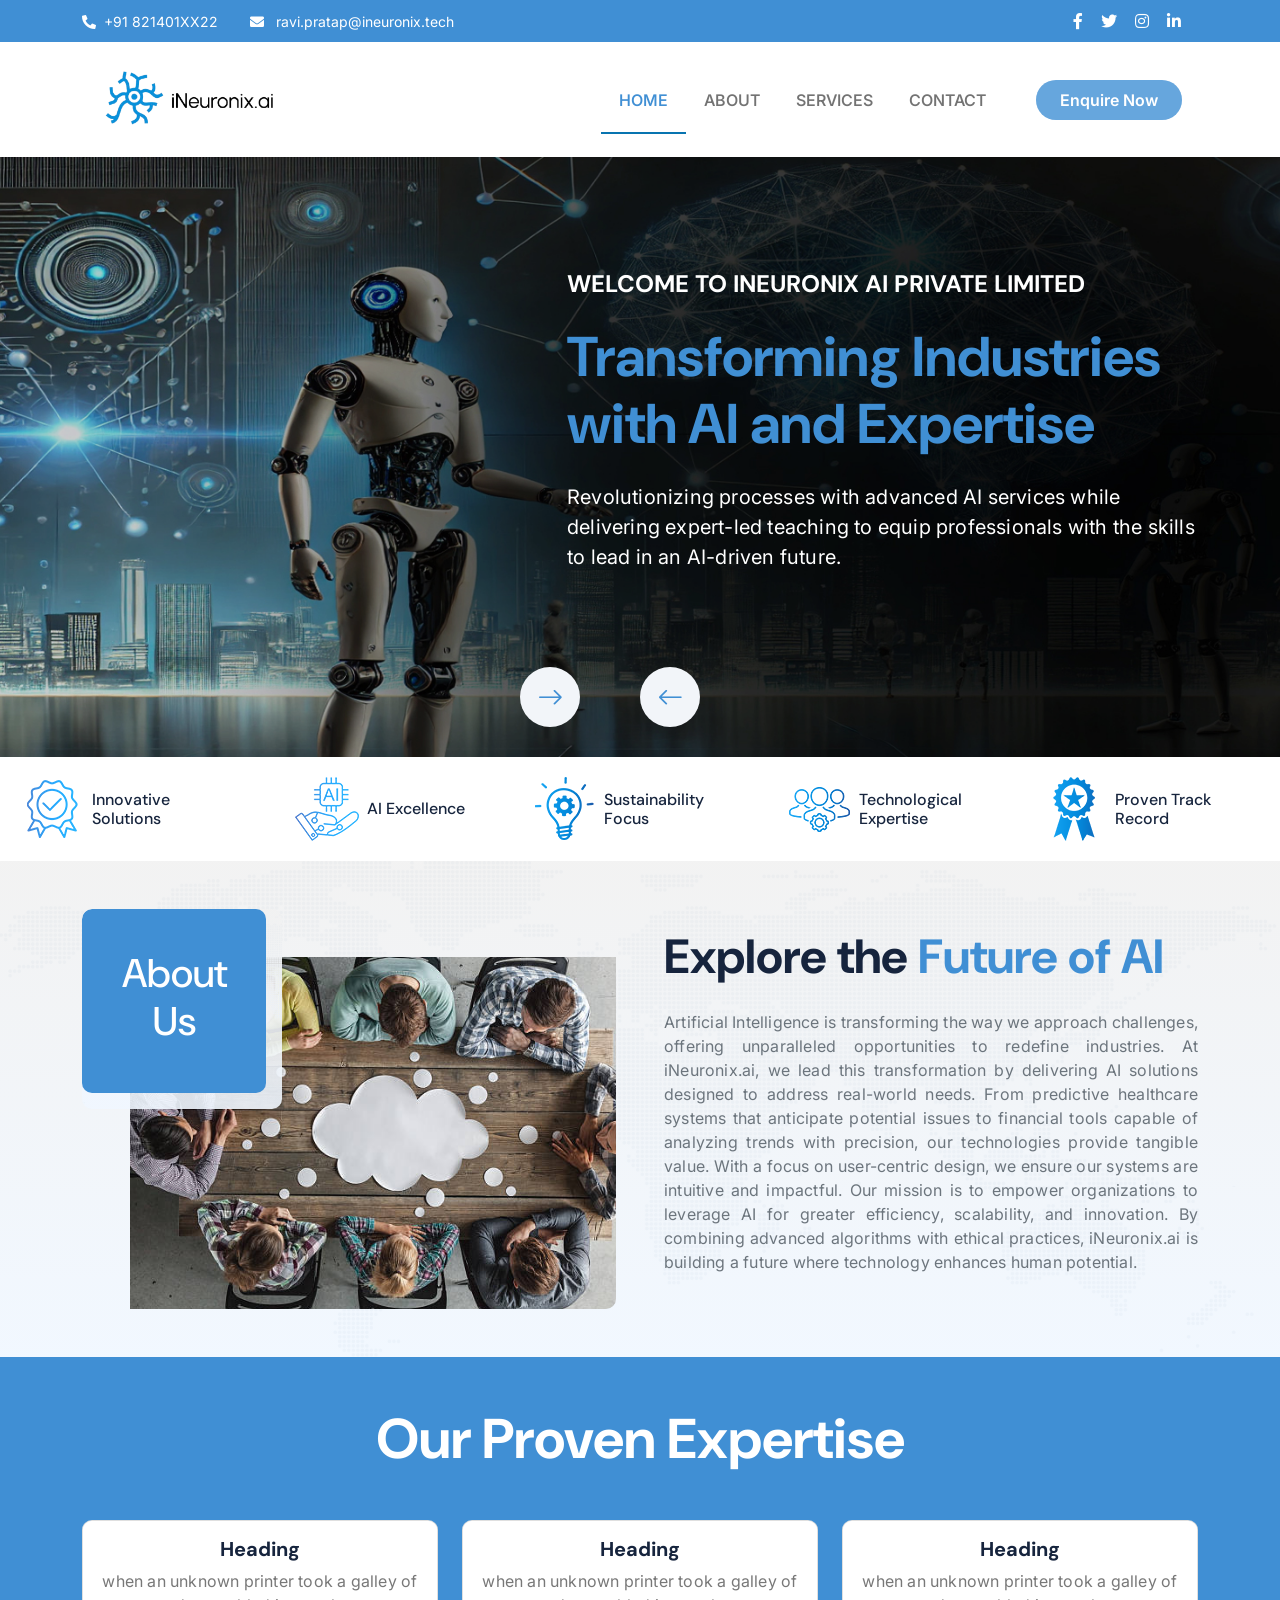
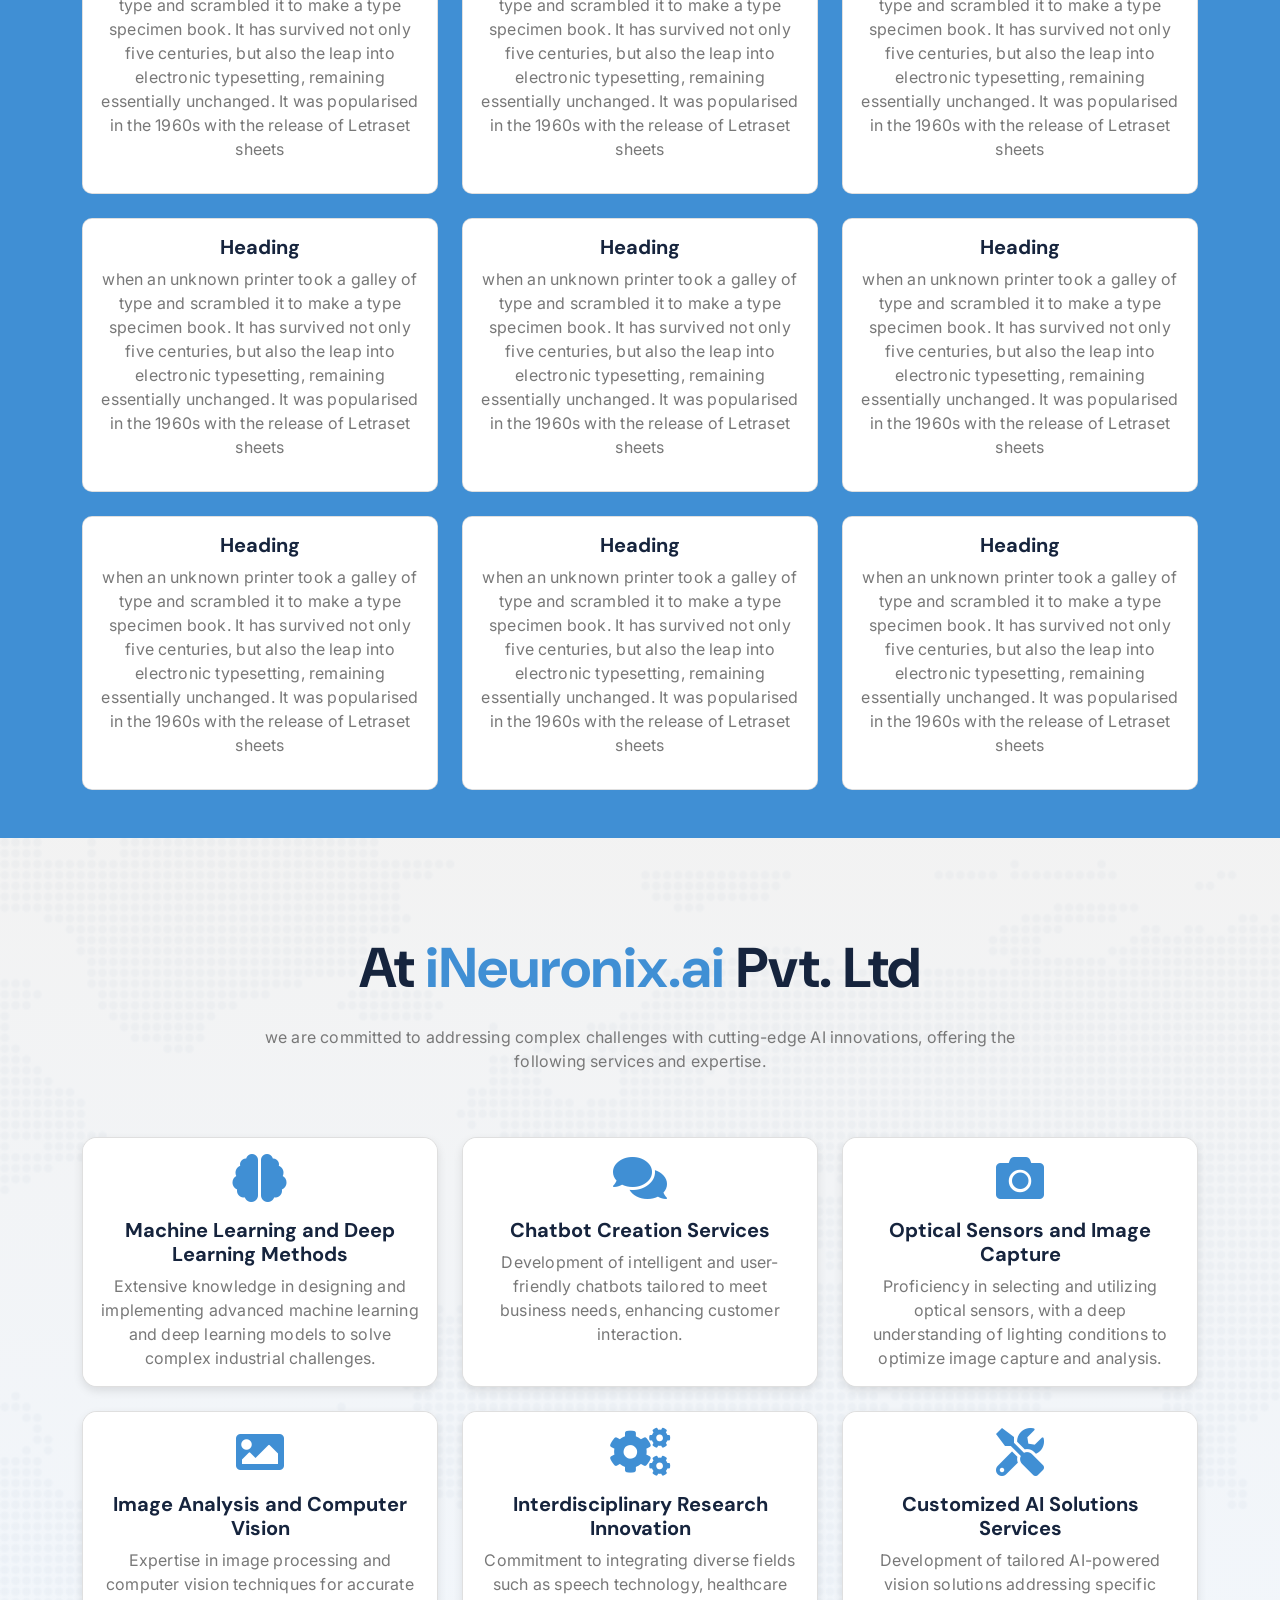
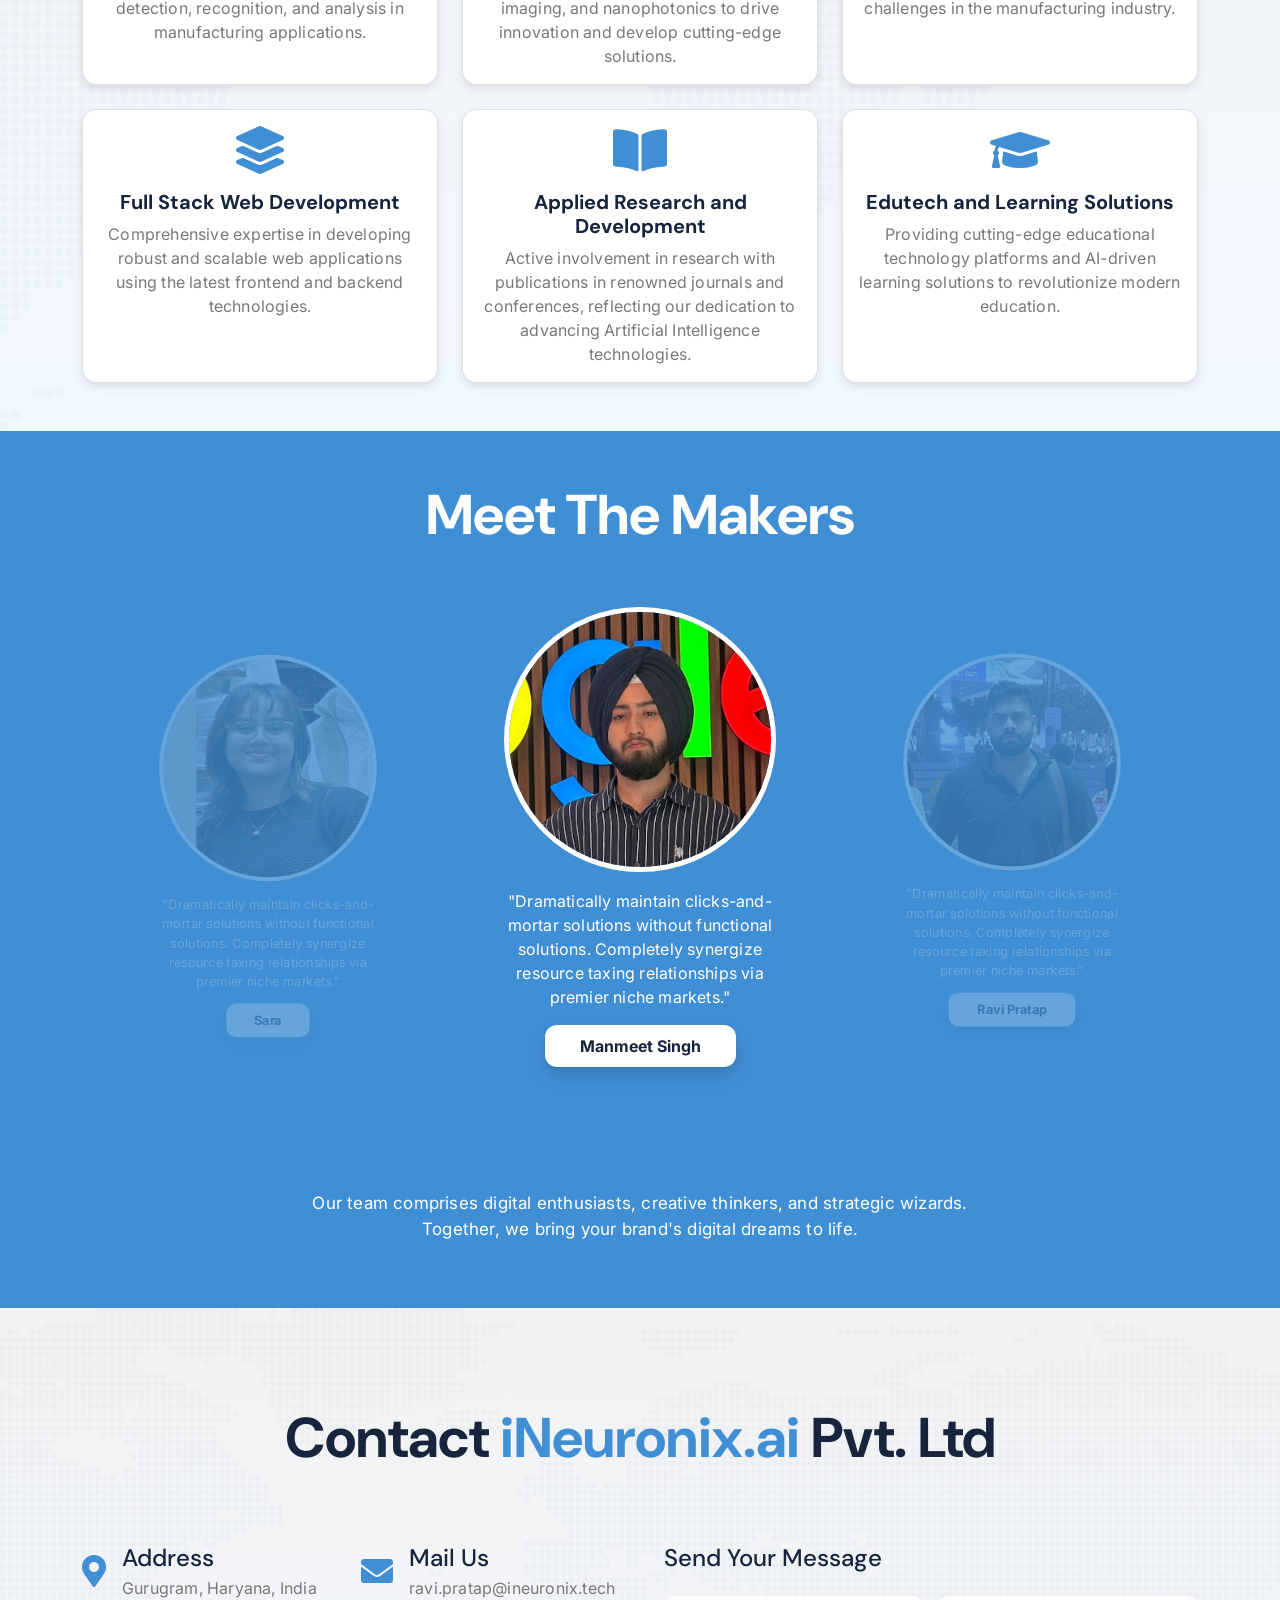
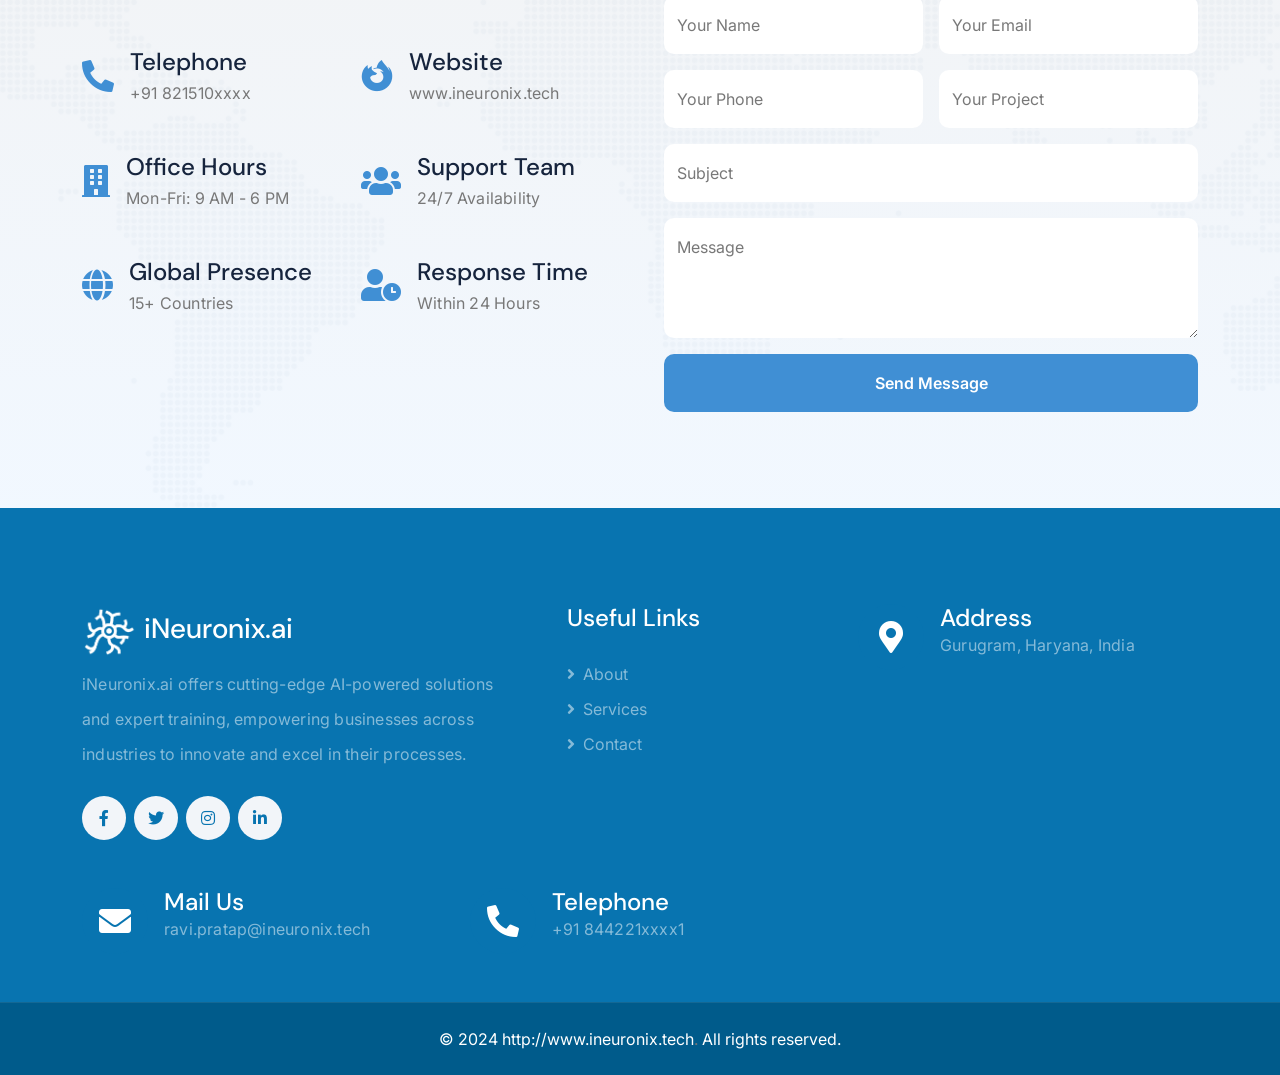
==== index.html @ e7546089 "adding a new team member" ====
<!DOCTYPE html>
<html lang="en">
  <head>
    <meta charset="utf-8" />
    <title>iNeuronix.ai</title>
    <link rel="icon" type="image/x-icon" href="img/siteicon.png" />
    <meta content="width=device-width, initial-scale=1.0" name="viewport" />
    <meta content="" name="keywords" />
    <meta content="" name="description" />

    <!-- Google Web Fonts -->
    <link rel="preconnect" href="https://fonts.googleapis.com" />
    <link rel="preconnect" href="https://fonts.gstatic.com" crossorigin />
    <link
      href="https://fonts.googleapis.com/css2?family=DM+Sans:ital,opsz,wght@0,9..40,100..1000;1,9..40,100..1000&family=Inter:slnt,wght@-10..0,100..900&display=swap"
      rel="stylesheet"
    />

    <!-- Icon Font Stylesheet -->
    <link
      rel="stylesheet"
      href="https://use.fontawesome.com/releases/v5.15.4/css/all.css"
    />
    <link
      href="https://cdn.jsdelivr.net/npm/bootstrap-icons@1.4.1/font/bootstrap-icons.css"
      rel="stylesheet"
    />

    <!-- Libraries Stylesheet -->
    <link rel="stylesheet" href="lib/animate/animate.min.css" />
    <link href="lib/lightbox/css/lightbox.min.css" rel="stylesheet" />
    <link href="lib/owlcarousel/assets/owl.carousel.min.css" rel="stylesheet" />
    <link
      rel="stylesheet"
      href="https://maxcdn.bootstrapcdn.com/bootstrap/4.1.3/css/bootstrap.min.css"
    />

    <!-- Customized Bootstrap Stylesheet -->
    <link href="css/bootstrap.min.css" rel="stylesheet" />

    <!-- Template Stylesheet -->
    <link href="css/style.css" rel="stylesheet" />
  </head>
  <style>
    .header-carousel {
      position: relative;
    }

    .header-carousel-item {
      position: relative;
      overflow: hidden;
    }

    .banner-carousel .slide-item .left-top-line,
    .banner-carousel .slide-item .right-bottom-curve,
    .banner-carousel .slide-item .right-top-curve {
      position: absolute;
      z-index: 2;
      opacity: 0;
      transition: opacity 1000ms ease, transform 1000ms ease;
    }

    .banner-carousel .slide-item .left-top-line {
      left: 0;
      top: 0;
      width: 350px;
      max-width: 100%;
      height: 100%;
      background: url(img/left-curve-line.png) left top no-repeat;
      transform: translateY(-100%);
    }

    .banner-carousel .slide-item .right-bottom-curve {
      right: 0;
      top: 0;
      width: 655px;
      max-width: 100%;
      height: 100%;
      background: url(img/right-curved-bg.png) right bottom no-repeat;
      transform: translateX(700px);
    }

    .banner-carousel .slide-item .right-top-curve {
      right: 0;
      top: 0;
      width: 164px;
      max-width: 100%;
      height: 100%;
      background: url(img/right-white-curve.png) right top no-repeat;
      transform: translateX(400px);
    }

    /* Active slide styles */
    .banner-carousel .active .left-top-line {
      opacity: 1;
      transform: translate(0);
      transition-delay: 200ms;
    }

    .banner-carousel .active .right-bottom-curve {
      opacity: 1;
      transform: translate(0);
      transition-delay: 1300ms;
    }

    .banner-carousel .active .right-top-curve {
      opacity: 1;
      transform: translate(0);
      transition-delay: 1300ms;
    }

    .custom-section {
      position: relative;
      overflow: hidden;
      padding: 60px 0;
      /* Adjust padding as needed */
    }

    /* Scroll effect */
    .custom-section {
      animation: scrollEffect 1s ease-in-out forwards;
    }

    @keyframes scrollEffect {
      0% {
        opacity: 0;
        transform: translateY(50px);
      }

      100% {
        opacity: 1;
        transform: translateY(0);
      }
    }

    /* Shine effect */
    .shine-effect {
      position: relative;
      overflow: hidden;
    }

    .custom-img {
      display: block;
      max-width: 100%;
      height: auto;
      opacity: 0;
      /* Start with the image hidden */
      animation: fadeIn 1s forwards;
      /* Fade-in animation */
    }

    @keyframes fadeIn {
      0% {
        opacity: 0;
        transform: translateX(-50px);
        /* Start from the left */
      }

      100% {
        opacity: 1;
        transform: translateX(0);
      }
    }

    .shine {
      position: absolute;
      top: 0;
      left: -100%;
      width: 100%;
      height: 100%;
      background: linear-gradient(
        90deg,
        rgba(255, 255, 255, 0.4) 0%,
        rgba(255, 255, 255, 0) 50%
      );
      animation: shine 3s infinite;
    }

    @keyframes shine {
      0% {
        left: -50%;
      }

      100% {
        left: 100%;
      }
    }

    /* button css start navbar */
    .pulse-glow {
      position: relative;
      overflow: hidden;
      color: white;
      animation: pulse 2s infinite;
    }

    .pulse-glow::before {
      content: "";
      position: absolute;
      top: -50%;
      left: -50%;
      width: 200%;
      height: 200%;
      background: rgba(255, 255, 255, 0.2);
      border-radius: 50%;
      animation: pulse-glow-effect 2s infinite;
      z-index: 0;
    }

    .pulse-glow:hover::before {
      animation: pulse-glow-effect 1s infinite;
    }

    @keyframes pulse {
      0% {
        transform: scale(1);
      }

      50% {
        transform: scale(1.05);
      }

      100% {
        transform: scale(1);
      }
    }

    @keyframes pulse-glow-effect {
      0% {
        transform: scale(3);
        opacity: 1;
      }

      100% {
        transform: scale(1);
        opacity: 0;
      }
    }

    .pulse-glow:hover {
      box-shadow: 0 0 15px 10px rgba(255, 255, 255, 0.5);
    }

    /* button css end */

    .custom-topbar {
      background-color: #408fd4;
    }

    .custom-border {
      border-color: white !important;
    }

    .text-white {
      color: white !important;
    }

    /* animation for about us page */
    @keyframes slideInFromRight {
      0% {
        transform: translateX(100%);
        opacity: 0;
      }

      100% {
        transform: translateX(0);
        opacity: 1;
      }
    }

    @keyframes slideInFromLeft {
      0% {
        transform: translateX(-100%);
        opacity: 0;
      }

      100% {
        transform: translateX(0);
        opacity: 1;
      }
    }

    .animate-image {
      animation: slideInFromRight 2.5s ease-in-out forwards;
    }

    .animate-text {
      animation: slideInFromLeft 2.5s ease-in-out forwards;
    }

    .custom-section {
      padding-top: 100px;
      /* Add space at the top */
      padding-bottom: 100px;
      /* Add space at the bottom */
    }

    .welcome-heading {
      font-size: 2rem;
      /* Larger font for prominence */
      font-weight: 700;
      /* Bold for emphasis */
      color: #333;
      /* Dark grey for a professional look */
      margin-bottom: 20px;
    }

    .custom-section {
      border-radius: 10px;
    }

    .custom-heading {
      font-size: 2.5rem;
      font-weight: 700;
      color: #333;
    }

    .custom-paragraph {
      font-size: 1.1rem;
      line-height: 1.6;
    }

    .nav-tabs .nav-link {
      border: none;
      background-color: transparent;
      color: #6c757d;
    }

    .nav-tabs .nav-link.active {
      color: #007bff;
      border-bottom: 2px solid #007bff;
    }

    .AboutusBottomIcons {
      color: #007bff;
    }

    .shine-effect img {
      transition: transform 0.3s ease;
    }

    .shine-effect img:hover {
      transform: scale(1.05);
    }

    .animate-text {
      animation: fadeInUp 1s ease-out;
    }

    .animate-image {
      animation: fadeIn 1s ease-in;
    }

    @keyframes fadeInUp {
      0% {
        opacity: 0;
        transform: translateY(20px);
      }

      100% {
        opacity: 1;
        transform: translateY(0);
      }
    }

    @keyframes fadeIn {
      0% {
        opacity: 0;
      }

      100% {
        opacity: 1;
      }
    }

    /* Styles for the carousel */
    .header-carousel-item {
      position: relative;
      background-size: cover;
      background-position: center;
      overflow: hidden;
      /* Prevent overflow */
    }

    /* Styles for the canvas */
    canvas {
      position: absolute;
      top: 0;
      left: 0;
      z-index: 1;
      /* Ensures canvas is above the background but below the text */
      width: 100%;
      height: 100%;
    }

    /* Carousel caption text style */
    .carousel-caption {
      position: relative;
      z-index: 2;
      /* Keeps the text above the canvas */
    }

    /* Additional styles for carousel content */
    .left-top-line,
    .right-bottom-curve,
    .right-top-curve {
      position: absolute;
      z-index: 3;
      /* Ensure these lines/curves stay above canvas */
    }

    /* Other content styling */
    .text-white,
    .fw-bold,
    .display-1 {
      z-index: 4;
    }

    .service-item {
      margin: 15px;
      transition: transform 0.3s ease, box-shadow 0.3s ease;
    }

    .service-item-inner {
      transition: all 0.3s ease;
    }

    .service-item:hover .service-item-inner {
      box-shadow: 0px 4px 20px rgba(0, 0, 0, 0.1);
      transform: translateY(-10px);
    }

    .service-icon img {
      transition: transform 0.3s ease;
    }

    .service-item:hover .service-icon img {
      transform: scale(1.1);
    }

    .service-item h4,
    .service-item p {
      transition: color 0.3s ease;
    }

    .service-item:hover h4 {
      color: #1d7185;
      font-weight: bold;
    }

    @media (max-width: 768px) {
      .service-item {
        margin: 10px 5px;
      }
    }

    @media (max-width: 576px) {
      .service-item {
        width: 100%;
        margin: 10px 0;
      }
    }

    @media (max-width: 576px) {
      .footer-item,
      .footer p,
      .footer h4 {
        text-align: left;
      }
    }
  </style>

  <body>
    <!-- Spinner Start -->
    <div
      id="spinner"
      class="show bg-white position-fixed translate-middle w-100 vh-70 top-50 start-50 d-flex align-items-center justify-content-center"
    >
      <div
        class="spinner-border text-primary"
        style="width: 3rem; height: 3rem"
        role="status"
      >
        <span class="sr-only">Loading...</span>
      </div>
    </div>
    <!-- Spinner End -->

    <!-- Topbar Start -->
    <div
      class="container-fluid topbar px-0 px-lg-4 py-2 d-none d-lg-block custom-topbar"
    >
      <div class="container">
        <div class="row gx-0 align-items-center">
          <div class="col-lg-8 text-center text-lg-start mb-lg-0">
            <div class="d-flex flex-wrap">
              <div class="border-end pe-3 custom-border">
                <a href="#" class="text-white small"
                  ><i class="fas fa-phone-alt text-white me-2"></i>+91
                  821401XX22</a
                >
              </div>
              <div class="ps-3">
                <a href="mailto:example@gmail.com" class="text-white small"
                  ><i class="fas fa-envelope text-white me-2"></i>
                  ravi.pratap@ineuronix.tech</a
                >
              </div>
            </div>
          </div>
          <div class="col-lg-4 text-center text-lg-end">
            <div class="d-flex justify-content-end">
              <div class="d-flex border-end pe-3 custom-border">
                <a class="btn p-0 text-white me-3" href="#"
                  ><i class="fab fa-facebook-f"></i
                ></a>
                <a class="btn p-0 text-white me-3" href="#"
                  ><i class="fab fa-twitter"></i
                ></a>
                <a class="btn p-0 text-white me-3" href="#"
                  ><i class="fab fa-instagram"></i
                ></a>
                <a
                  class="btn p-0 text-white me-0"
                  href="https://www.linkedin.com/in/ineuronix-ai-750268344"
                  ><i class="fab fa-linkedin-in"></i
                ></a>
              </div>
            </div>
          </div>
        </div>
      </div>
    </div>

    <!-- Topbar End -->
    <!-- color code theme #408fd4 -->
    <!-- Navbar & Hero Start -->
    <div class="container-fluid nav-bar px-0 px-lg-4 py-lg-0">
      <div class="container">
        <nav class="navbar navbar-expand-lg navbar-light">
          <a href="index.html" class="navbar-brand p-0">
            <img
              src="img/iNeuronix.ailogo.png"
              alt="Logo"
              class="navbar-logo"
            />
          </a>
          <button
            class="navbar-toggler"
            type="button"
            data-bs-toggle="collapse"
            data-bs-target="#navbarCollapse"
          >
            <span class="fa fa-bars"></span>
          </button>
          <div class="collapse navbar-collapse" id="navbarCollapse">
            <!-- Align all items to the right including "Get a Quote" button -->
            <div class="navbar-nav ms-auto align-items-center">
              <a href="#home" class="nav-item nav-link active">HOME</a>
              <a href="#about" class="nav-item nav-link">ABOUT</a>
              <a href="#service" class="nav-item nav-link">SERVICES</a>
              <!-- <a href="carrer.html" class="nav-item nav-link">Careers</a> -->
              <a href="#contact" class="nav-item nav-link">CONTACT</a>
              <!-- Get a Quote Button -->
              <div class="nav-btn px-3">
                <a
                  href="#"
                  id="getQuoteBtn"
                  class="btn btn-primary rounded-pill py-2 px-4 ms-3 flex-shrink-0 pulse-glow"
                  style="background-color: #408fd4"
                  >Enquire Now</a
                >
              </div>

              <!-- Modal for Query Box -->
              <div id="quoteModal" class="modal" tabindex="-1" role="dialog">
                <div class="modal-dialog" role="document">
                  <div class="modal-content">
                    <div class="modal-header">
                      <h5 class="modal-title">Send a Query</h5>
                      <button
                        type="button"
                        class="close"
                        data-bs-dismiss="modal"
                        aria-label="Close"
                      >
                        <span aria-hidden="true">&times;</span>
                      </button>
                    </div>
                    <div class="modal-body">
                      <form id="quoteForm">
                        <div class="mb-3">
                          <label for="query" class="form-label"
                            >Your Query</label
                          >
                          <textarea
                            class="form-control"
                            id="query"
                            rows="3"
                            placeholder="Write your query here..."
                          ></textarea>
                        </div>
                      </form>
                    </div>
                    <div class="modal-footer">
                      <button
                        type="button"
                        class="btn btn-primary"
                        id="sendEmailBtn"
                      >
                        Send
                      </button>
                      <button
                        type="button"
                        class="btn btn-secondary"
                        data-bs-dismiss="modal"
                      >
                        Close
                      </button>
                    </div>
                  </div>
                </div>
              </div>
            </div>
          </div>
        </nav>
      </div>
    </div>
    <!-- Navbar & Hero End -->

    <!-- Modal Search Start -->
    <div
      class="modal fade"
      id="searchModal"
      tabindex="-1"
      aria-labelledby="exampleModalLabel"
      aria-hidden="true"
    >
      <div class="modal-dialog modal-fullscreen">
        <div class="modal-content rounded-0">
          <div class="modal-header">
            <h5 class="modal-title" id="exampleModalLabel">
              Search by keyword
            </h5>
            <button
              type="button"
              class="btn-close"
              data-bs-dismiss="modal"
              aria-label="Close"
            ></button>
          </div>
          <div class="modal-body d-flex align-items-center bg-primary">
            <div class="input-group w-75 mx-auto d-flex">
              <input
                type="search"
                class="form-control p-3"
                placeholder="keywords"
                aria-describedby="search-icon-1"
              />
              <span
                id="search-icon-1"
                class="btn bg-light border nput-group-text p-3"
                ><i class="fa fa-search"></i
              ></span>
            </div>
          </div>
        </div>
      </div>
    </div>
    <!-- Modal Search End -->

    <section id="home">
      <!-- Carousel Start -->
      <div class="header-carousel owl-carousel">
        <!-- Slide 2 -->
        <div
          class="header-carousel-item bg-primary"
          style="
            background-image: url('img/banner2.jpg');
            background-size: cover;
            background-position: center;
          "
        >
          <!-- Animated canvas element for Slide 2 -->
          <!-- <canvas></canvas> -->

          <div class="left-top-line"></div>
          <div class="right-bottom-curve"></div>
          <div class="right-top-curve"></div>
          <div class="carousel-caption">
            <div class="container">
              <div class="row gy-4 gy-lg-0 gx-0 gx-lg-5 align-items-center">
                <div class="col-lg-5 animated fadeInLeft">
                  <div class="carousel-img">
                    <!-- Add image or content here if needed -->
                  </div>
                </div>
                <div class="col-lg-7 animated fadeInRight">
                  <div class="text-sm-center text-md-start">
                    <h4 class="text-white text-uppercase fw-bold mb-4">
                      Welcome To iNeuronix AI private limited
                    </h4>
                    <h1 class="display-1 mb-4" style="color: #408fd4">
                      Transforming Industries with AI and Expertise
                    </h1>
                    <p class="mb-5 fs-5">
                      Revolutionizing processes with advanced AI services while
                      delivering expert-led teaching to equip professionals with
                      the skills to lead in an AI-driven future.
                    </p>
                    <div
                      class="d-flex justify-content-center justify-content-md-start flex-shrink-0 mb-4"
                    >
                      <!-- <a class="btn btn-dark rounded-pill py-3 px-4 px-md-5 ms-2" href="#">Learn More</a> -->
                    </div>
                  </div>
                </div>
              </div>
            </div>
          </div>
        </div>

        <!-- Slide 3 -->
        <div
          class="header-carousel-item bg-primary"
          style="
            background-image: url('img/banner3.jpg');
            background-size: cover;
            background-position: center;
          "
        >
          <div class="left-top-line"></div>
          <div class="right-bottom-curve"></div>
          <div class="right-top-curve"></div>
          <div class="carousel-caption">
            <div class="container">
              <div class="row g-4 align-items-center">
                <div class="col-lg-7 animated fadeInLeft">
                  <div class="text-sm-center text-md-start">
                    <h4 class="text-white text-uppercase fw-bold mb-4">
                      Welcome To iNeuronix AI private limited
                    </h4>
                    <h1 class="display-1 mb-4" style="color: #408fd4">
                      Innovate with AI Excellence
                    </h1>
                    <p class="mb-5 fs-5">
                      Empowering businesses to redefine success with
                      cutting-edge AI solutions and comprehensive training
                      programs, designed to transform industries and inspire
                      growth.
                    </p>
                    <div
                      class="d-flex justify-content-center justify-content-md-start flex-shrink-0 mb-4"
                    >
                      <!-- <a class="btn btn-dark rounded-pill py-3 px-4 px-md-5 ms-2" href="#">Learn More</a> -->
                    </div>
                  </div>
                </div>
                <div class="col-lg-5 animated fadeInRight">
                  <div class="carousel-img" style="object-fit: cover">
                    <!-- Add image or content here if needed -->
                  </div>
                </div>
              </div>
            </div>
          </div>
        </div>
      </div>
    </section>

    <!-- clients section starts -->

    <section class="logo-gallery row">
      <div class="logo-item col-12 col-sm-6 col-md-4">
        <img src="img/icon-04-primary.png" alt="Logo 1" />
        <h6 class="mb-0 mx-2">Innovative Solutions</h6>
      </div>
      <div class="logo-item col-12 col-sm-6 col-md-4">
        <img src="img/icon-03-primary.png" alt="Logo 2" />
        <h6 class="mb-0 mx-2">AI Excellence</h6>
      </div>
      <div class="logo-item col-12 col-sm-6 col-md-4">
        <img src="img/icon1.png" alt="Logo 3" />
        <h6 class="mb-0 mx-2">Sustainability Focus</h6>
      </div>
      <div class="logo-item col-12 col-sm-6 col-md-4">
        <img src="img/icon4.png" alt="Logo 4" />
        <h6 class="mb-0 mx-2">Technological Expertise</h6>
      </div>
      <div class="logo-item col-12 col-sm-6 col-md-4">
        <img src="img/icon5.png" alt="Logo 5" />
        <h6 class="mb-0 mx-2">Proven Track Record</h6>
      </div>
    </section>

    <!-- clients section stops -->

    <!-- 
    <!-- Clients Logos Start-->
    <!-- <div class="clients-section py-5" style="background-color: #0874b0;">
            <div class="container-fluid">
                <div class="row justify-content-center align-items-center">
                    <div class="col-6 col-md-2">
                        <img src="img/icon-04-primary.png" alt="Client Logo 1" class="img-fluid">
                    </div>
                    <div class="col-6 col-md-2">
                        <img src="logo2.png" alt="Client Logo 2" class="img-fluid">
                    </div>
                    <div class="col-6 col-md-2">
                        <img src="logo3.png" alt="Client Logo 3" class="img-fluid">
                    </div>
                    <div class="col-6 col-md-2">
                        <img src="logo4.png" alt="Client Logo 4" class="img-fluid">
                    </div>
                    <div class="col-6 col-md-2">
                        <img src="logo5.png" alt="Client Logo 5" class="img-fluid">
                    </div>
                </div>
            </div>
        </div> -->
    <!-- Clients Logos Ends -->

    <section id="about" class="appoint">
      <div class="container-xxl py-5">
        <div class="container">
          <div class="row g-5 align-items-center">
            <div class="col-lg-6 wow fadeInUp" data-wow-delay="0.1s">
              <div
                class="position-relative overflow-hidden rounded ps-5 pt-5 h-70 animated-card"
                style="min-height: 400px"
              >
                <img
                  class="position-absolute w-100 h-70"
                  src="img/about.jpg"
                  alt=""
                  style="object-fit: cover"
                />
                <div
                  class="position-absolute top-0 start-0 appoint rounded pe-3 pb-3"
                  style="width: 200px; height: 200px"
                >
                  <div
                    class="d-flex flex-column justify-content-center text-center rounded h-100 p-3 animated-text"
                    id="aboutus-box"
                  >
                    <h1 class="text-white mb-0" id="animated-title-line1">
                      About
                    </h1>
                    <h1 class="text-white" id="animated-title-line2">Us</h1>
                  </div>
                </div>
              </div>
            </div>
            <div class="col-lg-6 wow fadeInUp" data-wow-delay="0.5s">
              <div class="h-70">
                <h1 id="dynamic-heading" class="display-5 display-md-4 display-lg-3 mb-4">
                  Explore the
                  <span
                    style="
                      background: linear-gradient(
                        to right,
                        #408fd4 0%,
                        #408fd4 100%
                      );
                      -webkit-background-clip: text;
                      -webkit-text-fill-color: transparent;
                      font-weight: bold;
                    "
                  >
                    Future of AI
                  </span>
                </h1>
                
                
                <p
                  id="dynamic-paragraph"
                  class="fs-6 mb-3 text-justify smooth-text"
                  style="color: #6c757d"
                >
                  Artificial Intelligence is transforming the way we approach
                  challenges, offering unparalleled opportunities to redefine
                  industries. At iNeuronix.ai, we lead this transformation by
                  delivering AI solutions designed to address real-world needs.
                  From predictive healthcare systems that anticipate potential
                  issues to financial tools capable of analyzing trends with
                  precision, our technologies provide tangible value. With a
                  focus on user-centric design, we ensure our systems are
                  intuitive and impactful. Our mission is to empower
                  organizations to leverage AI for greater efficiency,
                  scalability, and innovation. By combining advanced algorithms
                  with ethical practices, iNeuronix.ai is building a future
                  where technology enhances human potential.
                </p>
              </div>
            </div>
          </div>
        </div>
      </div>
    </section>

    <!-- About Us Section Ends -->

    <!-- What We Do Section Starts -->

    <!-- About Us Section Starts -->
    <!-- <div class="container-xxl py-5">
        <div class="container">
            <div class="row g-5 align-items-center">
                <div class="col-lg-6 wow fadeInUp" data-wow-delay="0.1s">
                    <div class="position-relative overflow-hidden rounded ps-5 pt-5 h-70" style="min-height: 400px;">
                        <img class="position-absolute w-100 h-70" src="img/about.jpg" alt="" style="object-fit: cover;" />
                        <div class="position-absolute top-0 start-0 bg-white rounded pe-3 pb-3" style="width: 200px; height: 200px;">
                            <div class="d-flex flex-column justify-content-center text-center bg-primary rounded h-70 p-3">
                                <h1 class="text-white mb-0">10</h1>
                                <h2 class="text-white">Years</h2>
                                <h5 class="text-white mb-0">Experience</h5>
                            </div>
                        </div>
                    </div>
                </div>
                <div class="col-lg-6 wow fadeInUp" data-wow-delay="0.5s">
                    <div class="h-70">
                        <h1 class="display-6 mb-4" style="font-size: 1.4vw;">
                            Experience the
                            <span style="background: linear-gradient(to right, #0874b0 0%, #2ab4ff 100%);
                                -webkit-background-clip: text;
                                -webkit-text-fill-color: transparent;
                                font-weight: bold;">
                                Pixonate AI Lab Advantage
                            </span>
                        </h1>
                        <p class="fs-6  mb-3 text-justify" style="color: #6c757d;">
                            Pixonate Lab Private Limited specializes in AI-powered solutions that enhance manufacturing processes across various industries. We drive innovation in healthcare, manufacturing, and business intelligence, focusing on computer vision, speech technology, and data science.
                        </p>
                        <p class="fs-6  mb-4 text-justify" style="color: #6c757d;">
                            Our commitment to excellence and sustainability allows us to deliver tailored solutions that address critical challenges with high accuracy and efficiency.
                        </p>
                        <div class="row g-4 mb-4">
                            <div class="col-sm-6">
                                <div class="d-flex align-items-center" >
                                    <img class="flex-shrink-0 me-3" src="img/icon-04-primary.png" alt="" />
                                    <h6 class="mb-0">Best Services<br> Guaranteed</h6>
                                </div>
                            </div>
                            <div class="col-sm-6">
                                <div class="d-flex align-items-center">
                                    <img class="flex-shrink-0 me-3" src="img/icon-03-primary.png" alt="" />
                                    <h6 class="mb-0">Pioneers in AI-Powered <br>Manufacturing Solutions</h6>
                                </div>
                            </div>
                            <div class="border-top mt-4 pt-4">
                
                            </div>
                        </div>
                    </div>
                </div>
            </div>
        </div>
    </div> -->

    <!-- About Us Section Ends -->

    <!-- Carousel End -->

    <!-- Feature Start -->
    <!-- <div class="container-fluid feature bg-light py-5">
            <div class="container py-5">
                <div class="text-center mx-auto pb-5 wow fadeInUp" data-wow-delay="0.2s" style="max-width: 800px;">
                    <h4 class="text-primary">Our Services</h4>
                    <h1 class="display-4 mb-4">Vision-Based AI Solutions</h1>
                    <p class="mb-0">Pixonate Lab Private Limited specializes in providing advanced AI-powered vision-based solutions tailored for the manufacturing industry. Explore our innovative services that enhance quality and efficiency in production.</p>
                </div>
                <div class="row g-4">
                    <div class="col-md-6 col-lg-6 col-xl-3 wow fadeInUp" data-wow-delay="0.2s">
                        <div class="feature-item p-4 pt-0 shadow-sm border rounded">
                            <div class="feature-icon mb-4 text-center">
                                <i class="fas fa-camera fa-3x text-primary"></i>
                            </div>
                            <h4 class="mb-3 text-center">Text and Code Recognition</h4>
                            <ul class="list-unstyled mb-4">
                                <li>OCR on Bearing/Tyre</li>
                                <li>Vehicle Number Plate Detection</li>
                                <li>Duplicate QR Code Detection</li>
                                <li>Character Count</li>
                            </ul>
                            <a class="btn btn-primary rounded-pill py-2 px-4" href="#">Learn More</a>
                        </div>
                    </div>
                    <div class="col-md-6 col-lg-6 col-xl-3 wow fadeInUp" data-wow-delay="0.4s">
                        <div class="feature-item p-4 pt-0 shadow-sm border rounded">
                            <div class="feature-icon mb-4 text-center">
                                <i class="fas fa-check-circle fa-3x text-primary"></i>
                            </div>
                            <h4 class="mb-3 text-center">Defect and Quality Inspection</h4>
                            <ul class="list-unstyled mb-4">
                                <li>Defect Detection</li>
                                <li>Surface Imperfection Detection</li>
                                <li>Weld Inspection</li>
                                <li>Packaging Integrity Check</li>
                                <li>Solder Joint Inspection</li>
                                <li>Edge and Contour Detection</li>
                            </ul>
                            <a class="btn btn-primary rounded-pill py-2 px-4" href="#">Learn More</a>
                        </div>
                    </div>
                    <div class="col-md-6 col-lg-6 col-xl-3 wow fadeInUp" data-wow-delay="0.6s">
                        <div class="feature-item p-4 pt-0 shadow-sm border rounded">
                            <div class="feature-icon mb-4 text-center">
                                <i class="fas fa-cogs fa-3x text-primary"></i>
                            </div>
                            <h4 class="mb-3 text-center">Shape and Component Verification</h4>
                            <ul class="list-unstyled mb-4">
                                <li>Missing Component Detection</li>
                                <li>Shape Detection in Manufacturing</li>
                                <li>Presence/Absence Verification</li>
                                <li>3D Object Recognition</li>
                            </ul>
                            <a class="btn btn-primary rounded-pill py-2 px-4" href="#">Learn More</a>
                        </div>
                    </div>
                    <div class="col-md-6 col-lg-6 col-xl-3 wow fadeInUp" data-wow-delay="0.8s">
                        <div class="feature-item p-4 pt-0 shadow-sm border rounded">
                            <div class="feature-icon mb-4 text-center">
                                <i class="fas fa-chart-line fa-3x text-primary"></i>
                            </div>
                            <h4 class="mb-3 text-center">Measurement and Analysis</h4>
                            <ul class="list-unstyled mb-4">
                                <li>Color and Texture Analysis</li>
                                <li>Gloss and Reflectivity Measurement</li>
                            </ul>
                            <a class="btn btn-primary rounded-pill py-2 px-4" href="#">Learn More</a>
                        </div>
                    </div>
                </div>
            </div>
        </div> -->

    <!-- Feature End -->

    <!-- About Start
        <div class="container-fluid bg-light about pb-5">
            <div class="container pb-5">
                <div class="row g-5">
                    <div class="col-xl-6 wow fadeInLeft" data-wow-delay="0.2s">
                        <div class="about-item-content bg-white rounded p-5 h-70">
                            <h4 class="text-primary">About Our Company</h4>
                            <h1 class="display-4 mb-4">High Range of Exploring Protection</h1>
                            <p>Lorem ipsum, dolor sit amet consectetur adipisicing elit. Sunt debitis sint tempora. Corporis consequatur illo blanditiis voluptates aperiam quos aliquam totam aliquid rem explicabo,
                            </p>
                            <p>Lorem ipsum dolor sit amet consectetur adipisicing elit. Beatae praesentium recusandae eligendi modi hic
                            </p>
                            <p class="text-dark"><i class="fa fa-check text-primary me-3"></i>We can save your money.</p>
                            <p class="text-dark"><i class="fa fa-check text-primary me-3"></i>Production or trading of good</p>
                            <p class="text-dark mb-4"><i class="fa fa-check text-primary me-3"></i>Our life insurance is flexible</p>
                            <a class="btn btn-primary rounded-pill py-3 px-5" href="#">More Information</a>
                        </div>
                    </div>
                    <div class="col-xl-6 wow fadeInRight" data-wow-delay="0.2s">
                        <div class="bg-white rounded p-5 h-70">
                            <div class="row g-4 justify-content-center">
                                <div class="col-12">
                                    <div class="rounded bg-light">
                                        <img src="img/about-1.png" class="img-fluid rounded w-100" alt="">
                                    </div>
                                </div>
                                <div class="col-sm-6">
                                    <div class="counter-item bg-light rounded p-3 h-70">
                                        <div class="counter-counting">
                                            <span class="text-primary fs-2 fw-bold" data-toggle="counter-up">129</span>
                                            <span class="h1 fw-bold text-primary">+</span>
                                        </div>
                                        <h4 class="mb-0 text-dark">Insurance Policies</h4>
                                    </div>
                                </div>
                                <div class="col-sm-6">
                                    <div class="counter-item bg-light rounded p-3 h-70">
                                        <div class="counter-counting">
                                            <span class="text-primary fs-2 fw-bold" data-toggle="counter-up">99</span>
                                            <span class="h1 fw-bold text-primary">+</span>
                                        </div>
                                        <h4 class="mb-0 text-dark">Awards WON</h4>
                                    </div>
                                </div>
                                <div class="col-sm-6">
                                    <div class="counter-item bg-light rounded p-3 h-70">
                                        <div class="counter-counting">
                                            <span class="text-primary fs-2 fw-bold" data-toggle="counter-up">556</span>
                                            <span class="h1 fw-bold text-primary">+</span>
                                        </div>
                                        <h4 class="mb-0 text-dark">Skilled Agents</h4>
                                    </div>
                                </div>
                                <div class="col-sm-6">
                                    <div class="counter-item bg-light rounded p-3 h-70">
                                        <div class="counter-counting">
                                            <span class="text-primary fs-2 fw-bold" data-toggle="counter-up">967</span>
                                            <span class="h1 fw-bold text-primary">+</span>
                                        </div>
                                        <h4 class="mb-0 text-dark">Team Members</h4>
                                    </div>
                                </div>
                            </div>
                        </div>
                    </div>
                </div>
            </div>
        </div> -->
    <!-- About End -->

    <!-- Case Studies Start -->
    <!-- Case Studies Section -->
    <div
      class="container-fluid case-studies-section pb-5"
      style="background-color: #408fd4"
    >
      <br /><br />
      <div class="container pb-5">
        <div class="mb-5 text-center">
          <h1 class="display-4 mb-0 text-white">Our Proven Expertise</h1>
        </div>

        <div class="row row-cols-1 row-cols-md-3 g-4">
          <!-- Case Study 1 -->
          <div class="col">
            <div class="card h-70 shadow-sm case-card">
              <!-- uncomment the following line for images in case studies -->
              <!-- <img
                src="img/character_count.png"
                class="card-img-top"
                alt="Character Count on Bearings"
              /> -->
              <div class="card-body">
                <h5 class="card-title text-center">Heading</h5>
                <p class="text-center">
                  when an unknown printer took a galley of type and scrambled it
                  to make a type specimen book. It has survived not only five
                  centuries, but also the leap into electronic typesetting,
                  remaining essentially unchanged. It was popularised in the
                  1960s with the release of Letraset sheets
                </p>
              </div>
            </div>
          </div>

          <!-- Case Study 2 -->
          <div class="col">
            <div class="card h-70 shadow-sm case-card">
              <!-- <img
                src="img/defect_detection_bearing_1.png"
                class="card-img-top"
                alt="Defect Detection on Bearings"
              /> -->
              <div class="card-body">
                <h5 class="card-title text-center">Heading</h5>

                <p class="text-center">
                  when an unknown printer took a galley of type and scrambled it
                  to make a type specimen book. It has survived not only five
                  centuries, but also the leap into electronic typesetting,
                  remaining essentially unchanged. It was popularised in the
                  1960s with the release of Letraset sheets
                </p>
              </div>
            </div>
          </div>

          <!-- Case Study 3 -->
          <div class="col">
            <div class="card h-70 shadow-sm case-card">
              <!-- <img
                src="img/sickle_cell_disease.jpg"
                class="card-img-top"
                alt="Sickle Cell Detection"
              /> -->
              <div class="card-body">
                <h5 class="card-title text-center">Heading</h5>
                <p class="text-center">
                  when an unknown printer took a galley of type and scrambled it
                  to make a type specimen book. It has survived not only five
                  centuries, but also the leap into electronic typesetting,
                  remaining essentially unchanged. It was popularised in the
                  1960s with the release of Letraset sheets
                </p>
              </div>
            </div>
          </div>

          <!-- Case Study 4 -->
          <div class="col">
            <div class="card h-70 shadow-sm case-card">
              <!-- <img
                src="img/batch_detection_tablet.png"
                class="card-img-top"
                alt="Batch Number Detection on Medicines"
              /> -->
              <div class="card-body">
                <h5 class="card-title text-center">Heading</h5>
                <p class="text-center">
                  when an unknown printer took a galley of type and scrambled it
                  to make a type specimen book. It has survived not only five
                  centuries, but also the leap into electronic typesetting,
                  remaining essentially unchanged. It was popularised in the
                  1960s with the release of Letraset sheets
                </p>
              </div>
            </div>
          </div>

          <!-- Case Study 5 -->
          <div class="col">
            <div class="card h-70 shadow-sm case-card">
              <!-- <img
                src="img/sealant_material.png"
                class="card-img-top"
                alt="Sealant Width Detection"
              /> -->
              <div class="card-body">
                <h5 class="card-title text-center">Heading</h5>
                <p class="text-center">
                  when an unknown printer took a galley of type and scrambled it
                  to make a type specimen book. It has survived not only five
                  centuries, but also the leap into electronic typesetting,
                  remaining essentially unchanged. It was popularised in the
                  1960s with the release of Letraset sheets
                </p>
              </div>
            </div>
          </div>

          <!-- Case Study 6 -->
          <div class="col">
            <div class="card h-70 shadow-sm case-card">
              <!-- <img
                src="img/resistor_defect_2.png"
                class="card-img-top"
                alt="Resistor Defect Detection"
              /> -->
              <div class="card-body">
                <h5 class="card-title text-center">Heading</h5>
                <p class="text-center">
                  when an unknown printer took a galley of type and scrambled it
                  to make a type specimen book. It has survived not only five
                  centuries, but also the leap into electronic typesetting,
                  remaining essentially unchanged. It was popularised in the
                  1960s with the release of Letraset sheets
                </p>
              </div>
            </div>
          </div>
          <!-- Case Study 7 -->
          <div class="col">
            <div class="card h-70 shadow-sm case-card">
              <!-- <img
                src="img/resistor_defect_2.png"
                class="card-img-top"
                alt="Resistor Defect Detection"
              /> -->
              <div class="card-body">
                <h5 class="card-title text-center">Heading</h5>
                <p class="text-center">
                  when an unknown printer took a galley of type and scrambled it
                  to make a type specimen book. It has survived not only five
                  centuries, but also the leap into electronic typesetting,
                  remaining essentially unchanged. It was popularised in the
                  1960s with the release of Letraset sheets
                </p>
              </div>
            </div>
          </div>
          <!-- Case Study 8 -->
          <div class="col">
            <div class="card h-70 shadow-sm case-card">
              <!-- <img
                src="img/resistor_defect_2.png"
                class="card-img-top"
                alt="Resistor Defect Detection"
              /> -->
              <div class="card-body">
                <h5 class="card-title text-center">Heading</h5>
                <p class="text-center">
                  when an unknown printer took a galley of type and scrambled it
                  to make a type specimen book. It has survived not only five
                  centuries, but also the leap into electronic typesetting,
                  remaining essentially unchanged. It was popularised in the
                  1960s with the release of Letraset sheets
                </p>
              </div>
            </div>
          </div>
          <!-- Case Study 9 -->
          <div class="col">
            <div class="card h-70 shadow-sm case-card">
              <!-- <img
                src="img/resistor_defect_2.png"
                class="card-img-top"
                alt="Resistor Defect Detection"
              /> -->
              <div class="card-body">
                <h5 class="card-title text-center">Heading</h5>
                <p class="text-center">
                  when an unknown printer took a galley of type and scrambled it
                  to make a type specimen book. It has survived not only five
                  centuries, but also the leap into electronic typesetting,
                  remaining essentially unchanged. It was popularised in the
                  1960s with the release of Letraset sheets
                </p>
              </div>
            </div>
          </div>
        </div>
      </div>
    </div>
    <!-- Case Studies End -->

    <!-- services new text -->
    <!-- <section id="service">
      <div class="container-fluid py-5 bg-light appoint">
        <div class="container wow fadeInUp">
          <div
            class="text-center mx-auto wow fadeInUp"
            data-wow-delay="0.1s"
            style="max-width: 500px"
          >
            <h1
              class="fs-3 mb-20"
              style="margin-bottom: 10px; white-space: nowrap"
            >
              Our Solutions
              <span
                class="typewriter-text"
                style="
                  background: linear-gradient(#0874b0 0%, #2ab4ff 100%);
                  -webkit-background-clip: text;
                  -webkit-text-fill-color: transparent;
                  font-weight: bold;
                "
              >
                and Services
              </span>
            </h1>
            <p class="mb-0">
              we are dedicated to solving complex challenges through innovative
              AI solutions.
            </p>
          </div>

          <div
            class="row justify-content-center fadeInUp d-flex align-items-stretch"
            data-wow-delay="0.1s"
          >
            <div class="col-lg-3 col-md-6 col-sm-12 p-2 d-flex">
              <div class="service-item d-flex flex-column w-100">
                <div
                  class="service-item-inner rounded d-flex flex-column h-70 p-4"
                >
                  <div
                    class="service-icon flashing-border flex-shrink-0 bg-primary rounded-end mb-3"
                    style="
                      margin-left: 0;
                      margin-bottom: 15px;
                      margin-top: 10px;
                    "
                  >
                    <img class="img-fluid" src="img/icon-10-light.png" alt="" />
                  </div>
                  <h4
                    class="mb-2 service-title"
                    id="service-title"
                    style="font-size: 21px; font-weight: normal"
                  >
                    Text and Code Recognition
                  </h4>
                  <p class="mb-3 fs-6">
                    OCR is used for bearing/tyre, number plate detection,
                    counting characters, and spotting duplicate QR codes in
                    overlapped samples.
                  </p>
                </div>
              </div>
            </div>

            <div class="col-lg-3 col-md-6 col-sm-12 p-2 d-flex">
              <div class="service-item d-flex flex-column w-100">
                <div
                  class="service-item-inner rounded d-flex flex-column h-70 p-4"
                >
                  <div
                    class="service-icon flashing-border flex-shrink-0 bg-primary rounded-end mb-3"
                    style="
                      margin-left: 0;
                      margin-bottom: 15px;
                      margin-top: 10px;
                    "
                  >
                    <img class="img-fluid" src="img/icon-01-light.png" alt="" />
                  </div>
                  <h4
                    class="mb-2 service-title"
                    id="service-title"
                    style="font-size: 21px; font-weight: normal"
                  >
                    Defect and Quality Inspection
                  </h4>
                  <p class="mb-3 fs-6">
                    Defect detection includes surface imperfections, weld
                    inspection, packaging integrity, solder joint inspection,
                    and edge/contour detection.
                  </p>
                </div>
              </div>
            </div>

            <div class="col-lg-3 col-md-6 col-sm-12 p-2 d-flex">
              <div class="service-item d-flex flex-column w-100">
                <div
                  class="service-item-inner rounded d-flex flex-column h-70 p-4"
                >
                  <div
                    class="service-icon flashing-border flex-shrink-0 bg-primary rounded-end mb-3"
                    style="
                      margin-left: 0;
                      margin-bottom: 15px;
                      margin-top: 10px;
                    "
                  >
                    <img class="img-fluid" src="img/icon-05-light.png" alt="" />
                  </div>
                  <h4
                    class="mb-2 service-title"
                    id="service-title"
                    style="font-size: 21px; font-weight: normal"
                  >
                    Presence, Shape, & Component Verification
                  </h4>
                  <p class="mb-3 fs-6">
                    Detection includes missing components, shape detection,
                    presence/absence verification, and 3D object recognition in
                    manufacturing.
                  </p>
                </div>
              </div>
            </div>

            <div class="col-lg-3 col-md-6 col-sm-12 p-2 d-flex">
              <div class="service-item d-flex flex-column w-100">
                <div
                  class="service-item-inner rounded d-flex flex-column h-70 p-4"
                >
                  <div
                    class="service-icon flashing-border flex-shrink-0 bg-primary rounded-end mb-3"
                    style="
                      margin-left: 0;
                      margin-bottom: 15px;
                      margin-top: 10px;
                    "
                  >
                    <img class="img-fluid" src="img/icon-08-light.png" alt="" />
                  </div>
                  <h4
                    class="mb-2 service-title"
                    id="service-title"
                    style="font-size: 21px; font-weight: normal"
                  >
                    Measurement and Analysis
                  </h4>
                  <p class="mb-3 fs-6">
                    Analysis includes color and texture, gloss, and reflectivity
                    measurement.
                  </p>
                </div>
              </div>
            </div>
          </div>
        </div>
      </div>
    </section> -->
    <!-- services new end -->

    <!-- services examples starts -->
    <!-- services examples ends -->

    <!-- Service Start
    <div class="container-fluid service py-5" style="background-color: #f2f5f9;">
        <div class="container py-5">
            <div class="text-center mx-auto pb-5 wow fadeInUp" data-wow-delay="0.2s" style="max-width: 800px;">
                <h4 class="text-primary">Our Services</h4>
                <h1 class="display-4 mb-4">Vision-Based AI Solutions</h1>
                <p class="mb-0">Pixonate Lab Private Limited specializes in providing advanced AI-powered vision-based
                    solutions tailored for the manufacturing industry. Explore our innovative services that enhance
                    quality and efficiency in production.</p>
            </div>
            <div class="row g-4 justify-content-center">
                <div class="col-md-6 col-lg-6 col-xl-3 wow fadeInUp" data-wow-delay="0.2s">
                    <div class="service-item h-70">
                        <div class="service-img">
                            <img src="img/blog-1.png" class="img-fluid rounded-top w-100" alt="">
                            <div class="service-icon p-3">
                                <i class="fa fa-barcode fa-2x"></i>
                            </div>
                        </div>
                        <div class="service-content p-4">
                            <div class="service-content-inner">
                                <h4 class="mb-3 text-center ServicesMainHeading">Text and Code Recognition</h4>
                                <ul class="list-unstyled mb-4">
                                    <li>OCR on Bearing/Tyre</li>
                                    <li>Vehicle Number Plate Detection</li>
                                    <li>Duplicate QR Code Detection</li>
                                    <li>Character Count</li>
                                </ul>
                            </div>
                            <div class="text-center">
                                <a class="btn btn-primary rounded-pill py-2 px-4" id="service-lmbtn" href="#">Learn
                                    More</a>
                            </div>
                        </div>
                    </div>
                </div>
                <div class="col-md-6 col-lg-6 col-xl-3 wow fadeInUp" data-wow-delay="0.4s">
                    <div class="service-item h-70">
                        <div class="service-img">
                            <img src="img/blog-2.png" class="img-fluid rounded-top w-100" alt="">
                            <div class="service-icon p-3">
                                <i class="fa fa-search fa-2x"></i>
                            </div>
                        </div>
                        <div class="service-content p-4">
                            <div class="service-content-inner">
                                <h4 class="mb-3 text-center ServicesMainHeading">Defect and Quality Inspection</h4>
                                <ul class="list-unstyled mb-4">
                                    <li>Defect Detection</li>
                                    <li>Surface Imperfection Detection</li>
                                    <li>Weld Inspection</li>
                                    <li>Packaging Integrity Check</li>
                                    <li>Solder Joint Inspection</li>
                                    <li>Edge and Contour Detection</li>
                                </ul>
                            </div>
                            <div class="text-center">
                                <a class="btn btn-primary rounded-pill py-2 px-4" id="service-lmbtn" href="#">Learn
                                    More</a>
                            </div>
                        </div>
                    </div>
                </div>
                <div class="col-md-6 col-lg-6 col-xl-3 wow fadeInUp" data-wow-delay="0.6s">
                    <div class="service-item h-70">
                        <div class="service-img">
                            <img src="img/blog-3.png" class="img-fluid rounded-top w-100" alt="">
                            <div class="service-icon p-3">
                                <i class="fa fa-cubes fa-2x"></i>
                            </div>
                        </div>
                        <div class="service-content p-4">
                            <div class="service-content-inner">
                                <h4 class="mb-3 text-center ServicesMainHeading">Shape and Component Verification</h4>
                                <ul class="list-unstyled mb-4">
                                    <li>Missing Component Detection</li>
                                    <li>Shape Detection in Manufacturing</li>
                                    <li>Presence/Absence Verification</li>
                                    <li>3D Object Recognition</li>
                                </ul>
                            </div>
                            <div class="text-center">
                                <a class="btn btn-primary rounded-pill py-2 px-4" id="service-lmbtn" href="#">Learn
                                    More</a>
                            </div>
                        </div>
                    </div>
                </div>
                <div class="col-md-6 col-lg-6 col-xl-3 wow fadeInUp" data-wow-delay="0.8s">
                    <div class="service-item h-70">
                        <div class="service-img">
                            <img src="img/blog-4.png" class="img-fluid rounded-top w-100" alt="">
                            <div class="service-icon p-3">
                                <i class="fa fa-tint fa-2x"></i>
                            </div>
                        </div>
                        <div class="service-content p-4">
                            <div class="service-content-inner">
                                <h4 class="mb-3 text-center ServicesMainHeading">Measurement and Analysis</h4>
                                <ul class="list-unstyled mb-4">
                                    <li>Color and Texture Analysis</li>
                                    <li>Gloss and Reflectivity Measurement</li>
                                </ul>
                            </div>
                            <div class="text-center">
                                <a class="btn btn-primary rounded-pill py-2 px-4" id="service-lmbtn" href="#">Learn
                                    More</a>
                            </div>
                        </div>
                    </div>
                </div>
            </div>
        </div>
    </div> -->

    <!-- Service End -->

    <!-- FAQs Start
        <div class="container-fluid faq-section bg-light py-5">
            <div class="container py-5">
                <div class="row g-5 align-items-center">
                    <div class="col-xl-6 wow fadeInLeft" data-wow-delay="0.2s">
                        <div class="h-70">
                            <div class="mb-5">
                                <h4 class="text-primary">Some Important FAQ's</h4>
                                <h1 class="display-4 mb-0">Common Frequently Asked Questions</h1>
                            </div>
                            <div class="accordion" id="accordionExample">
                                <div class="accordion-item">
                                    <h2 class="accordion-header" id="headingOne">
                                        <button class="accordion-button border-0" type="button" data-bs-toggle="collapse" data-bs-target="#collapseOne" aria-expanded="true" aria-controls="collapseOne">
                                            Q: What happens during Freshers' Week?
                                        </button>
                                    </h2>
                                    <div id="collapseOne" class="accordion-collapse collapse show active" aria-labelledby="headingOne" data-bs-parent="#accordionExample">
                                        <div class="accordion-body rounded">
                                            A: Leverage agile frameworks to provide a robust synopsis for high level overviews. Iterative approaches to corporate strategy foster collaborative thinking to further the overall value proposition. Organically grow the holistic world view of disruptive innovation via workplace diversity and empowerment.
                                        </div>
                                    </div>
                                </div>
                                <div class="accordion-item">
                                    <h2 class="accordion-header" id="headingTwo">
                                        <button class="accordion-button collapsed" type="button" data-bs-toggle="collapse" data-bs-target="#collapseTwo" aria-expanded="false" aria-controls="collapseTwo">
                                            Q: What is the transfer application process?
                                        </button>
                                    </h2>
                                    <div id="collapseTwo" class="accordion-collapse collapse" aria-labelledby="headingTwo" data-bs-parent="#accordionExample">
                                        <div class="accordion-body">
                                            A: Leverage agile frameworks to provide a robust synopsis for high level overviews. Iterative approaches to corporate strategy foster collaborative thinking to further the overall value proposition. Organically grow the holistic world view of disruptive innovation via workplace diversity and empowerment.
                                        </div>
                                    </div>
                                </div>
                                <div class="accordion-item">
                                    <h2 class="accordion-header" id="headingThree">
                                        <button class="accordion-button collapsed" type="button" data-bs-toggle="collapse" data-bs-target="#collapseThree" aria-expanded="false" aria-controls="collapseThree">
                                            Q: Why should I attend community college?
                                        </button>
                                    </h2>
                                    <div id="collapseThree" class="accordion-collapse collapse" aria-labelledby="headingThree" data-bs-parent="#accordionExample">
                                        <div class="accordion-body">
                                            A: Leverage agile frameworks to provide a robust synopsis for high level overviews. Iterative approaches to corporate strategy foster collaborative thinking to further the overall value proposition. Organically grow the holistic world view of disruptive innovation via workplace diversity and empowerment.
                                        </div>
                                    </div>
                                </div>
                            </div>
                        </div>
                    </div>
                    <div class="col-xl-6 wow fadeInRight" data-wow-delay="0.4s">
                        <img src="img/carousel-2.png" class="img-fluid w-100" alt="">
                    </div>
                </div>
            </div>
        </div> -->
    <!-- FAQs End -->

    <!--  sample expertise section with image starts -->
    <!-- 
    <div class="col-lg-6 col-xl-4 wow fadeInUp" data-wow-delay="0.4s">
        <div class="blog-item">
            <div class="blog-img">
                <img src="img/blog-2.png" class="img-fluid rounded-top w-100" alt="">
                <div class="blog-categiry py-2 px-4">
                    <span>Business</span>
                </div>
            </div>
            <div class="blog-content p-4">
                <div class="blog-comment d-flex justify-content-between mb-3">
                    <div class="small"><span class="fa fa-user text-primary"></span> Martin.C</div>
                    <div class="small"><span class="fa fa-calendar text-primary"></span> 30 Dec 2025</div>
                    <div class="small"><span class="fa fa-comment-alt text-primary"></span> 6 Comments</div>
                </div>
                <a href="#" class="h4 d-inline-block mb-3">Leverage agile frameworks to provide</a>
                <p class="mb-3">Lorem, ipsum dolor sit amet consectetur adipisicing elit. Eius libero soluta
                    impedit eligendi? Quibusdam, laudantium.</p>
                <a href="#" class="btn p-0">Read More <i class="fa fa-arrow-right"></i></a>
            </div>
        </div>
    </div> -->

    <!-- sample expertise section with image end -->

    <!-- Expertise section Start here-->
    <!-- for background use id="back2" -->
    <div class="container-fluid blog py-5 appoint">
      <div class="container py-5">
        <div
          class="text-center mx-auto pb-5 wow fadeInUp"
          data-wow-delay="0.2s"
          style="max-width: 800px"
        >
          <h1 class="display-4 text mb-4">
            At
            <span
              style="
                background: linear-gradient(to right, #408fd4 0%, #408fd4 100%);
                -webkit-background-clip: text;
                -webkit-text-fill-color: transparent;
                font-weight: bold;
              "
            >
              iNeuronix.ai
            </span>
            Pvt. Ltd
          </h1>
          <p>
            we are committed to addressing complex challenges with cutting-edge
            AI innovations, offering the following services and expertise.
          </p>
        </div>
        <div class="row g-4 justify-content-center">
          <!-- Card 1 -->
          <div class="col-lg-6 col-xl-4 wow fadeInUp d-flex">
            <div
              class="card flex-fill text-center shadow-sm transition-card expertiseCard"
            >
              <div class="card-body">
                <div class="mb-3">
                  <i class="fas fa-brain fa-3x" id="services-icon"></i>
                </div>
                <h5 class="card-title">
                  Machine Learning and Deep Learning Methods
                </h5>
                <p class="card-text">
                  Extensive knowledge in designing and implementing advanced
                  machine learning and deep learning models to solve complex
                  industrial challenges.
                </p>
              </div>
            </div>
          </div>

          <!-- Card 2 -->
          <div class="col-lg-6 col-xl-4 wow fadeInUp d-flex">
            <div
              class="card flex-fill text-center shadow-sm transition-card expertiseCard"
            >
              <div class="card-body">
                <div class="mb-3">
                  <i class="fas fa-comments fa-3x" id="services-icon"></i>
                </div>
                <h5 class="card-title">Chatbot Creation Services</h5>
                <p class="card-text">
                  Development of intelligent and user-friendly chatbots tailored
                  to meet business needs, enhancing customer interaction.
                </p>
              </div>
            </div>
          </div>

          <!-- Card 3 -->
          <div class="col-lg-6 col-xl-4 wow fadeInUp d-flex">
            <div
              class="card flex-fill text-center shadow-sm transition-card expertiseCard"
            >
              <div class="card-body">
                <div class="mb-3">
                  <i class="fas fa-camera fa-3x" id="services-icon"></i>
                </div>
                <h5 class="card-title">Optical Sensors and Image Capture</h5>
                <p class="card-text">
                  Proficiency in selecting and utilizing optical sensors, with a
                  deep understanding of lighting conditions to optimize image
                  capture and analysis.
                </p>
              </div>
            </div>
          </div>

          <!-- Card 4 -->
          <div class="col-lg-6 col-xl-4 wow fadeInUp d-flex">
            <div
              class="card flex-fill text-center shadow-sm transition-card expertiseCard"
            >
              <div class="card-body">
                <div class="mb-3">
                  <i class="fas fa-image fa-3x" id="services-icon"></i>
                </div>
                <h5 class="card-title">Image Analysis and Computer Vision</h5>
                <p class="card-text">
                  Expertise in image processing and computer vision techniques
                  for accurate detection, recognition, and analysis in
                  manufacturing applications.
                </p>
              </div>
            </div>
          </div>

          <!-- Card 5 -->
          <div class="col-lg-6 col-xl-4 wow fadeInUp d-flex">
            <div
              class="card flex-fill text-center shadow-sm transition-card expertiseCard"
            >
              <div class="card-body">
                <div class="mb-3">
                  <i class="fas fa-cogs fa-3x" id="services-icon"></i>
                </div>
                <h5 class="card-title">
                  Interdisciplinary Research Innovation
                </h5>
                <p class="card-text">
                  Commitment to integrating diverse fields such as speech
                  technology, healthcare imaging, and nanophotonics to drive
                  innovation and develop cutting-edge solutions.
                </p>
              </div>
            </div>
          </div>

          <!-- Card 6 -->
          <div class="col-lg-6 col-xl-4 wow fadeInUp d-flex">
            <div
              class="card flex-fill text-center shadow-sm transition-card expertiseCard"
            >
              <div class="card-body">
                <div class="mb-3">
                  <i class="fas fa-tools fa-3x" id="services-icon"></i>
                </div>
                <h5 class="card-title">Customized AI Solutions Services</h5>
                <p class="card-text">
                  Development of tailored AI-powered vision solutions addressing
                  specific challenges in the manufacturing industry.
                </p>
              </div>
            </div>
          </div>

          <!-- Card 7 -->
          <div class="col-lg-6 col-xl-4 wow fadeInUp d-flex">
            <div
              class="card flex-fill text-center shadow-sm transition-card expertiseCard"
            >
              <div class="card-body">
                <div class="mb-3">
                  <i class="fas fa-layer-group fa-3x" id="services-icon"></i>
                </div>
                <h5 class="card-title">Full Stack Web Development</h5>
                <p class="card-text">
                  Comprehensive expertise in developing robust and scalable web
                  applications using the latest frontend and backend
                  technologies.
                </p>
              </div>
            </div>
          </div>

          <!-- Card 8 -->
          <div class="col-lg-6 col-xl-4 wow fadeInUp d-flex">
            <div
              class="card flex-fill text-center shadow-sm transition-card expertiseCard"
            >
              <div class="card-body">
                <div class="mb-3">
                  <i class="fas fa-book-open fa-3x" id="services-icon"></i>
                </div>
                <h5 class="card-title">Applied Research and Development</h5>
                <p class="card-text">
                  Active involvement in research with publications in renowned
                  journals and conferences, reflecting our dedication to
                  advancing Artificial Intelligence technologies.
                </p>
              </div>
            </div>
          </div>

          <!-- Card 9 -->
          <div class="col-lg-6 col-xl-4 wow fadeInUp d-flex">
            <div
              class="card flex-fill text-center shadow-sm transition-card expertiseCard"
            >
              <div class="card-body">
                <div class="mb-3">
                  <i class="fas fa-graduation-cap fa-3x" id="services-icon"></i>
                </div>
                <h5 class="card-title">Edutech and Learning Solutions</h5>
                <p class="card-text">
                  Providing cutting-edge educational technology platforms and
                  AI-driven learning solutions to revolutionize modern
                  education.
                </p>
              </div>
            </div>
          </div>
        </div>
      </div>
    </div>
    <!-- Expertise section ends here-->

    <!-- Team Starts -->
    <!-- TESTIMONIALS -->
    <section
      class="testimonials"
      style="background-color: #408fd4; padding: 50px 0"
    >
      <div class="container">
        <div class="row">
          <div class="text-center">
            <h1 class="display-4 text-white">Meet The Makers</h1>
          </div>
          <div class="col-sm-12">
            <div id="customers-testimonials" class="owl-carousel">
              <!-- TESTIMONIAL 1 -->
              <div class="item text-center">
                <!-- <div class="shadow-effect p-4"> -->
                <img
                  class="img-circle"
                  src="img/WhatsApp Image 2024-12-31 at 6.08.18 PM.jpeg"
                  alt="Maker 1"
                  width="220"
                />

                <p class="mt-3 text-white">
                  "Dramatically maintain clicks-and-mortar solutions without
                  functional solutions. Completely synergize resource taxing
                  relationships via premier niche markets."
                </p>
                <!-- </div> -->
                <div
                  class="testimonial-name mt-3 bg-white text-dark font-weight-bold"
                >
                  Manmeet Singh
                </div>
              </div>

              <!-- TESTIMONIAL 2 -->
              <div class="item text-center">
                <!-- <div class="shadow-effect p-4"> -->
                <img class="img-circle" src="img/ravi.jpeg" alt="Maker 2" />
                <p class="mt-3 text-white">
                  "Dramatically maintain clicks-and-mortar solutions without
                  functional solutions. Completely synergize resource taxing
                  relationships via premier niche markets."
                </p>
                <!-- </div> -->
                <div
                  class="testimonial-name mt-3 bg-white text-dark font-weight-bold"
                >
                  Ravi Pratap
                </div>
              </div>

              <!-- TESTIMONIAL 2 -->
              <div class="item text-center">
                <!-- <div class="shadow-effect p-4"> -->
                <img class="img-circle" src="img/tanay.jpeg" alt="Maker 2" />
                <p class="mt-3 text-white">
                  "Dramatically maintain clicks-and-mortar solutions without
                  functional solutions. Completely synergize resource taxing
                  relationships via premier niche markets."
                </p>
                <!-- </div> -->
                <div
                  class="testimonial-name mt-3 bg-white text-dark font-weight-bold"
                >
                  Tanay Singh
                </div>
              </div>

              <div class="item text-center">
                <!-- <div class="shadow-effect p-4"> -->
                <img class="img-circle" src="img/sara2.png" alt="Maker 2" />
                <p class="mt-3 text-white">
                  "Dramatically maintain clicks-and-mortar solutions without
                  functional solutions. Completely synergize resource taxing
                  relationships via premier niche markets."
                </p>
                <!-- </div> -->
                <div
                  class="testimonial-name mt-3 bg-white text-dark font-weight-bold"
                >
                  Sara
                </div>
              </div>
            </div>
          </div>
        </div>
      </div>
    </section>
    <div class="meet-makers-bottomtext">
      <p>
        Our team comprises digital enthusiasts, creative thinkers, and strategic
        wizards. <br />Together, we bring your brand's digital dreams to life.
      </p>
    </div>

    <!-- Team Ends -->

   <!-- Contact Start -->
<section id="contact">
    <div class="container-fluid contact py-5 appoint">
      <div class="container py-5">
        <div
          class="text-center mx-auto pb-5 wow fadeInUp"
          data-wow-delay="0.2s"
          style="max-width: 800px"
        >
        <h1 class="display-4 text mb-4">
            Contact
            <span
              style="
                background: linear-gradient(to right, #408fd4 0%, #408fd4 100%);
                -webkit-background-clip: text;
                -webkit-text-fill-color: transparent;
                font-weight: bold;
              "
            >
              iNeuronix.ai
            </span>
            Pvt. Ltd
          </h1>
          
        </div>
        <div class="row g-5 align-items-start">
          <!-- Contact Add Items -->
          <div class="col-lg-6">
            <div class="row g-4">
              <div class="col-md-6">
                <div class="contact-add-item d-flex align-items-center mb-4">
                  <div class="contact-icon me-3">
                    <i class="fas fa-map-marker-alt fa-2x"></i>
                  </div>
                  <div>
                    <h4 class="mb-1">Address</h4>
                    <p class="mb-0">Gurugram, Haryana, India</p>
                  </div>
                </div>
              </div>
              <div class="col-md-6">
                <div class="contact-add-item d-flex align-items-center mb-4">
                  <div class="contact-icon me-3">
                    <i class="fas fa-envelope fa-2x"></i>
                  </div>
                  <div>
                    <h4 class="mb-1">Mail Us</h4>
                    <p class="mb-0">ravi.pratap@ineuronix.tech</p>
                  </div>
                </div>
              </div>
              <div class="col-md-6">
                <div class="contact-add-item d-flex align-items-center mb-4">
                  <div class="contact-icon me-3">
                    <i class="fa fa-phone-alt fa-2x"></i>
                  </div>
                  <div>
                    <h4 class="mb-1">Telephone</h4>
                    <p class="mb-0">+91 821510xxxx</p>
                  </div>
                </div>
              </div>
              <div class="col-md-6">
                <div class="contact-add-item d-flex align-items-center mb-4">
                  <div class="contact-icon me-3">
                    <i class="fab fa-firefox-browser fa-2x"></i>
                  </div>
                  <div>
                    <h4 class="mb-1">Website</h4>
                    <p class="mb-0">www.ineuronix.tech</p>
                  </div>
                </div>
              </div>
              <div class="col-md-6">
                <div class="contact-add-item d-flex align-items-center mb-4">
                  <div class= "contact-icon me-3">
                    <i class="fas fa-building fa-2x"></i>
                  </div>
                  <div>
                    <h4 class="mb-1">Office Hours</h4>
                    <p class="mb-0">Mon-Fri: 9 AM - 6 PM</p>
                  </div>
                </div>
              </div>
              <div class="col-md-6">
                <div class="contact-add-item d-flex align-items-center mb-4">
                  <div class="contact-icon me-3">
                    <i class="fas fa-users fa-2x"></i>
                  </div>
                  <div>
                    <h4 class="mb-1">Support Team</h4>
                    <p class="mb-0">24/7 Availability</p>
                  </div>
                </div>
              </div>
              <div class="col-md-6">
                <div class="contact-add-item d-flex align-items-center mb-4">
                  <div class="contact-icon me-3">
                    <i class="fas fa-globe fa-2x"></i>
                  </div>
                  <div>
                    <h4 class="mb-1">Global Presence</h4>
                    <p class="mb-0">15+ Countries</p>
                  </div>
                </div>
              </div>
              <div class="col-md-6">
                <div class="contact-add-item d-flex align-items-center mb-4">
                  <div class="contact-icon me-3">
                    <i class="fas fa-user-clock fa-2x"></i>
                  </div>
                  <div>
                    <h4 class="mb-1">Response Time</h4>
                    <p class="mb-0">Within 24 Hours</p>
                  </div>
                </div>
              </div>
            </div>
          </div>
          <!-- Contact Form -->
          <div class="col-lg-6">
            <div>
              <h4 class="mb-4">Send Your Message</h4>
              <form>
                <div class="row g-3">
                  <div class="col-lg-6">
                    <div class="form-floating">
                      <input
                        type="text"
                        class="form-control border-0"
                        id="name"
                        placeholder="Your Name"
                      />
                      <label for="name">Your Name</label>
                    </div>
                  </div>
                  <div class="col-lg-6">
                    <div class="form-floating">
                      <input
                        type="email"
                        class="form-control border-0"
                        id="email"
                        placeholder="Your Email"
                      />
                      <label for="email">Your Email</label>
                    </div>
                  </div>
                  <div class="col-lg-6">
                    <div class="form-floating">
                      <input
                        type="phone"
                        class="form-control border-0"
                        id="phone"
                        placeholder="Phone"
                      />
                      <label for="phone">Your Phone</label>
                    </div>
                  </div>
                  <div class="col-lg-6">
                    <div class="form-floating">
                      <input
                        type="text"
                        class="form-control border-0"
                        id="project"
                        placeholder="Project"
                      />
                      <label for="project">Your Project</label>
                    </div>
                  </div>
                  <div class="col-12">
                    <div class="form-floating">
                      <input
                        type="text"
                        class="form-control border-0"
                        id="subject"
                        placeholder="Subject"
                      />
                      <label for="subject">Subject</label>
                    </div>
                  </div>
                  <div class="col-12">
                    <div class="form-floating">
                      <textarea
                        class="form-control border-0"
                        placeholder="Leave a message here"
                        id="message"
                        style="height: 120px"
                      ></textarea>
                      <label for="message">Message</label>
                    </div>
                  </div>
                  <div class="col-12">
                    <button type="submit" class="btn contact-sendbtn w-100 py-3">
                      Send Message
                    </button>
                  </div>
                </div>
              </form>
            </div>
          </div>
        </div>
      </div>
      <br>
      <br>
    </div>
  </section>
  
    <!-- Contact End -->

    <!-- Footer Start -->
    <div class="container-fluid footer py-5 wow fadeIn" data-wow-delay="0.2s">
      <div class="container py-5">
        <div class="row g-5">
          <!-- Company Info Section -->
          <div class="col-md-6 col-lg-5">
            <div class="footer-item">
              <a href="index.html">
                <h3>
                  <img
                    src="img/footerLogo.png"
                    alt="Logo"
                    class="navbar-logo"
                  />
                  <span style="color: #fff">iNeuronix.ai</span>
                </h3>
              </a>
              <p class="text-white-50 mb-4">
                iNeuronix.ai offers cutting-edge AI-powered solutions and expert
                training, empowering businesses across industries to innovate
                and excel in their processes.
              </p>
              <div class="footer-btn d-flex">
                <a class="btn btn-md-square rounded-circle me-2" href="#"
                  ><i class="fab fa-facebook-f"></i
                ></a>
                <a class="btn btn-md-square rounded-circle me-2" href="#"
                  ><i class="fab fa-twitter"></i
                ></a>
                <a class="btn btn-md-square rounded-circle me-2" href="#"
                  ><i class="fab fa-instagram"></i
                ></a>
                <a class="btn btn-md-square rounded-circle me-2" href="#"
                  ><i class="fab fa-linkedin-in"></i
                ></a>
              </div>
            </div>
          </div>

          <!-- Useful Links Section -->
          <div class="col-md-6 col-lg-3">
            <div class="footer-item">
              <h4 class="text-white mb-4">Useful Links</h4>
              <ul class="list-unstyled">
                <li>
                  <a href="#" class="text-white-50"
                    ><i class="fas fa-angle-right me-2"></i>About</a
                  >
                </li>
                <li>
                  <a href="#" class="text-white-50"
                    ><i class="fas fa-angle-right me-2"></i>Services</a
                  >
                </li>
                <li>
                  <!-- <a href="#" class="text-white-50"
                    ><i class="fas fa-angle-right me-2"></i>Careers</a
                  > -->
                </li>
                <li>
                  <a href="#" class="text-white-50"
                    ><i class="fas fa-angle-right me-2"></i>Contact</a
                  >
                </li>
              </ul>
            </div>
          </div>

          <!-- Contact Info Section -->
          <div class="col-lg-6 col-xl-4">
            <div class="d-flex">
              <div
                class="btn-xl-square bg-primary text-white rounded-circle p-4 me-3"
              >
                <i class="fas fa-map-marker-alt fa-2x"></i>
              </div>
              <div>
                <h4 class="text-white">Address</h4>
                <p class="text-white-50 mb-0">Gurugram, Haryana, India</p>
              </div>
            </div>
          </div>

          <div class="col-lg-6 col-xl-4">
            <div class="d-flex">
              <div
                class="btn-xl-square bg-primary text-white rounded-circle p-4 me-3"
              >
                <i class="fas fa-envelope fa-2x"></i>
              </div>
              <div>
                <h4 class="text-white">Mail Us</h4>
                <p class="text-white-50 mb-0">ravi.pratap@ineuronix.tech</p>
              </div>
            </div>
          </div>

          <div class="col-lg-6 col-xl-4">
            <div class="d-flex">
              <div
                class="btn-xl-square bg-primary text-white rounded-circle p-4 me-3"
              >
                <i class="fas fa-phone-alt fa-2x"></i>
              </div>
              <div>
                <h4 class="text-white">Telephone</h4>
                <p class="text-white-50 mb-0">+91 844221xxxx1</p>
              </div>
            </div>
          </div>
        </div>
      </div>
    </div>
    <!-- Footer End -->

    <!-- Copyright Start -->
    <div class="container-fluid copyright py-4">
      <div class="container">
        <div class="row g-4 align-items-center">
          <center>
            <span class="text-body"
              ><a href="#" class="text-white"
                >© 2024 http://www.ineuronix.tech</a
              >. <span class="text-white">All rights reserved.</span></span
            >
          </center>
        </div>
      </div>
    </div>
    <!-- Copyright End -->

    <!-- Back to Top -->
    <a href="#" class="btn btn-lg-square rounded-circle back-to-top contact-sendbtn"
      ><i class="fa fa-arrow-up"></i
    ></a>

    <script src="https://ajax.googleapis.com/ajax/libs/jquery/3.3.1/jquery.min.js"></script>
    <script src="https://maxcdn.bootstrapcdn.com/bootstrap/4.1.3/js/bootstrap.min.js"></script>

    <!-- JavaScript Libraries -->
    <script src="https://ajax.googleapis.com/ajax/libs/jquery/3.6.4/jquery.min.js"></script>
    <script src="https://cdn.jsdelivr.net/npm/bootstrap@5.0.0/dist/js/bootstrap.bundle.min.js"></script>
    <script src="lib/wow/wow.min.js"></script>
    <script src="lib/easing/easing.min.js"></script>
    <script src="lib/waypoints/waypoints.min.js"></script>
    <script src="lib/counterup/counterup.min.js"></script>
    <script src="lib/lightbox/js/lightbox.min.js"></script>
    <script src="lib/owlcarousel/owl.carousel.min.js"></script>

    <!-- Template Javascript -->
    <script src="js/main.js"></script>
    <script src="js/banner.js"></script>
    <script src="js/animations.js"></script>

    <script
      src="https://code.jquery.com/jquery-3.3.1.min.js"
      integrity="sha256-FgpCb/KJQlLNfOu91ta32o/NMZxltwRo8QtmkMRdAu8="
      crossorigin="anonymous"
    ></script>
  </body>
</html>
---- css/style.css ----
/*** Spinner Start ***/



/* navbar new css */
/* Fresh Navbar Styles */
/* .navbar {
     background-color: #fff; /
    box-shadow: 0 2px 10px rgba(0, 0, 0, 0.1); 
} */

p {
    letter-spacing: 0.2px;
}

.navbar .nav-link {
    color: #333;
    /* Default text color */
    font-weight: 550;
    /* Slightly bolder text */
    padding: 10px 15px;
    /* Spacing around the nav items */
    position: relative;
    /* For positioning the underline effect */
    transition: color 0.3s ease;
    /* Smooth transition for color change */
}

.navbar .nav-link:hover,
.navbar .nav-link.active {
    color: #0874b0;
    /* Hover/Active text color */
}

.navbar .nav-link::before {
    content: "";
    position: absolute;
    bottom: -4px;
    /* Positioning the underline slightly below the text */
    left: 0;
    width: 0;
    height: 2px;
    background-color: #0874b0;
    /* Underline color */
    transition: width 0.3s ease;
    /* Smooth animation for underline */
}

.navbar .nav-link:hover::before,
.navbar .nav-link.active::before {
    width: 100%;
    /* Full width underline on hover/active */
}

.navbar-logo {
    max-height: 55px;
    /* Restrict the logo size */
}

/* Toggler button styles */
.navbar-toggler {
    border: none;
    outline: none;
}

.navbar-toggler .fa-bars {
    color: #333;
    font-size: 20px;
    /* Slightly larger icon */
}

/* Button styles */
.nav-btn .btn-primary {
    background-color: #408fd4;
    /* Use the primary color */
    border: none;
    transition: background-color 0.3s ease;
}

.nav-btn .btn-primary:hover {
    background-color: #065a89;
    /* Darken button on hover */
}



/* navbar css end */
#spinner {
    opacity: 0;
    visibility: hidden;
    transition: opacity .5s ease-out, visibility 0s linear .5s;
    z-index: 99999;
}

#spinner.show {
    transition: opacity .5s ease-out, visibility 0s linear 0s;
    visibility: visible;
    opacity: 1;
}

/*** Spinner End ***/

.back-to-top {
    position: fixed;
    right: 30px;
    bottom: 30px;
    transition: 0.5s;
    z-index: 99;
}


/*** Button Start ***/
.btn {
    font-weight: 600;
    transition: .5s;
}

.btn-square {
    width: 32px;
    height: 32px;
}

.btn-sm-square {
    width: 34px;
    height: 34px;
}

.btn-md-square {
    width: 44px;
    height: 44px;
}

.btn-lg-square {
    width: 56px;
    height: 56px;
}

.btn-xl-square {
    width: 66px;
    height: 66px;
}

.btn-square,
.btn-sm-square,
.btn-md-square,
.btn-lg-square,
.btn-xl-square {
    padding: 0;
    display: flex;
    align-items: center;
    justify-content: center;
    font-weight: normal;
}

.btn.btn-primary {
    background-color: #065a89;
    color: var(--bs-white);
    border: none;
}

.btn.btn-primary:hover {
    background: var(--bs-dark);
    color: var(--bs-white);
}

.btn.btn-light {
    color: var(--bs-primary);
    border: none;
}

.btn.btn-light:hover {
    color: var(--bs-white);
    background: var(--bs-dark);
}

.btn.btn-dark {
    color: var(--bs-white);
    border: none;
    position: relative;
    display: block;
    font-size: 18px;
    line-height: 30px;
    font-weight: 400;
    padding: 19px 50px 16px;
    z-index: 1;
    letter-spacing: 0.1em;
    color: inherit;
}


.btn.btn-dark:hover {
    color: var(--bs-primary);
    background: var(--bs-light);
}


/*** Topbar Start ***/
.topbar .dropdown-toggle::after {
    border: none;
    content: "\f107";
    font-family: "Font Awesome 5 Free";
    font-weight: 600;
    vertical-align: middle;
    margin-left: 8px;
    color: var(--bs-primary);
}

.topbar .dropdown .dropdown-menu a:hover {
    background: var(--bs-primary);
    color: var(--bs-white);
}

.topbar .dropdown .dropdown-menu {
    transform: rotateX(0deg);
    visibility: visible;
    background: var(--bs-light);
    padding-top: 10px;
    border: 0;
    transition: .5s;
    opacity: 1;
}

/*** Topbar End ***/


/*** Navbar Start ***/
.nav-bar {
    background: var(--bs-white);
    transition: 1s;
}

.navbar-light .navbar-brand img {
    max-height: 60px;
    transition: .5s;
}

.nav-bar .navbar-light .navbar-brand img {
    max-height: 95px;
}

.navbar .navbar-nav .nav-item .nav-link {
    padding: 0;
}

.navbar .navbar-nav .nav-item {
    display: flex;
    align-items: center;
    padding: 18px;
}

.navbar-light .navbar-nav .nav-item:hover,
.navbar-light .navbar-nav .nav-item.active,
.navbar-light .navbar-nav .nav-item:hover .nav-link,
.navbar-light .navbar-nav .nav-item.active .nav-link {
    /* color: var(--bs-primary); */
    color: #408fd4;
}

@media (max-width: 991px) {
    .navbar {
        padding: 10px 0;
    }

    .navbar .navbar-nav .nav-link {
        padding: 0;
    }

    .navbar .navbar-nav .nav-item {
        display: flex;
        padding: 10px;
        flex-direction: column;
        justify-content: start;
        align-items: start;
    }

    .navbar .navbar-nav .nav-btn {
        display: flex;
        justify-content: start;
    }

    .navbar .navbar-nav {
        width: 100%;
        display: flex;
        margin-top: 20px;
        padding-bottom: 20px;
        /* background: var(--bs-light); */
        border-radius: 10px;
    }

    .navbar.navbar-expand-lg .navbar-toggler {
        padding: 8px 15px;
        border: 1px solid var(--bs-primary);
        color: var(--bs-primary);
    }
}

.navbar .dropdown-toggle::after {
    border: none;
    content: "\f107";
    font-family: "Font Awesome 5 Free";
    font-weight: 600;
    vertical-align: middle;
    margin-left: 8px;
}

.dropdown .dropdown-menu .dropdown-item:hover {
    background: var(--bs-primary);
    color: var(--bs-white);
}

@media (min-width: 992px) {
    .navbar {
        padding: 10px 0;
    }

    .navbar .nav-btn {
        display: flex;
        align-items: center;
        justify-content: end;
    }

    .navbar .navbar-nav {
        /* width: 100%; */
        display: flex;
        justify-content: center;
        align-items: center;

        border-radius: 10px;
    }

    .navbar .navbar-nav .nav-btn {
        width: 100%;
        display: flex;
        margin-left: auto;
    }

    .navbar .nav-item .dropdown-menu {
        display: block;
        visibility: hidden;
        top: 100%;
        transform: rotateX(-75deg);
        transform-origin: 0% 0%;
        border: 0;
        border-radius: 10px;
        transition: .5s;
        opacity: 0;
    }

    .navbar .nav-item:hover .dropdown-menu {
        transform: rotateX(0deg);
        visibility: visible;
        margin-top: 20px;
        background: var(--bs-light);
        transition: .5s;
        opacity: 1;
    }
}

/*** Navbar End ***/


/*** Carousel Hero Header Start ***/
.header-carousel .header-carousel-item {
    height: 600px;
}

.header-carousel .owl-nav .owl-prev,
.header-carousel .owl-nav .owl-next {
    position: absolute;
    width: 60px;
    height: 60px;
    border-radius: 60px;
    background: var(--bs-light);
    /* color: var(--bs-primary); */
    color: #408fd4;
    font-size: 26px;
    display: flex;
    align-items: center;
    justify-content: center;
    transition: 0.5s;
}

.header-carousel .owl-nav .owl-prev {
    bottom: 30px;
    left: 50%;
    transform: translateX(-50%);
    margin-left: 30px;
}

.header-carousel .owl-nav .owl-next {
    bottom: 30px;
    right: 50%;
    transform: translateX(-50%);
    margin-right: 30px;
}

.header-carousel .owl-nav .owl-prev:hover,
.header-carousel .owl-nav .owl-next:hover {
    box-shadow: inset 0 0 100px 0 var(--bs-secondary);
    color: var(--bs-white);
    background-color: #408fd4;
}

.header-carousel .header-carousel-item .carousel-caption {
    position: absolute;
    width: 100%;
    height: 100%;
    left: 0;
    bottom: 0;
    background: rgba(0, 0, 0, .2);
    display: flex;
    align-items: center;
}

@media (max-width: 991px) {
    .header-carousel .header-carousel-item .carousel-caption {
        padding-top: 45px;
    }

    .header-carousel .header-carousel-item {
        height: 1300px;
    }
}

@media (max-width: 767px) {
    .header-carousel .header-carousel-item {
        height: 950px;
    }

    .header-carousel .owl-nav .owl-prev {
        bottom: -30px;
        left: 50%;
        transform: translateX(-50%);
        margin-left: -45px;
    }

    .header-carousel .owl-nav .owl-next {
        bottom: -30px;
        left: 50%;
        transform: translateX(-50%);
        margin-left: 45px;
    }
}

/*** Carousel Hero Header End ***/


/*** Single Page Hero Header Start ***/
.bg-breadcrumb {
    position: relative;
    overflow: hidden;
    background: linear-gradient(rgba(1, 95, 201, 0.9), rgba(0, 0, 0, 0.2)), url(../img/bg-breadcrumb.jpg);
    background-position: center center;
    background-repeat: no-repeat;
    background-size: cover;
    padding: 60px 0 60px 0;
    transition: 0.5s;
}

.bg-breadcrumb .breadcrumb {
    position: relative;
}

.bg-breadcrumb .breadcrumb .breadcrumb-item a {
    color: var(--bs-white);
}

/*** Single Page Hero Header End ***/


/*** Feature Start ***/
.feature .feature-item {
    box-shadow: rgba(50, 50, 93, 0.25) 0px 50px 100px -20px, rgba(0, 0, 0, 0.3) 0px 30px 60px -30px;
    border-radius: 10px;
    background: var(--bs-white);
    transition: 0.5s;
}

.feature .feature-item:hover {
    /* background: var(--bs-primary); */
    background: #0874b0;
    color: #ffffff;
}

.feature .feature-item .feature-icon {
    position: relative;
    width: 100px;
    display: inline-flex;
    align-items: center;
    justify-content: center;
    border-bottom-left-radius: 10px;
    border-bottom-right-radius: 10px;
    background: var(--bs-light);
}

.feature .feature-item:hover .feature-icon i {
    z-index: 9;
}

.feature .feature-item .feature-icon::after {
    content: "";
    position: absolute;
    width: 100%;
    height: 0;
    top: 0;
    left: 0;
    border-bottom-left-radius: 10px;
    border-bottom-right-radius: 10px;
    background: var(--bs-dark);
    transition: 0.5s;
    z-index: 1;
}

.feature .feature-item:hover .feature-icon::after {
    height: 100%;
}

.feature .feature-item .feature-icon {
    color: var(--bs-primary);
}

.feature .feature-item .feature-icon,
.feature .feature-item h4,
.feature .feature-item p {
    transition: 0.5s;
}

.feature .feature-item:hover .feature-icon {
    color: var(--bs-white);
}

.feature .feature-item:hover h4,
.feature .feature-item:hover p {
    color: var(--bs-white);
}

.feature .feature-item:hover a.btn {
    background: var(--bs-white);
    color: var(--bs-primary);
}

.feature .feature-item:hover a.btn:hover {
    background: var(--bs-dark);
    color: var(--bs-white);
}

/*** Feature End ***/


/*** Service Start ***/
.service .service-item {
    border-radius: 10px;

}

.service .service-item .service-img {
    position: relative;
    overflow: hidden;
    border-top-left-radius: 10px;
    border-top-right-radius: 10px;
}

.service .service-item .service-img img {
    transition: 0.5s;
}

.service .service-item:hover .service-img img {
    transform: scale(1.1);
}

.service .service-item .service-img::after {
    content: "";
    position: absolute;
    width: 100%;
    height: 0;
    top: 0;
    left: 0;
    border-top-left-radius: 10px;
    border-top-right-radius: 10px;
    background: rgba(1, 95, 201, .2);
    transition: 0.5s;
    z-index: 1;
}

.service .service-item:hover .service-img::after {
    height: 100%;
}

.service .service-item .service-img .service-icon {
    position: absolute;
    width: 70px;
    bottom: 0;
    right: 25px;
    border-top-left-radius: 10px;
    border-top-right-radius: 10px;
    background: var(--bs-light);
    display: flex;
    align-items: center;
    justify-content: center;
    transition: 0.5s;
    z-index: 9;
}

.service .service-item .service-img .service-icon i {
    /* color: var(--bs-primary); */
    color: #0874b0;
    transition: 0.5s;
}

.service .service-item:hover .service-img .service-icon i {
    transform: rotateX(360deg);
    color: var(--bs-white);
}

.service-item:hover {
    color: #fff;

    .ServicesMainHeading {
        color: #fff;

    }

    #service-lmbtn {
        background: #fff;
        color: #0874b0;
    }



}



.service .service-item:hover .service-img .service-icon {
    bottom: 0;
    /* color: var(--bs-white); */
    background: #0874b0;
}


.service .service-content {
    position: relative;
    min-height: 350px;
    /* Sets the minimum height for the cards */
    border-bottom-left-radius: 10px;
    border-bottom-right-radius: 10px;
    background: #ffffff;
    display: flex;
    flex-direction: column;
    justify-content: space-between;
    /* Ensure content is spaced well within the card */
    /* z-index: 0; */
}

.service .service-item {
    display: flex;
    flex-direction: column;
    height: 100%;
    /* This ensures the card stretches to fill available space */
    box-shadow: rgba(50, 50, 93, 0.25) 0px 50px 100px -20px, rgba(0, 0, 0, 0.3) 0px 30px 60px -30px, rgba(10, 37, 64, 0.35) 0px -2px 6px 0px inset;
}

.service .service-item .service-content .service-content-inner {
    position: relative;
    z-index: 9;
}



.service .service-item .service-content .service-content-inner .h4,
.service .service-item .service-content .service-content-inner p {
    transition: 0.5s;
}

.service .service-item:hover .service-content .service-content-inner .h4,
.service .service-item:hover .service-content .service-content-inner p {
    /* color: var(--bs-white); */

    z-index: 0;
}

.service .service-item:hover .service-content .service-content-inner .btn.btn-primary {
    color: var(--bs-primary);
    background: var(--bs-white);
    z-index: 0;
}

.service .service-item:hover .service-content .service-content-inner .btn.btn-primary:hover {
    color: var(--bs-white);
    background: var(--bs-dark);
    z-index: 0;
}

.service .service-item:hover .service-content .service-content-inner .h4:hover {
    color: var(--bs-dark);
    z-index: 0;
}


.service .service-item .service-content::after {
    content: "";
    position: absolute;
    width: 100%;
    height: 0;
    bottom: 0;
    left: 0;
    border-bottom-left-radius: 10px;
    border-bottom-right-radius: 10px;
    /* background: var(--bs-primary); */
    background: #0874b0;
    transition: 0.5s;
    z-index: 0;
}

.service .service-item:hover .service-content::after {
    height: 100%;
}

/*** Service End ***/


/*** FAQs Start ***/
.faq-section .accordion .accordion-item .accordion-header .accordion-button {
    color: var(--bs-white);
    background: rgba(1, 95, 201, .8);
    font-size: 18px;
}

.faq-section .accordion .accordion-item .accordion-header .accordion-button.collapsed {
    color: var(--bs-primary);
    background: var(--bs-light);
}

/*** FAQs End ***/


/*** Blog Start ***/
.blog .blog-item {
    border-radius: 10px;
    transition: 0.5s;
}

.blog .blog-item:hover {
    box-shadow: 0 0 45px rgba(0, 0, 0, .1);
}

.blog .blog-item:hover .blog-content {
    background: var(--bs-white);
}

.blog .blog-item .blog-img {
    border-top-left-radius: 10px;
    border-top-right-radius: 10px;
    position: relative;
    overflow: hidden;
}

.blog .blog-item .blog-img img {
    transition: 0.5s;
}

.blog .blog-item:hover .blog-img img {
    transform: scale(1.2);
}

.blog .blog-item .blog-img::after {
    content: "";
    position: absolute;
    width: 100%;
    height: 0;
    top: 0;
    left: 0;
    border-top-left-radius: 10px;
    border-top-right-radius: 10px;
    background: rgba(1, 95, 201, .2);
    transition: 0.5s;
    z-index: 1;
}

.blog .blog-item:hover .blog-img::after {
    height: 100%;
}

.blog .blog-item .blog-img .blog-categiry {
    position: absolute;
    bottom: 0;
    right: 0;
    border-top-left-radius: 10px;
    display: inline-flex;
    color: var(--bs-white);
    background: var(--bs-primary);
    z-index: 9;
}

.blog .blog-item .blog-content {
    border-bottom-left-radius: 10px;
    border-bottom-right-radius: 10px;
    background: var(--bs-light);
}

.blog .blog-item .blog-content a.btn {
    color: var(--bs-dark);
}

.blog .blog-item:hover .blog-content a.btn:hover {
    color: var(--bs-primary);
}

/*** Blog End ***/


/*** Team Start ***/
.team .team-item .team-img {
    position: relative;
    overflow: hidden;
    border-top-left-radius: 10px;
    border-top-right-radius: 10px;
}

.team .team-item .team-img img {
    transition: 0.5s;
}

.team .team-item:hover .team-img img {
    transform: scale(1.1);
}

.team .team-item .team-img::after {
    content: "";
    position: absolute;
    width: 100%;
    height: 0;
    top: 0;
    left: 0;
    border-top-left-radius: 10px;
    border-top-right-radius: 10px;
    transition: 0.5s;
}

.team .team-item:hover .team-img::after {
    height: 100%;
    background: rgba(255, 255, 255, 0.3);
}

.team .team-item .team-img .team-icon {
    position: absolute;
    bottom: 20px;
    right: 20px;
    margin-bottom: -100%;
    transition: 0.5s;
    z-index: 9;
}

.team .team-item:hover .team-img .team-icon {
    margin-bottom: 0;
}

.team .team-item .team-title {
    color: var(--bs-white);
    background: #408fd4;
    border-bottom-left-radius: 10px;
    border-bottom-right-radius: 10px;
    transition: 0.5s;
}

.team .team-item .team-title h4 {
    color: var(--bs-white);
}

.team .team-item:hover .team-title {
    background: var(--bs-dark);
}

/*** Team End ***/


/*** Testimonial Start ***/
.testimonial-carousel .owl-stage-outer {
    margin-top: 58px;
    margin-right: -1px;
}

.testimonial .owl-nav .owl-prev {
    position: absolute;
    top: -58px;
    left: 0;
    background: #fff;
    /* color: var(--bs-white); */
    color: #408fd4;
    padding: 5px 30px;
    border-radius: 30px;
    transition: 0.5s;
}


.testimonial .owl-nav .owl-prev:hover {
    background: #408fd4;
    color: var(--bs-white);
}

.testimonial .owl-nav .owl-next {
    position: absolute;
    top: -58px;
    right: 0;
    /* background: var(--bs-primary); */
    background: #fff;
    /* color: var(--bs-white); */
    color: #408fd4;
    padding: 5px 30px;
    border-radius: 30px;
    transition: 0.5s;
}

.testimonial .owl-nav .owl-next:hover {
    background: #408fd4;
    color: var(--bs-white);
}


/*** Testimonial End ***/


/*** Contact Start ***/
.contact .contact-img {
    position: relative;
}

.contact .contact-img::after {
    content: "";
    position: absolute;
    width: 100%;
    height: 100%;
    top: 0;
    left: 0;
    border-radius: 30% 70% 70% 30% / 30% 30% 70% 70%;
    background: rgba(255, 255, 255, 0.9);
    z-index: 1;
    animation-name: image-efects;
    animation-duration: 10s;
    animation-delay: 1s;
    animation-iteration-count: infinite;
    animation-direction: alternate;
    transition: 0.5s
}

@keyframes image-efects {
    0% {
        border-radius: 30% 70% 70% 30% / 30% 30% 70% 70%;
    }

    25% {
        border-radius: 35% 65% 27% 73% / 71% 25% 75% 29%;
    }

    50% {
        border-radius: 41% 59% 45% 55% / 32% 21% 79% 68%;
    }

    75% {
        border-radius: 69% 31% 39% 61% / 70% 83% 17% 30%;
    }

    100% {
        border-radius: 30% 70% 70% 30% / 30% 30% 70% 70%;
    }
}

.contact .contact-img .contact-img-inner {
    position: relative;
    z-index: 9;
}

/*** Contact End ***/


/*** Footer Start ***/
.footer {
    /* background: var(--bs-dark); */
    background: #0874b0;
    color: #fff;
}

.footer .footer-item {
    display: flex;
    flex-direction: column;
}

.footer .footer-item a {
    line-height: 35px;
    color: var(--bs-body);
    transition: 0.5s;
}

.footer .footer-item p {
    line-height: 35px;
}

.footer .footer-item a:hover {
    color: var(--bs-primary);
}

.footer .footer-item .footer-btn a,
.footer .footer-item .footer-btn a i {
    transition: 0.5s;
}

.footer .footer-item .footer-btn a:hover {
    background: var(--bs-white);
}

.footer .footer-item .footer-btn a:hover i {
    color: var(--bs-primary);
}


.footer .footer-item .footer-instagram {
    position: relative;
    overflow: hidden;
}

.footer .footer-item .footer-instagram img {
    transition: 0.5s;
}

.footer .footer-item .footer-instagram:hover img {
    transform: scale(1.2);
}

.footer .footer-item .footer-instagram .footer-search-icon {
    position: absolute;
    width: 100%;
    height: 100%;
    top: 0;
    left: 0;
    display: flex;
    align-items: center;
    justify-content: center;
    transition: 0.5s;
    opacity: 0;
}

.footer .footer-item .footer-instagram:hover .footer-search-icon {
    opacity: 1;
    background: rgba(0, 0, 0, .6);
}

.footer .footer-item .footer-btn a {
    background: var(--bs-light);
    color: #0874b0;
}

.footer .footer-item .footer-btn a:hover {
    /* background: var(--bs-primary); */
    background: #0874b0;
}

.footer .footer-item .footer-btn a:hover i {
    color: var(--bs-white);
}

/*** Footer End ***/


/*** copyright Start ***/
.copyright {
    /* background: var(--bs-dark); */
    background: #005b8b;
    /* background: #fff; */
    border-top: 1px solid rgba(255, 255, 255, .08);
}

/*** copyright end ***/


/* about us section */


.custom-heading {
    color: #0874b0;
    font-size: 24px;
    font-weight: bold;
}

.custom-paragraph {
    color: grey;
    font-size: 16px;
}

.custom-section {
    padding: 60px 0;
}

.custom-img {
    max-width: 100%;
    height: auto;
}



/* about us section end */

.container-fluid.feature {
    display: flex;
    flex-direction: column;
}

.row.g-4 {
    display: flex;
    /* Use flexbox on the row */
    flex-wrap: wrap;
    /* Allow wrapping */
}

.feature-item {
    display: flex;
    flex-direction: column;
    /* Align items vertically */
    justify-content: space-between;
    /* Distribute space evenly */
    flex: 1;
    /* Allow items to grow and fill available space */
    margin: 0 1rem;
    /* Add some margin to the sides */
    box-shadow: 0 2px 10px rgba(0, 0, 0, 0.1);
    /* Optional shadow for aesthetics */
    transition: transform 0.3s ease;
}

.feature-item:hover {
    transform: translateY(-5px);

    box-shadow: 0 4px 20px rgba(0, 0, 0, 0.2);
}

.feature-icon {
    background-color: #ffffff;
    /* Change this to match your theme */
    color: white;

    padding: 20px;
    /* Add padding for better aesthetics */
}

@media (min-width: 768px) {
    .feature-item {
        height: 100%;
        /* Full height on larger screens */
    }
}

/* Optional: Set a max height for cards to maintain uniformity */
@media (max-width: 767px) {
    .feature-item {
        height: auto;
        /* Allow auto height on smaller screens */
    }
}

.feature-item {
    transition: transform 0.3s ease, box-shadow 0.3s ease;
}

.feature-item:hover {
    transform: translateY(-5px);
    box-shadow: 0 4px 15px rgba(0, 0, 0, 0.2);
}

#service-lmbtn {
    position: absolute;
    bottom: 20px;
    left: 0;
    right: 0;
    margin: auto;
    width: 90%;
    z-index: 5;
}

.AboutusBottomIcons {
    font-size: 50px;
    color: #0874b0;
}



.expertiseCard {
    box-shadow: rgba(0, 0, 0, 0.19) 0px 10px 20px, rgba(0, 0, 0, 0.23) 0px 6px 6px;
}



/* General card styling */
.expertiseCard {
    transition: all 0.3s ease;
    transform-style: preserve-3d;
    background: white;
    border-radius: 15px;
    overflow: hidden;
    box-shadow: 0 4px 10px rgba(0, 0, 0, 0.1);
}

/* Hover effect to create a lift and shine */
.expertiseCard:hover {
    transform: translateY(-10px) scale(1.05) rotateX(5deg) rotateY(-5deg);
    box-shadow: 0 15px 25px rgba(0, 0, 0, 0.2), 0 0 10px rgba(255, 255, 255, 0.5);
    background: linear-gradient(145deg, #f8f9fa, #ffffff);
}

/* Add some shine on hover */
.expertiseCard:hover::before {
    content: "";
    position: absolute;
    top: 0;
    left: -75%;
    width: 150%;
    height: 100%;
    background: linear-gradient(75deg, rgba(255, 255, 255, 0.1), rgba(255, 255, 255, 0.5) 50%, rgba(255, 255, 255, 0.1));
    opacity: 0.5;
    transform: skewX(-20deg);
    transition: all 0.5s ease;
}

/* The shine animation */
.expertiseCard:hover::before {
    left: 125%;
    transition: all 0.5s ease;
}

/* Card icon styling */
.expertiseCard i {
    transition: color 0.3s ease;
}

/* Change icon color on hover */
.expertiseCard:hover i {
    color: #007bff;
}

.container-xxl {
    padding-top: 3rem;
    padding-bottom: 3rem;
}

/* Responsive Text Sizes */
h1.display-6 {
    font-size: 2.5vw;
}

p.fs-6 {
    font-size: 1.2vw;
}

/* For smaller screens */
@media (max-width: 992px) {
    h1.display-6 {
        font-size: 3vw;
    }

    p.fs-6 {
        font-size: 1.5vw;
    }

    .ps-5,
    .pt-5 {
        padding: 2rem 1rem;
    }

    .position-absolute {
        position: relative;
        width: 100%;
        height: auto;
    }
}

/* Remove bottom gap */
.container {
    margin-bottom: 0 !important;
    padding-bottom: 0 !important;
}

.border-top {
    border-top: none;
    margin-top: 0;
    padding-top: 0;
}


.service-item {
    position: relative;
    overflow: hidden;
    box-shadow: 0 0 45px rgba(0, 0, 0, .07);
}

.service-item {
    flex: 1 1 200px;
}


.service-item .service-icon {
    width: 90px;
    height: 90px;
    display: flex;
    align-items: center;
    justify-content: center;
}


.rounded-end {
    border-top-right-radius: 10px !important;
    border-bottom-right-radius: 10px !important;
}




.appoint {
    background: linear-gradient(rgba(241, 241, 241, 0.9), rgba(240, 247, 255, 0.9)), url(../img/back.png) center center no-repeat;
    background-size: cover;
}


.fadeInUp {
    animation-name: fadeInUp;
}


.service-item:hover {
    box-shadow: rgb(28, 210, 255) 4px 4px, rgb(56, 82, 102) 7.5px 7.5px;
    background: linear-gradient(to right, #35d1f6 0%, #1d7185 100%);
    color: white;
    transform: scale(1.03);
}

.rounded {
    border-radius: 10px !important;
}


.p-4 {
    padding: 1.5rem !important;
}

.p-4 {
    padding: 1.5rem !important;
}


.service-item::before {
    content: "";
    position: absolute;
    bottom: 0;
    left: 0;
    width: 200%;
    height: 200%;
    background: rgba(255, 255, 255, 0.2);
    transform: translate(-50%, 50%);
    transition: opacity 0.3s ease;
    z-index: 0;
}

.service-item:hover::before {
    opacity: 1;
}

.service-item:hover {
    box-shadow: rgb(28, 210, 255) 4px 4px, rgb(56, 82, 102) 7.5px 7.5px;
    background: linear-gradient(to right, #35d1f6 0%, #1d7185 100%);
    color: white;
    transform: scale(1.03);
}




.service-item h4,
.service-item p {
    position: relative;
    z-index: 1;
}

.service-item:hover h4,
.service-item:hover p {
    color: white;
}

.service-item:hover .btn {
    background-color: rgb(5, 90, 202);
    color: white;
    border-color: blue;
}

.service-item {
    position: relative;
    overflow: hidden;
}

.service-item::before {
    content: '';
    position: absolute;
    top: -50%;
    left: -50%;
    width: 200%;
    height: 200%;
    background: rgba(290, 290, 290, 0.2);
    transform: rotate(45deg);
    pointer-events: none;
}

.service-item:hover::before {
    transform: translate(50%, 50%) rotate(45deg);
}


#bgcolour1 {
    color: #00758f;
}

/* Changing icon background to black on hover */
.service-item:hover .service-icon {
    background-color: black;
}



.appoint {
    background: linear-gradient(rgba(241, 241, 241, 0.9), rgba(240, 247, 255, 0.9)), url(../img/back.png) center center no-repeat;
    background-size: cover;
}

.appo {
    background: linear-gradient(rgba(40, 157, 185, 0.1), rgba(63, 89, 101, 0.1)), url(../img/mobilebanner.jpg) center center no-repeat;
    background-size: cover;
}

.appo .left-list {
    margin-bottom: 20px;
}

.appo .left-list h2 {

    font-size: 42px;
    color: #fff;
}


#back2 {
    background: linear-gradient(rgba(40, 157, 185, 0.1), rgba(0, 3, 4, 0.1)), url(../img/mobilebanner.jpg) center center no-repeat;
    background-size: cover;

}


@keyframes flashingBorder {
    0% {
        border-color: #1d7185;
        /* transform: rotate(0deg); */
    }

    25% {
        border-color: #35d1f6;
    }

    50% {
        border-color: #1d7185;
        /* transform: rotate(-90deg); */
    }

    75% {
        border-color: #35d1f6;
    }

    100% {
        border-color: #1d7185;
        /* transform: rotate(-180deg); */
    }
}

/* Apply the border and animation to the service-icon */
.flashing-border {
    position: relative;
    width: 70px;
    height: 70px;
    border: 4px solid #35d1f6;
    /* border-radius: 50%; */
    animation: flashingBorder 2.5s linear infinite;
}

.testimonial-item {
    border: 1px solid #e0e0e0; /* 1px dark gray border */
    margin-bottom: 20px;
}

.testimonial .owl-carousel .owl-stage-outer {
    padding-bottom: 0; /* Remove bottom padding to fix margin issue */
}


.testimonial h1 {
    margin-bottom: 10px !important; /* Reduce bottom margin of the heading */
}

@media (max-width: 768px) {
    .testimonial-item {
        margin-bottom: 15px; /* Adjust margin for smaller screens */
    }
    
    .testimonial .text-center {
        padding-bottom: 20px; /* Increase padding for better mobile view */
    }
    
    .testimonial-item .row {
        flex-direction: column;
    }

    .testimonial-item img {
        width: 100%;
        height: auto; /* Ensure image is responsive */
    }
}

.carrer-cards-heading{
    color: #0874b0;
}

/* Card float animation */
.animated-card {
    /* animation: floatCard 4s ease-in-out infinite; */
    transition: transform 0.3s ease-in-out;
}

/* Text flashing animation */
.animated-text h1, .animated-text h2, .animated-text h5 {
    animation: flashText 2s linear infinite;
}

/* Float keyframes for slight movement up and down */
@keyframes floatCard {
    0% {
        transform: translateY(0);
    }
    50% {
        transform: translateY(-10px);
    }
    100% {
        transform: translateY(0);
    }
}

/* Flash keyframes for text */
@keyframes flashText {
    0%, 100% {
        opacity: 1;
    }
    50% {
        opacity: 0.5;
    }
}

.services-heading-text{
    background-color: #0874b0;
    color: #fff;
    font-size: 17px;
    text-align: center;
    font-weight: 700;

}



.case-card {
    transition: transform 0.3s ease, box-shadow 0.3s ease;
    border-radius: 10px; /* Optional: add border-radius for a softer look */
    overflow: hidden; /* Ensures no overflow from the card */
}

.case-card:hover {
    transform: scale(1.05); /* Scale up on hover */
    box-shadow: 0 10px 20px rgba(0, 0, 0, 0.3); /* Drop shadow on hover */
}

.card-img-top {
    object-fit: cover; 
}

.card-body {
    background-color: #fff; /* Optional: white background for the card body */
}

.card-title {
    font-weight: bold;
}
.case-card {
    transition: transform 0.3s ease, box-shadow 0.3s ease;
    border-radius: 10px; /* Optional: add border-radius for a softer look */
    overflow: hidden; /* Ensures no overflow from the card */
}

.case-card:hover {
    transform: scale(1.05); /* Scale up on hover */
    box-shadow: 0 10px 20px rgba(0, 0, 0, 0.3); /* Drop shadow on hover */
}

.card-img-top {
    object-fit: cover; /* Ensure the image covers the card area */
}

.card-body {
    background-color: #fff; /* Optional: white background for the card body */
   
}

.card-title {
    font-weight: bold;
}



.service-title {
    transition: color 0.3s ease;
}

.service-item-inner:hover .service-title {
    color: white; /* Change text color to white on hover */
}

.service-item-inner {
    transition: background-color 0.3s ease; /* Smooth transition for background */
}

.service-item-inner:hover {
    background-color: #0874b0; /* Change background color on hover */
    color: #fff;
}

.zoom {
    transition: transform 0.3s ease; /* Animation speed */
}

.zoom:hover {
    transform: scale(1.1); /* Scale image on hover */
}


#service-title:hover{
    color: #fff;
}



.footer-item h4, .footer-item h3 {
    color: #fff;
}

.footer-item a {
    text-decoration: none;
    color: #fff;
    transition: color 0.3s ease;
}

.btn-md-square {
    background-color: #2b2f33;
    color: #fff;
    transition: all 0.3s ease;
}

.btn-md-square:hover {
    background-color: #ffdd57;
    color: #1c1f23;
}

.footer p, .footer h4 {
    margin: 0;
    color: #fff;
}

.btn-xl-square {
    display: inline-flex;
    align-items: center;
    justify-content: center;
    transition: all 0.3s ease;
}

@media (max-width: 768px) {
    .btn-xl-square {
        padding: 1rem;
    }
    .footer-item {
        margin-bottom: 1.5rem;
    }
}


/* css for client section over here */
.logo-gallery {
    /* margin: 5px; */
    display: flex;
    justify-content: space-between;
    align-items: center;
    padding: 20px;
    flex-wrap: wrap;
    gap: 15px;
    /* background-color: #000; */
}

.logo-item {
    flex: 1 1 calc(20% - 15px); /* Makes sure each logo takes 20% of the width minus the gap */
    display: flex;
    justify-content: center;
    align-items: center;
    overflow: hidden;
}

.logo-item img {
    max-width: 50%; /* Set a max width for the logos to make them smaller */
    height: auto;
    transition: transform 0.3s ease-in-out; /* Zoom effect on hover */
}

.logo-item:hover img {
    transform: scale(1.2); /* Zoom in effect */
}

@media (max-width: 768px) {
    .logo-item {
        flex: 1 1 calc(50% - 15px); /* Two logos per row on smaller screens */
    }

    .logo-item img {
        max-width: 70%; /* Slightly smaller logos on medium screens */
    }
}

@media (max-width: 480px) {
    .logo-item {
        flex: 1 1 100%; /* One logo per row on very small screens */
    }

    .logo-item img {
        max-width: 60%; /* Even smaller logos on small screens */
    }
}


/* Add a shine effect animation */
@keyframes shine {
    0% {
        transform: scale(1);
        opacity: 1;
        /* box-shadow: 0 0 10px rgba(255, 255, 255, 0.3); */
    }
    50% {
        transform: scale(1.05);
        opacity: 1;
        /* box-shadow: 0 0 25px rgba(255, 255, 255, 0.6); */
    }
    100% {
        transform: scale(1);
        opacity: 1;
        /* box-shadow: 0 0 10px rgba(255, 255, 255, 0.3); */
    }
}

.logo-item img {
    transition: transform 0.7s ease-in-out, box-shadow 0.3s ease-in-out;
    animation: shine 1.5s infinite ease-in-out;
}

.logo-item img:hover {
    animation: shine 1.5s infinite ease-in-out;
}


#aboutus-box{
    background-color: #408fd4;

}


#services-icon {
    color: #408fd4;
    animation: slow-heartbeat 3s infinite ease-in-out;
}

/* Smooth heartbeat animation keyframes */
@keyframes slow-heartbeat {
    0%, 100% {
        transform: scale(1);
    }
    30% {
        transform: scale(1.15);
    }
    60% {
        transform: scale(1.05);
    }
}


.shadow-effect {
    background: #fff;
    padding: 20px;
    border-radius: 4px;
    text-align: center;
border:1px solid #ECECEC;
    box-shadow: 0 19px 38px rgba(0,0,0,0.10), 0 15px 12px rgba(0,0,0,0.02);
}
#customers-testimonials .shadow-effect p {
    font-family: inherit;
    font-size: 17px;
    line-height: 1.5;
    margin: 0 0 17px 0;
    font-weight: 300;
}
.testimonial-name {
    margin: -17px auto 0;
    display: table;
    width: auto;
    background: #3190E7;
    padding: 9px 35px;
    border-radius: 12px;
    text-align: center;
    color: #408fd4;
    box-shadow: 0 9px 18px rgba(0,0,0,0.12), 0 5px 7px rgba(0,0,0,0.05);
}
#customers-testimonials .item {
    text-align: center;
    padding: 50px;
        margin-bottom:80px;
    opacity: .2;
    -webkit-transform: scale3d(0.8, 0.8, 1);
    transform: scale3d(0.8, 0.8, 1);
    -webkit-transition: all 0.3s ease-in-out;
    -moz-transition: all 0.3s ease-in-out;
    transition: all 0.3s ease-in-out;
}
#customers-testimonials .owl-item.active.center .item {
    opacity: 1;
    -webkit-transform: scale3d(1.0, 1.0, 1);
    transform: scale3d(1.0, 1.0, 1);
}
.owl-carousel .owl-item img {
    transform-style: preserve-3d;
    max-width: 90px;
    margin: 0 auto 17px;
}
#customers-testimonials.owl-carousel .owl-dots .owl-dot.active span,
#customers-testimonials.owl-carousel .owl-dots .owl-dot:hover span {
    background: #3190E7;
    transform: translate3d(0px, -50%, 0px) scale(0.7);
}
#customers-testimonials.owl-carousel .owl-dots{
display: inline-block;
width: 100%;
text-align: center;
}
#customers-testimonials.owl-carousel .owl-dots .owl-dot{
display: inline-block;
}
#customers-testimonials.owl-carousel .owl-dots .owl-dot span {
    background: #3190E7;
    display: inline-block;
    height: 20px;
    margin: 0 2px 5px;
    transform: translate3d(0px, -50%, 0px) scale(0.3);
    transform-origin: 50% 50% 0;
    transition: all 250ms ease-out 0s;
    width: 20px;
}

.img-circle {
    border: 5px solid #fff;
    display: flex;
    width: 100%;
    height: 100%;
    object-fit: cover; /* Ensures the image covers the parent without distortion */
    border-radius: 50%; /* Makes the image circular */
  }
  


  .owl-carousel .owl-item img {
    transform-style: preserve-3d;
    max-width: 1000px;
    margin: 0 auto 17px;
  }
  #customers-testimonials.owl-carousel .owl-dots .owl-dot.active span,
  #customers-testimonials.owl-carousel .owl-dots .owl-dot:hover span {
    transform: translate3d(0px, -50%, 0px) scale(0.7);
  }
  #customers-testimonials.owl-carousel .owl-dots{
  display: inline-block;
  width: 100%;
  text-align: center;
  }
  #customers-testimonials.owl-carousel .owl-dots .owl-dot{
  display: inline-block;
  }
  #customers-testimonials.owl-carousel .owl-dots .owl-dot span {
    background: #3190E7;
    display: inline-block;
    height: 20px;
    visibility: hidden;
    margin: 0 2px 5px;
    transform: translate3d(0px, -50%, 0px) scale(0.1);
    transform-origin: 50% 50% 0;
    transition: all 2ms ease-out 0s;
    width: 20px;
  }
  .testimonials{
    /* padding-top: 80px; */
    background-color: #000;
    height: 750px;
    position: relative;
  }

  .meet-makers-bottomtext{
    text-align: center;
    padding-top: 10px;
    padding-bottom: 50px;
    letter-spacing: 1px;
    font-size: 17px;
    color: #fff;
    background-color: #408fd4;
  
  }
  

.contact-icon{
    color: #408fd4;
}

.contact-sendbtn{
    background-color: #408fd4;
    color: #fff;

}
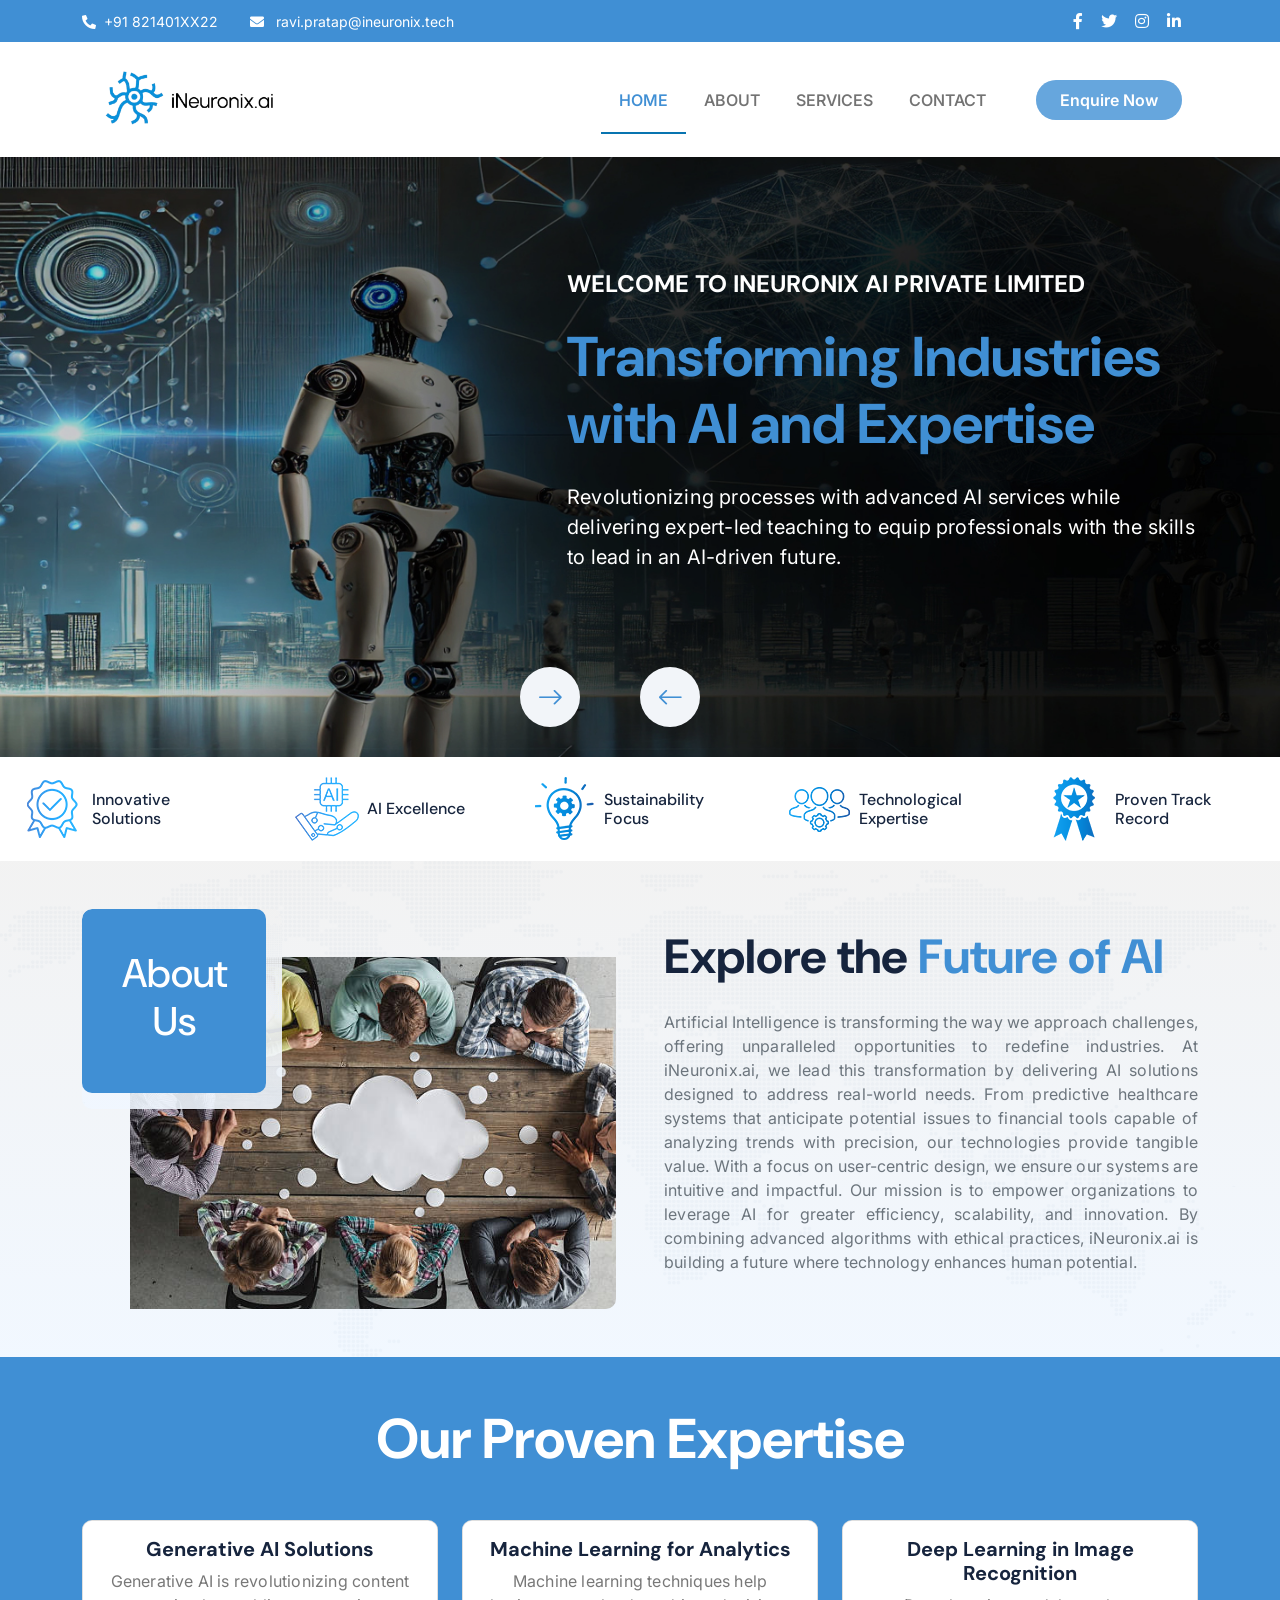
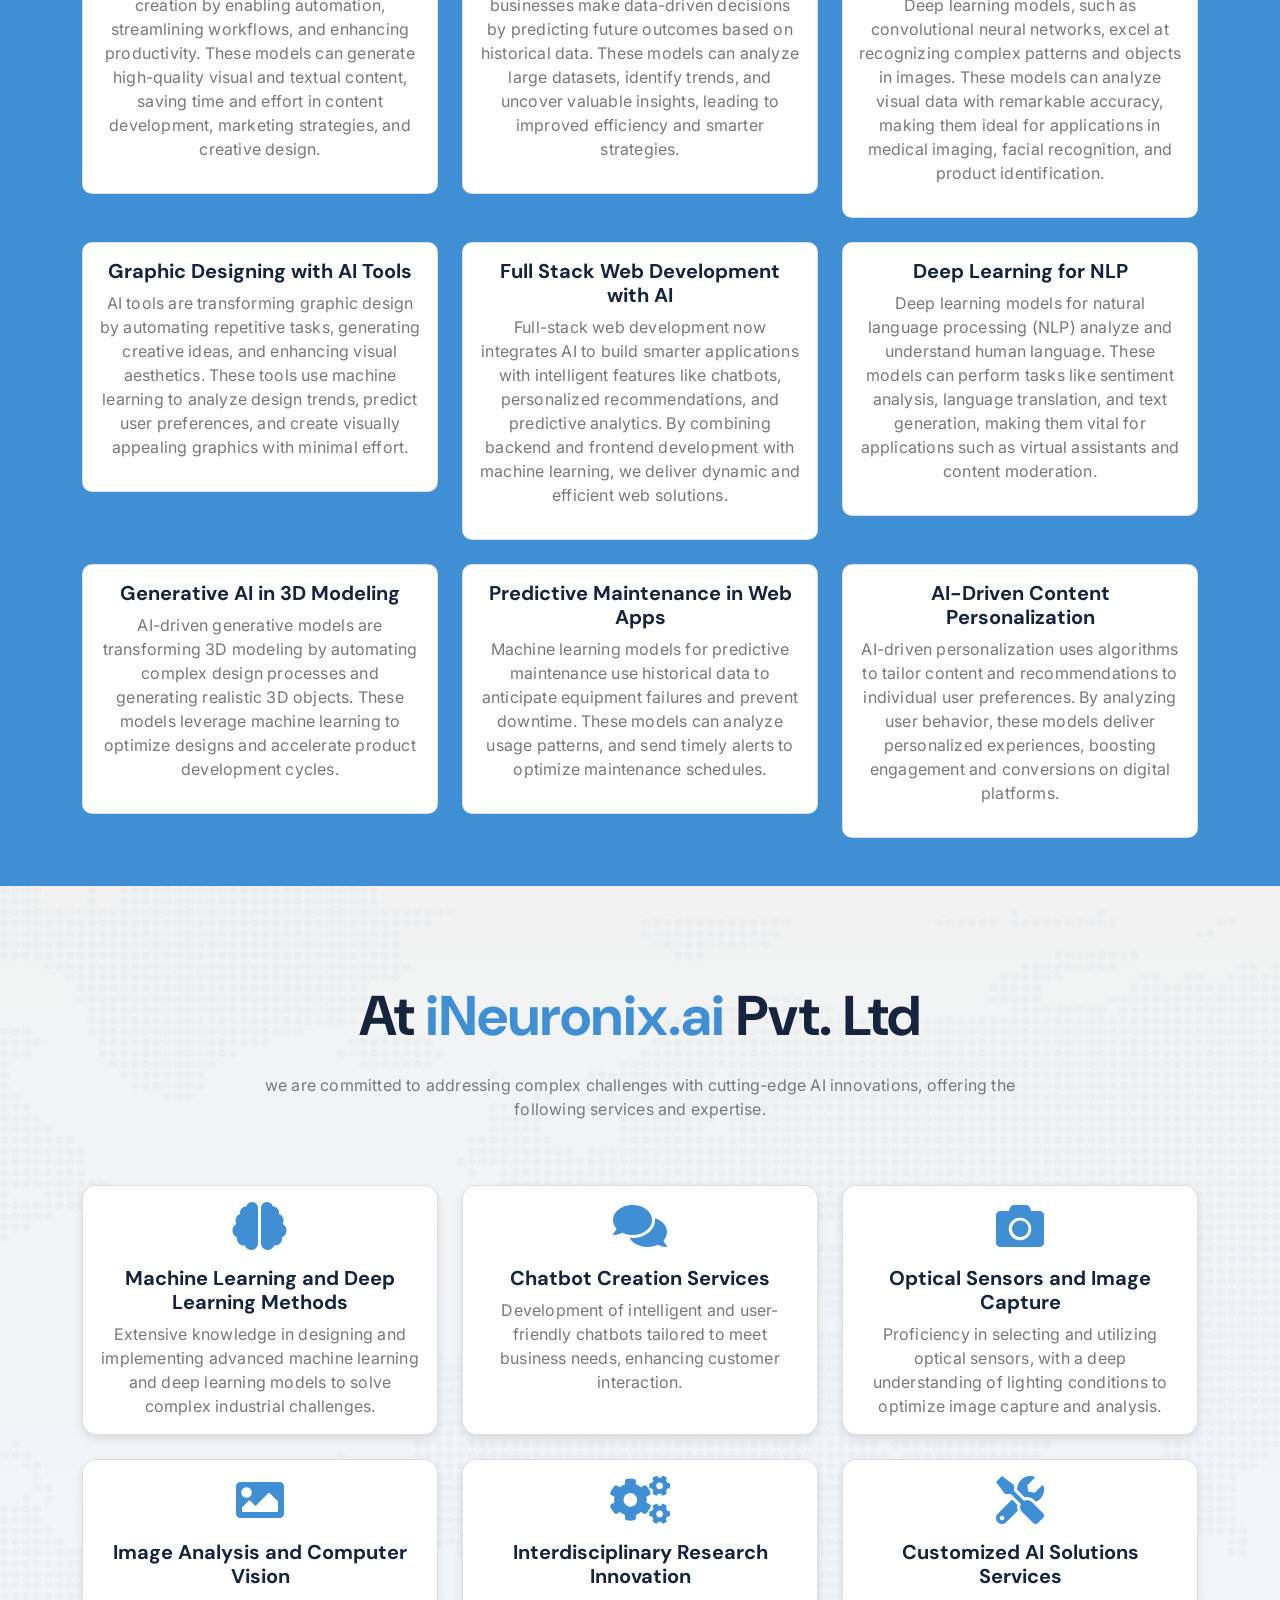
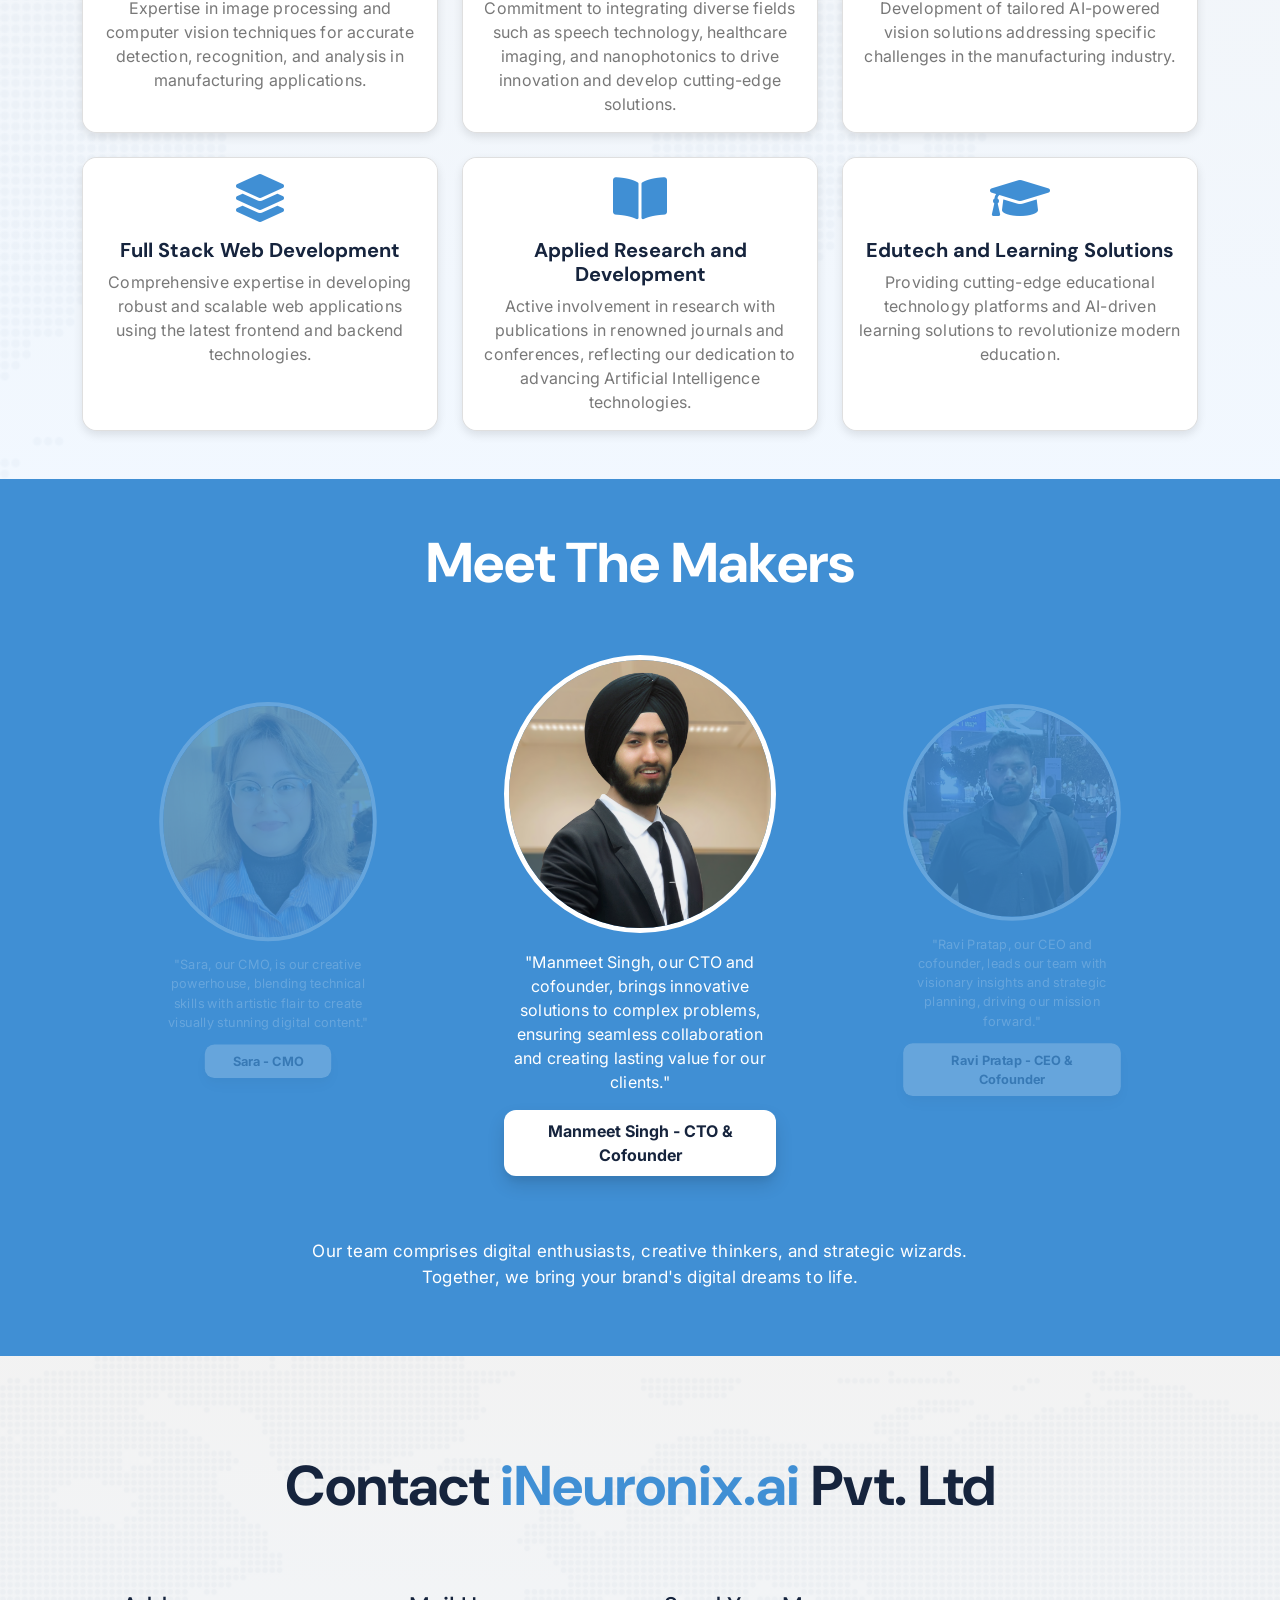
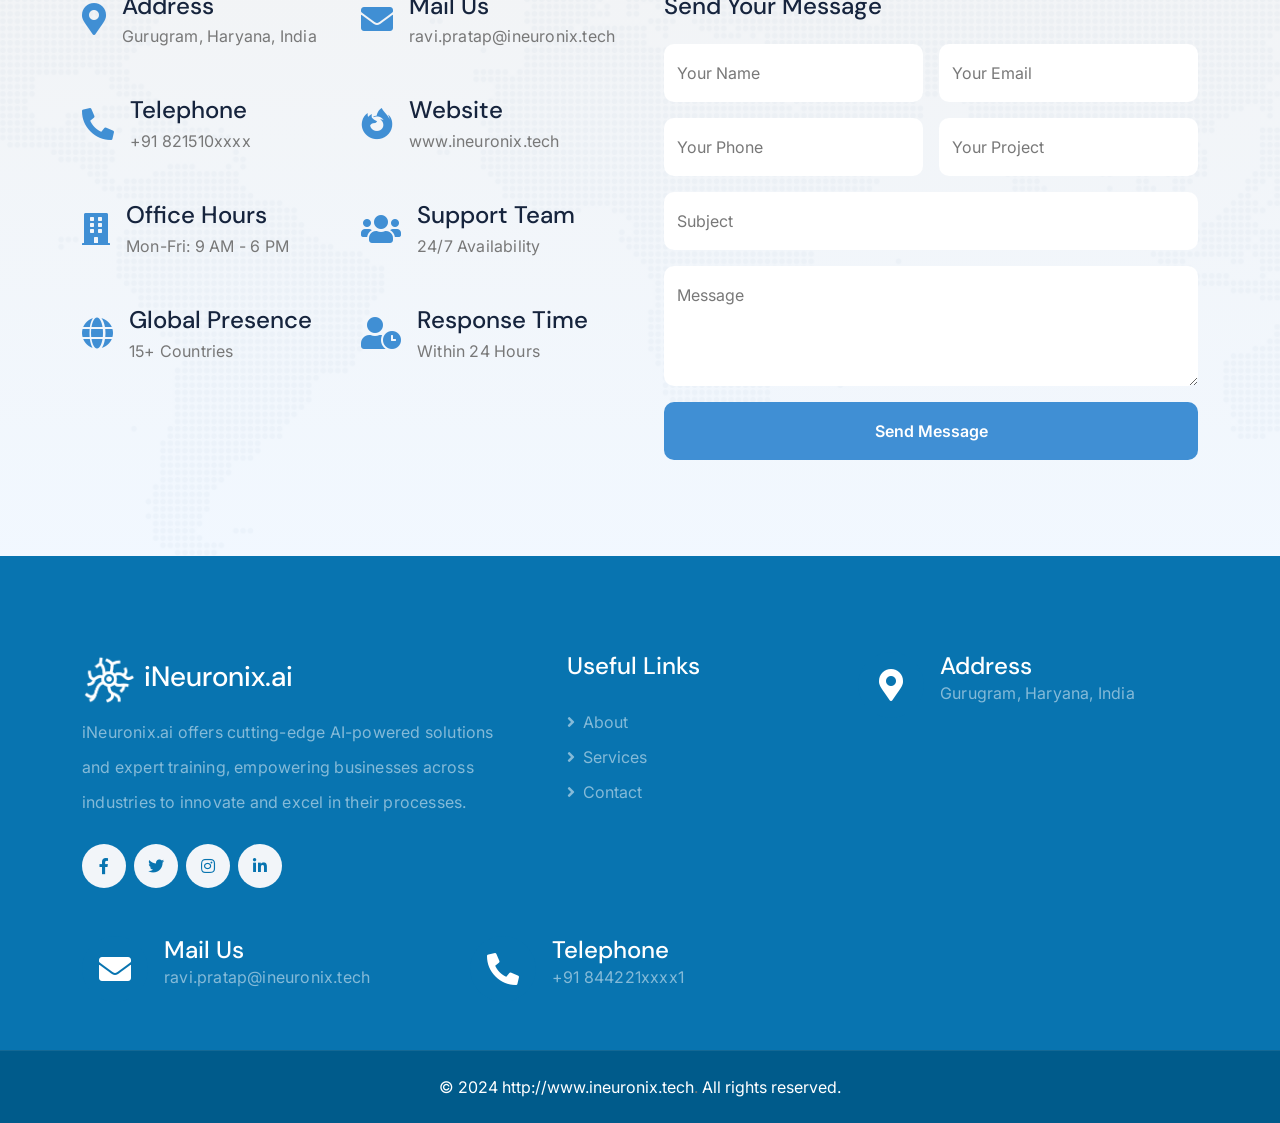
==== commit c6b8d5a1: "adding new content and photos" ====
--- a/index.html
+++ b/index.html
@@ -1108,209 +1108,132 @@
     <!-- About End -->
 
     <!-- Case Studies Start -->
-    <!-- Case Studies Section -->
-    <div
-      class="container-fluid case-studies-section pb-5"
-      style="background-color: #408fd4"
-    >
-      <br /><br />
-      <div class="container pb-5">
-        <div class="mb-5 text-center">
-          <h1 class="display-4 mb-0 text-white">Our Proven Expertise</h1>
-        </div>
-
-        <div class="row row-cols-1 row-cols-md-3 g-4">
-          <!-- Case Study 1 -->
-          <div class="col">
-            <div class="card h-70 shadow-sm case-card">
-              <!-- uncomment the following line for images in case studies -->
-              <!-- <img
-                src="img/character_count.png"
-                class="card-img-top"
-                alt="Character Count on Bearings"
-              /> -->
-              <div class="card-body">
-                <h5 class="card-title text-center">Heading</h5>
-                <p class="text-center">
-                  when an unknown printer took a galley of type and scrambled it
-                  to make a type specimen book. It has survived not only five
-                  centuries, but also the leap into electronic typesetting,
-                  remaining essentially unchanged. It was popularised in the
-                  1960s with the release of Letraset sheets
-                </p>
-              </div>
-            </div>
-          </div>
-
-          <!-- Case Study 2 -->
-          <div class="col">
-            <div class="card h-70 shadow-sm case-card">
-              <!-- <img
-                src="img/defect_detection_bearing_1.png"
-                class="card-img-top"
-                alt="Defect Detection on Bearings"
-              /> -->
-              <div class="card-body">
-                <h5 class="card-title text-center">Heading</h5>
-
-                <p class="text-center">
-                  when an unknown printer took a galley of type and scrambled it
-                  to make a type specimen book. It has survived not only five
-                  centuries, but also the leap into electronic typesetting,
-                  remaining essentially unchanged. It was popularised in the
-                  1960s with the release of Letraset sheets
-                </p>
-              </div>
-            </div>
-          </div>
-
-          <!-- Case Study 3 -->
-          <div class="col">
-            <div class="card h-70 shadow-sm case-card">
-              <!-- <img
-                src="img/sickle_cell_disease.jpg"
-                class="card-img-top"
-                alt="Sickle Cell Detection"
-              /> -->
-              <div class="card-body">
-                <h5 class="card-title text-center">Heading</h5>
-                <p class="text-center">
-                  when an unknown printer took a galley of type and scrambled it
-                  to make a type specimen book. It has survived not only five
-                  centuries, but also the leap into electronic typesetting,
-                  remaining essentially unchanged. It was popularised in the
-                  1960s with the release of Letraset sheets
-                </p>
-              </div>
-            </div>
-          </div>
-
-          <!-- Case Study 4 -->
-          <div class="col">
-            <div class="card h-70 shadow-sm case-card">
-              <!-- <img
-                src="img/batch_detection_tablet.png"
-                class="card-img-top"
-                alt="Batch Number Detection on Medicines"
-              /> -->
-              <div class="card-body">
-                <h5 class="card-title text-center">Heading</h5>
-                <p class="text-center">
-                  when an unknown printer took a galley of type and scrambled it
-                  to make a type specimen book. It has survived not only five
-                  centuries, but also the leap into electronic typesetting,
-                  remaining essentially unchanged. It was popularised in the
-                  1960s with the release of Letraset sheets
-                </p>
-              </div>
-            </div>
-          </div>
-
-          <!-- Case Study 5 -->
-          <div class="col">
-            <div class="card h-70 shadow-sm case-card">
-              <!-- <img
-                src="img/sealant_material.png"
-                class="card-img-top"
-                alt="Sealant Width Detection"
-              /> -->
-              <div class="card-body">
-                <h5 class="card-title text-center">Heading</h5>
-                <p class="text-center">
-                  when an unknown printer took a galley of type and scrambled it
-                  to make a type specimen book. It has survived not only five
-                  centuries, but also the leap into electronic typesetting,
-                  remaining essentially unchanged. It was popularised in the
-                  1960s with the release of Letraset sheets
-                </p>
-              </div>
-            </div>
-          </div>
-
-          <!-- Case Study 6 -->
-          <div class="col">
-            <div class="card h-70 shadow-sm case-card">
-              <!-- <img
-                src="img/resistor_defect_2.png"
-                class="card-img-top"
-                alt="Resistor Defect Detection"
-              /> -->
-              <div class="card-body">
-                <h5 class="card-title text-center">Heading</h5>
-                <p class="text-center">
-                  when an unknown printer took a galley of type and scrambled it
-                  to make a type specimen book. It has survived not only five
-                  centuries, but also the leap into electronic typesetting,
-                  remaining essentially unchanged. It was popularised in the
-                  1960s with the release of Letraset sheets
-                </p>
-              </div>
-            </div>
-          </div>
-          <!-- Case Study 7 -->
-          <div class="col">
-            <div class="card h-70 shadow-sm case-card">
-              <!-- <img
-                src="img/resistor_defect_2.png"
-                class="card-img-top"
-                alt="Resistor Defect Detection"
-              /> -->
-              <div class="card-body">
-                <h5 class="card-title text-center">Heading</h5>
-                <p class="text-center">
-                  when an unknown printer took a galley of type and scrambled it
-                  to make a type specimen book. It has survived not only five
-                  centuries, but also the leap into electronic typesetting,
-                  remaining essentially unchanged. It was popularised in the
-                  1960s with the release of Letraset sheets
-                </p>
-              </div>
-            </div>
-          </div>
-          <!-- Case Study 8 -->
-          <div class="col">
-            <div class="card h-70 shadow-sm case-card">
-              <!-- <img
-                src="img/resistor_defect_2.png"
-                class="card-img-top"
-                alt="Resistor Defect Detection"
-              /> -->
-              <div class="card-body">
-                <h5 class="card-title text-center">Heading</h5>
-                <p class="text-center">
-                  when an unknown printer took a galley of type and scrambled it
-                  to make a type specimen book. It has survived not only five
-                  centuries, but also the leap into electronic typesetting,
-                  remaining essentially unchanged. It was popularised in the
-                  1960s with the release of Letraset sheets
-                </p>
-              </div>
-            </div>
-          </div>
-          <!-- Case Study 9 -->
-          <div class="col">
-            <div class="card h-70 shadow-sm case-card">
-              <!-- <img
-                src="img/resistor_defect_2.png"
-                class="card-img-top"
-                alt="Resistor Defect Detection"
-              /> -->
-              <div class="card-body">
-                <h5 class="card-title text-center">Heading</h5>
-                <p class="text-center">
-                  when an unknown printer took a galley of type and scrambled it
-                  to make a type specimen book. It has survived not only five
-                  centuries, but also the leap into electronic typesetting,
-                  remaining essentially unchanged. It was popularised in the
-                  1960s with the release of Letraset sheets
-                </p>
-              </div>
-            </div>
-          </div>
+   <!-- Case Studies Section -->
+<div
+class="container-fluid case-studies-section pb-5"
+style="background-color: #408fd4"
+>
+<br /><br />
+<div class="container pb-5">
+  <div class="mb-5 text-center">
+    <h1 class="display-4 mb-0 text-white">Our Proven Expertise</h1>
+  </div>
+
+  <div class="row row-cols-1 row-cols-md-3 g-4">
+    <!-- Case Study 1 -->
+    <div class="col">
+      <div class="card h-70 shadow-sm case-card">
+        <div class="card-body">
+          <h5 class="card-title text-center">Generative AI Solutions</h5>
+          <p class="text-center">
+            Generative AI is revolutionizing content creation by enabling automation, streamlining workflows, and enhancing productivity. These models can generate high-quality visual and textual content, saving time and effort in content development, marketing strategies, and creative design.
+          </p>
         </div>
       </div>
     </div>
-    <!-- Case Studies End -->
+
+    <!-- Case Study 2 -->
+    <div class="col">
+      <div class="card h-70 shadow-sm case-card">
+        <div class="card-body">
+          <h5 class="card-title text-center">Machine Learning for Analytics</h5>
+          <p class="text-center">
+            Machine learning techniques help businesses make data-driven decisions by predicting future outcomes based on historical data. These models can analyze large datasets, identify trends, and uncover valuable insights, leading to improved efficiency and smarter strategies.
+          </p>
+        </div>
+      </div>
+    </div>
+
+    <!-- Case Study 3 -->
+    <div class="col">
+      <div class="card h-70 shadow-sm case-card">
+        <div class="card-body">
+          <h5 class="card-title text-center">Deep Learning in Image Recognition</h5>
+          <p class="text-center">
+            Deep learning models, such as convolutional neural networks, excel at recognizing complex patterns and objects in images. These models can analyze visual data with remarkable accuracy, making them ideal for applications in medical imaging, facial recognition, and product identification.
+          </p>
+        </div>
+      </div>
+    </div>
+
+    <!-- Case Study 4 -->
+    <div class="col">
+      <div class="card h-70 shadow-sm case-card">
+        <div class="card-body">
+          <h5 class="card-title text-center">Graphic Designing with AI Tools</h5>
+          <p class="text-center">
+            AI tools are transforming graphic design by automating repetitive tasks, generating creative ideas, and enhancing visual aesthetics. These tools use machine learning to analyze design trends, predict user preferences, and create visually appealing graphics with minimal effort.
+          </p>
+        </div>
+      </div>
+    </div>
+
+    <!-- Case Study 5 -->
+    <div class="col">
+      <div class="card h-70 shadow-sm case-card">
+        <div class="card-body">
+          <h5 class="card-title text-center">Full Stack Web Development with AI</h5>
+          <p class="text-center">
+            Full-stack web development now integrates AI to build smarter applications with intelligent features like chatbots, personalized recommendations, and predictive analytics. By combining backend and frontend development with machine learning, we deliver dynamic and efficient web solutions.
+          </p>
+        </div>
+      </div>
+    </div>
+
+    <!-- Case Study 6 -->
+    <div class="col">
+      <div class="card h-70 shadow-sm case-card">
+        <div class="card-body">
+          <h5 class="card-title text-center">Deep Learning for NLP</h5>
+          <p class="text-center">
+            Deep learning models for natural language processing (NLP) analyze and understand human language. These models can perform tasks like sentiment analysis, language translation, and text generation, making them vital for applications such as virtual assistants and content moderation.
+          </p>
+        </div>
+      </div>
+    </div>
+
+    <!-- Case Study 7 -->
+    <div class="col">
+      <div class="card h-70 shadow-sm case-card">
+        <div class="card-body">
+          <h5 class="card-title text-center">Generative AI in 3D Modeling</h5>
+          <p class="text-center">
+            AI-driven generative models are transforming 3D modeling by automating complex design processes and generating realistic 3D objects. These models leverage machine learning to optimize designs and accelerate product development cycles.
+          </p>
+        </div>
+      </div>
+    </div>
+
+    <!-- Case Study 8 -->
+    <div class="col">
+      <div class="card h-70 shadow-sm case-card">
+        <div class="card-body">
+          <h5 class="card-title text-center">Predictive Maintenance in Web Apps</h5>
+          <p class="text-center">
+            Machine learning models for predictive maintenance use historical data to anticipate equipment failures and prevent downtime. These models can analyze usage patterns, and send timely alerts to optimize maintenance schedules.
+          </p>
+        </div>
+      </div>
+    </div>
+
+    <!-- Case Study 9 -->
+    <div class="col">
+      <div class="card h-70 shadow-sm case-card">
+        <div class="card-body">
+          <h5 class="card-title text-center">AI-Driven Content Personalization</h5>
+          <p class="text-center">
+            AI-driven personalization uses algorithms to tailor content and recommendations to individual user preferences. By analyzing user behavior, these models deliver personalized experiences, boosting engagement and conversions on digital platforms.
+          </p>
+        </div>
+      </div>
+    </div>
+  </div>
+</div>
+</div>
+<!-- Case Studies End -->
+
+
+
 
     <!-- services new text -->
     <!-- <section id="service">
@@ -1889,101 +1812,84 @@
     <!-- Team Starts -->
     <!-- TESTIMONIALS -->
     <section
-      class="testimonials"
-      style="background-color: #408fd4; padding: 50px 0"
-    >
-      <div class="container">
-        <div class="row">
-          <div class="text-center">
-            <h1 class="display-4 text-white">Meet The Makers</h1>
-          </div>
-          <div class="col-sm-12">
-            <div id="customers-testimonials" class="owl-carousel">
-              <!-- TESTIMONIAL 1 -->
-              <div class="item text-center">
-                <!-- <div class="shadow-effect p-4"> -->
-                <img
-                  class="img-circle"
-                  src="img/WhatsApp Image 2024-12-31 at 6.08.18 PM.jpeg"
-                  alt="Maker 1"
-                  width="220"
-                />
-
-                <p class="mt-3 text-white">
-                  "Dramatically maintain clicks-and-mortar solutions without
-                  functional solutions. Completely synergize resource taxing
-                  relationships via premier niche markets."
-                </p>
-                <!-- </div> -->
-                <div
-                  class="testimonial-name mt-3 bg-white text-dark font-weight-bold"
-                >
-                  Manmeet Singh
-                </div>
-              </div>
-
-              <!-- TESTIMONIAL 2 -->
-              <div class="item text-center">
-                <!-- <div class="shadow-effect p-4"> -->
-                <img class="img-circle" src="img/ravi.jpeg" alt="Maker 2" />
-                <p class="mt-3 text-white">
-                  "Dramatically maintain clicks-and-mortar solutions without
-                  functional solutions. Completely synergize resource taxing
-                  relationships via premier niche markets."
-                </p>
-                <!-- </div> -->
-                <div
-                  class="testimonial-name mt-3 bg-white text-dark font-weight-bold"
-                >
-                  Ravi Pratap
-                </div>
-              </div>
-
-              <!-- TESTIMONIAL 2 -->
-              <div class="item text-center">
-                <!-- <div class="shadow-effect p-4"> -->
-                <img class="img-circle" src="img/tanay.jpeg" alt="Maker 2" />
-                <p class="mt-3 text-white">
-                  "Dramatically maintain clicks-and-mortar solutions without
-                  functional solutions. Completely synergize resource taxing
-                  relationships via premier niche markets."
-                </p>
-                <!-- </div> -->
-                <div
-                  class="testimonial-name mt-3 bg-white text-dark font-weight-bold"
-                >
-                  Tanay Singh
-                </div>
-              </div>
-
-              <div class="item text-center">
-                <!-- <div class="shadow-effect p-4"> -->
-                <img class="img-circle" src="img/sara2.png" alt="Maker 2" />
-                <p class="mt-3 text-white">
-                  "Dramatically maintain clicks-and-mortar solutions without
-                  functional solutions. Completely synergize resource taxing
-                  relationships via premier niche markets."
-                </p>
-                <!-- </div> -->
-                <div
-                  class="testimonial-name mt-3 bg-white text-dark font-weight-bold"
-                >
-                  Sara
-                </div>
-              </div>
-            </div>
-          </div>
-        </div>
-      </div>
-    </section>
-    <div class="meet-makers-bottomtext">
-      <p>
-        Our team comprises digital enthusiasts, creative thinkers, and strategic
-        wizards. <br />Together, we bring your brand's digital dreams to life.
-      </p>
+  class="testimonials"
+  style="background-color: #408fd4; padding: 50px 0"
+>
+  <div class="container">
+    <div class="row">
+      <div class="text-center">
+        <h1 class="display-4 text-white">Meet The Makers</h1>
+      </div>
+      <div class="col-sm-12">
+        <div id="customers-testimonials" class="owl-carousel">
+          <!-- TESTIMONIAL 1 -->
+          <div class="item text-center">
+            <img
+              class="img-circle"
+              src="img/Manmeet Pic.png"
+              alt="Maker 1"
+              width="220"
+            />
+            <p class="mt-3 text-white">
+              "Manmeet Singh, our CTO and cofounder, brings innovative solutions to complex problems, ensuring seamless collaboration and creating lasting value for our clients."
+            </p>
+            <div
+              class="testimonial-name mt-3 bg-white text-dark font-weight-bold"
+            >
+              Manmeet Singh - CTO & Cofounder
+            </div>
+          </div>
+
+          <!-- TESTIMONIAL 2 -->
+          <div class="item text-center">
+            <img class="img-circle" src="img/ravi.jpeg" alt="Maker 2" />
+            <p class="mt-3 text-white">
+              "Ravi Pratap, our CEO and cofounder, leads our team with visionary insights and strategic planning, driving our mission forward."
+            </p>
+            <div
+              class="testimonial-name mt-3 bg-white text-dark font-weight-bold"
+            >
+              Ravi Pratap - CEO & Cofounder
+            </div>
+          </div>
+
+          <!-- TESTIMONIAL 3 -->
+          <div class="item text-center">
+            <img class="img-circle" src="img/tanay.jpeg" alt="Maker 3" />
+            <p class="mt-3 text-white">
+              "Tanay Singh, our CBO, excels at crafting user-centric designs that enhance the user experience and drive customer satisfaction."
+            </p>
+            <div
+              class="testimonial-name mt-3 bg-white text-dark font-weight-bold"
+            >
+              Tanay Singh - CBO
+            </div>
+          </div>
+
+          <div class="item text-center">
+            <img class="img-circle" src="img/sara3.jpeg" alt="Maker 4" />
+            <p class="mt-3 text-white">
+              "Sara, our CMO, is our creative powerhouse, blending technical skills with artistic flair to create visually stunning digital content."
+            </p>
+            <div
+              class="testimonial-name mt-3 bg-white text-dark font-weight-bold"
+            >
+              Sara - CMO
+            </div>
+          </div>
+        </div>
+      </div>
     </div>
-
-    <!-- Team Ends -->
+  </div>
+</section>
+<div class="meet-makers-bottomtext">
+  <p>
+    Our team comprises digital enthusiasts, creative thinkers, and strategic
+    wizards. <br />Together, we bring your brand's digital dreams to life.
+  </p>
+</div>
+
+<!-- Team Ends -->
 
    <!-- Contact Start -->
 <section id="contact">
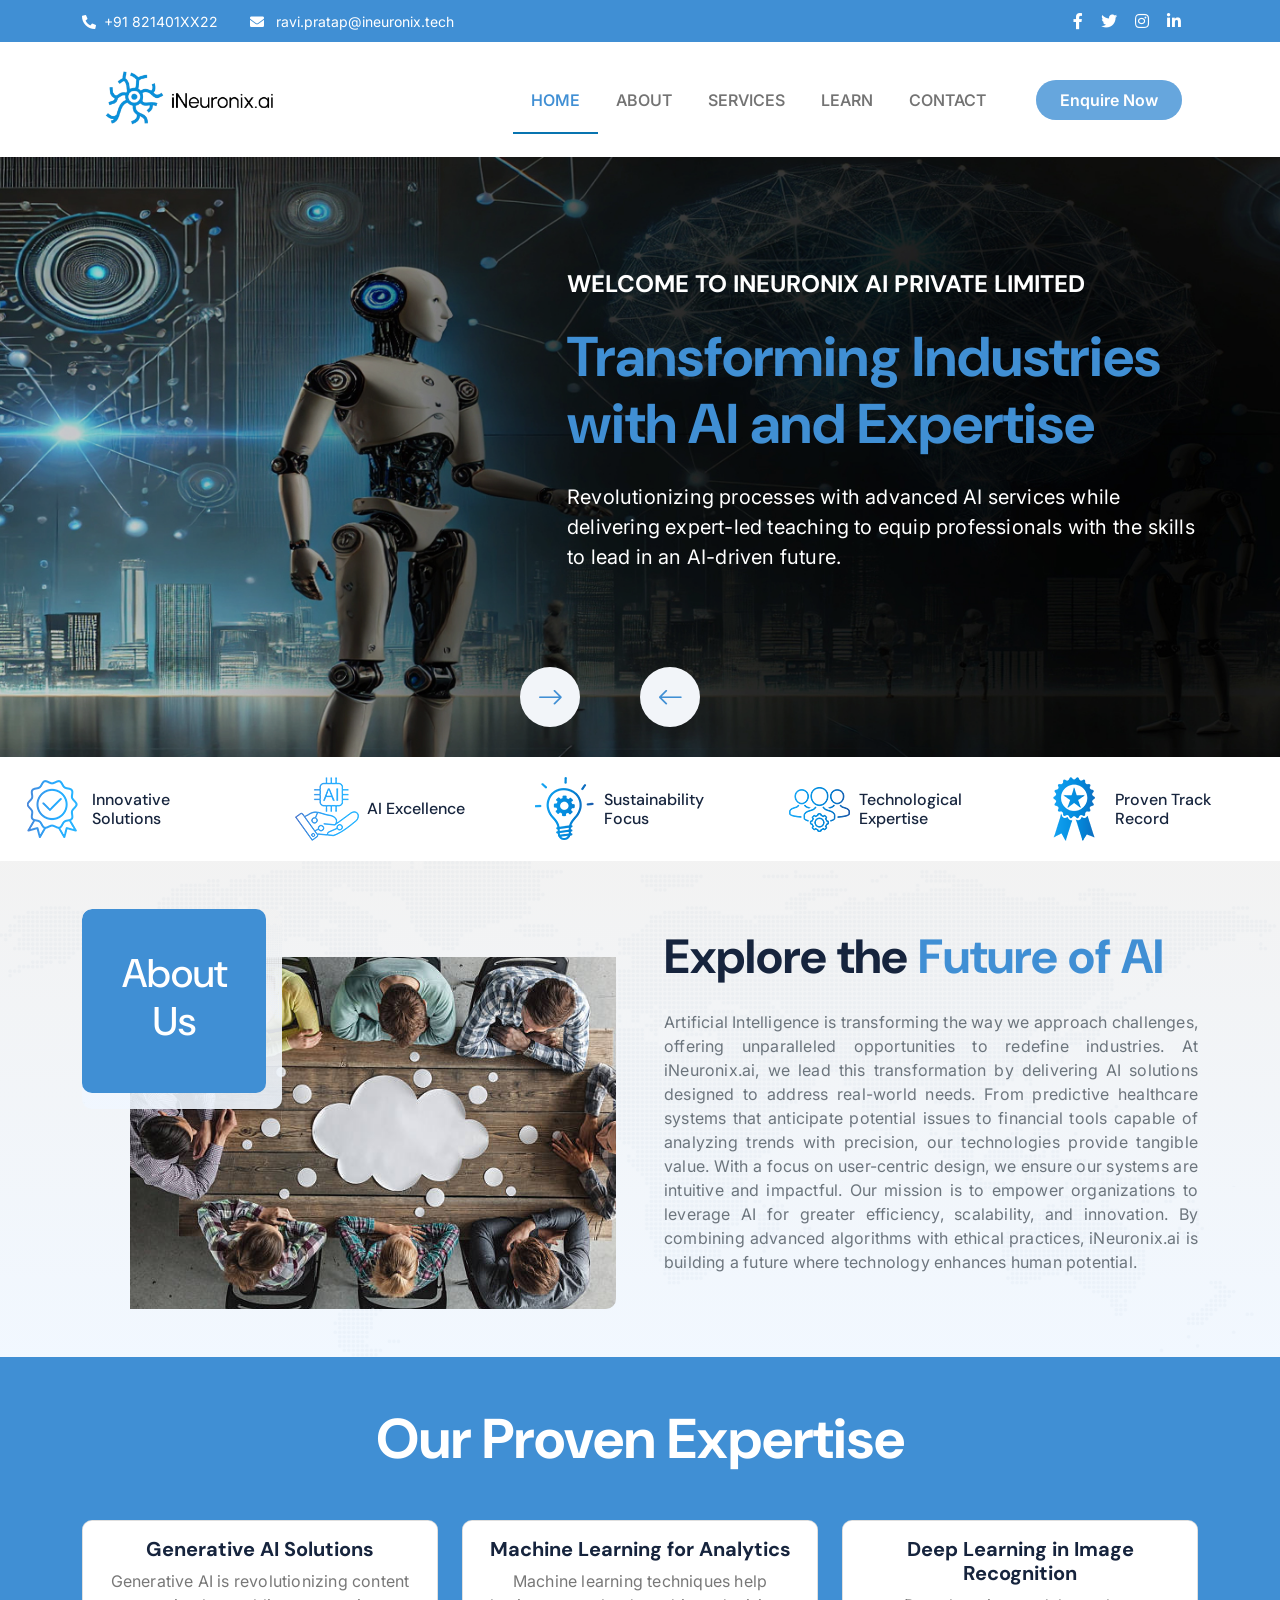
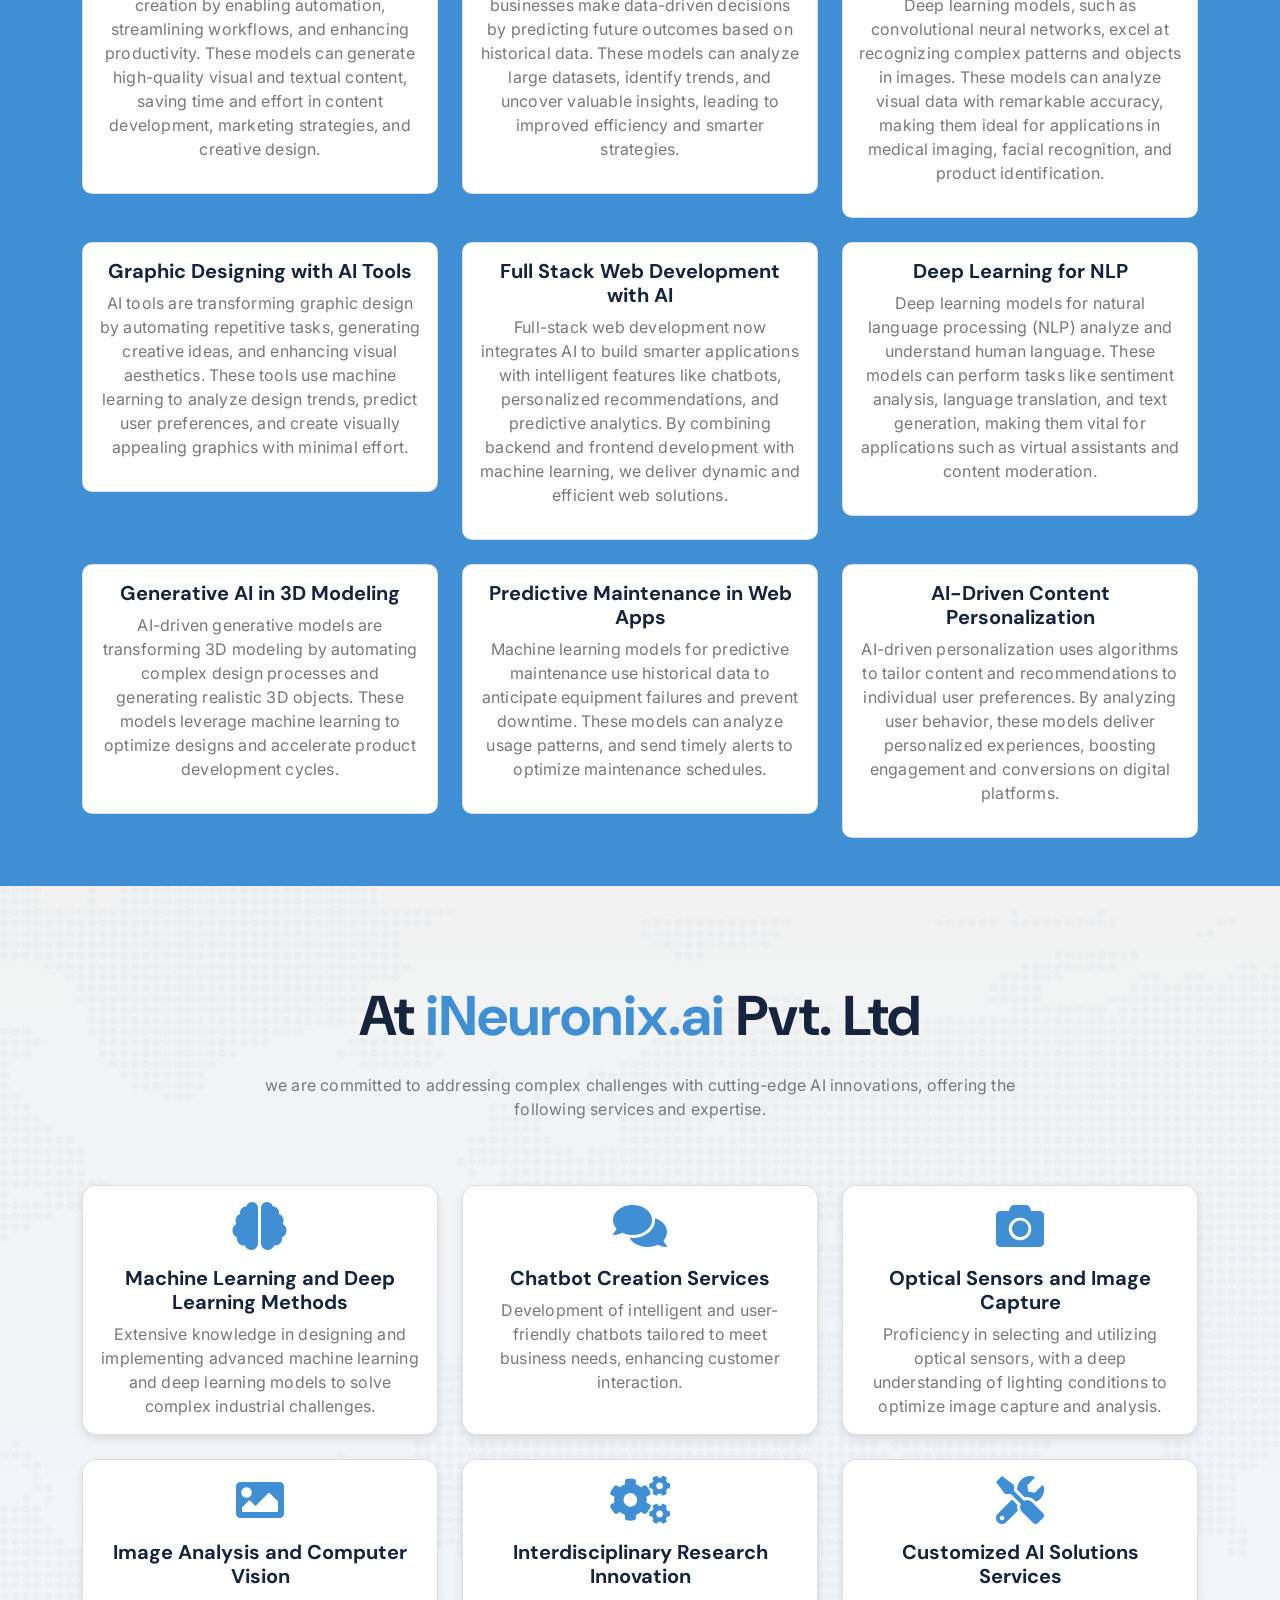
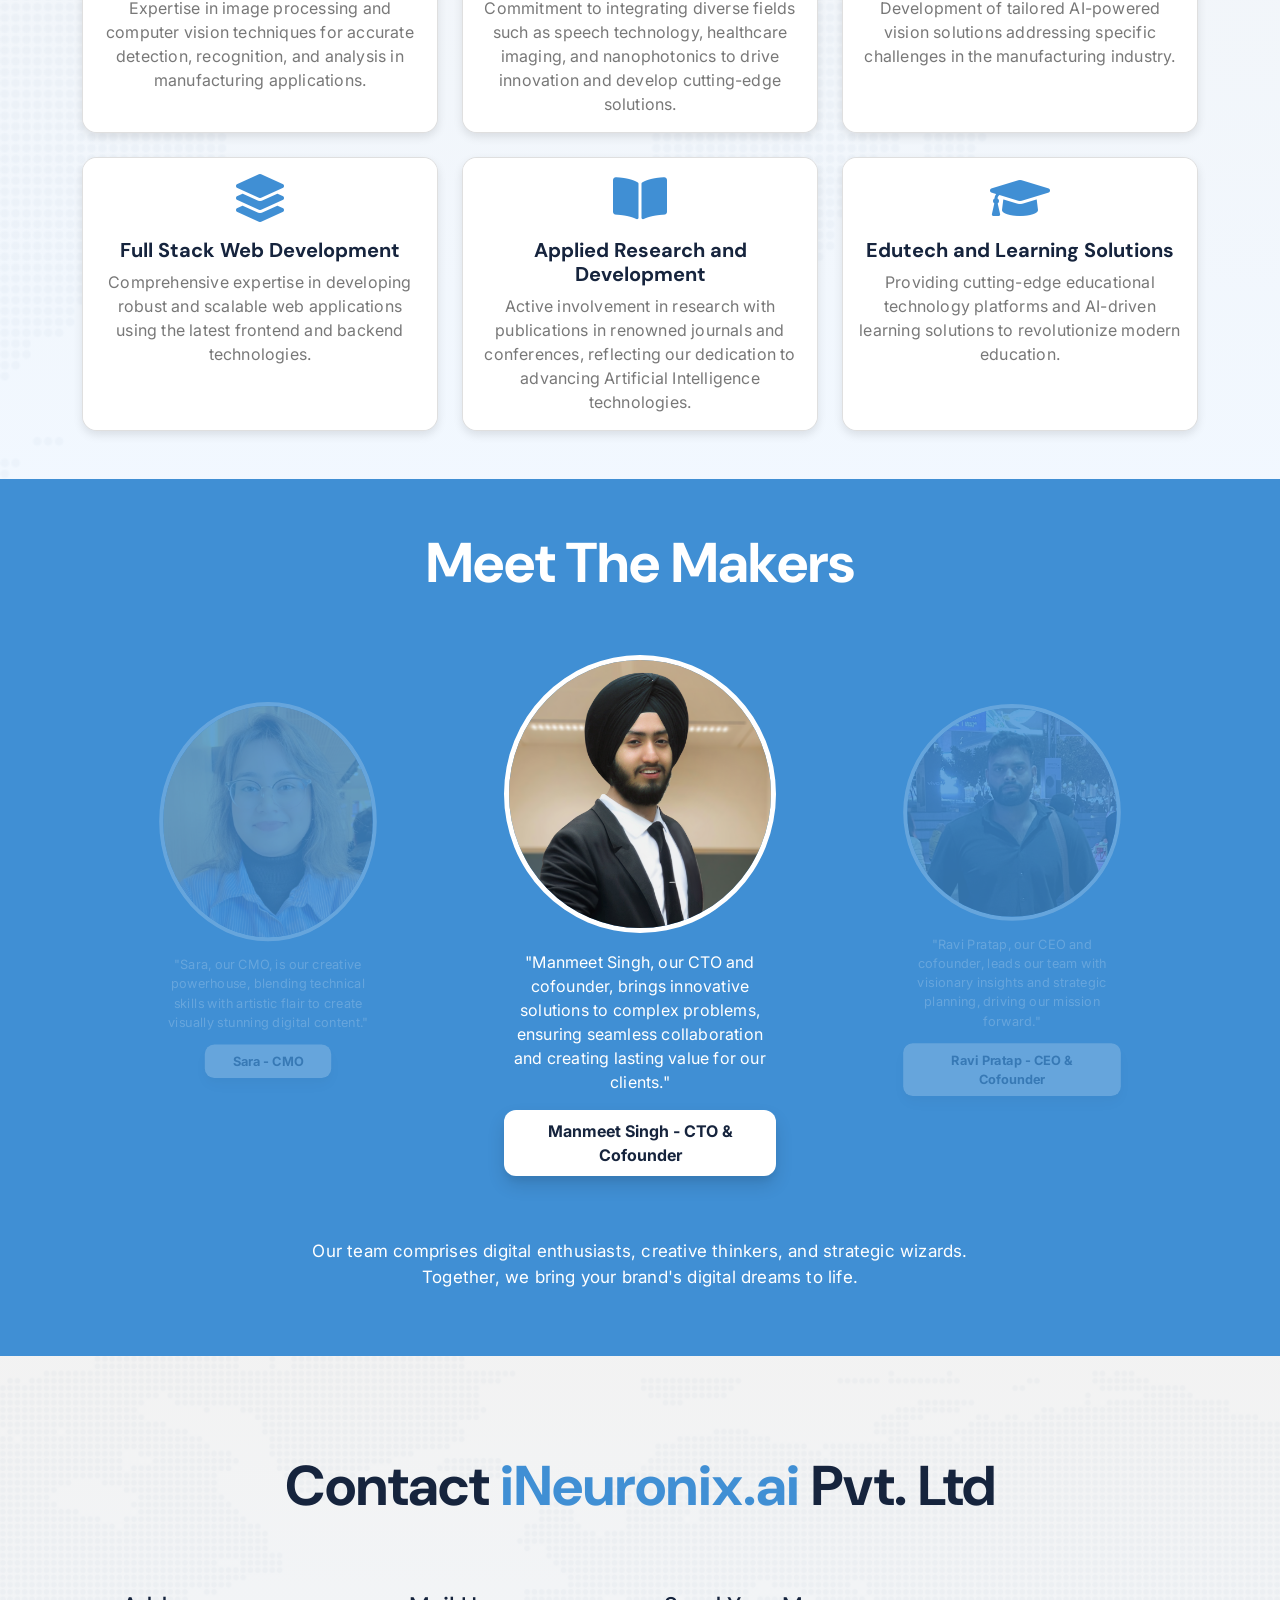
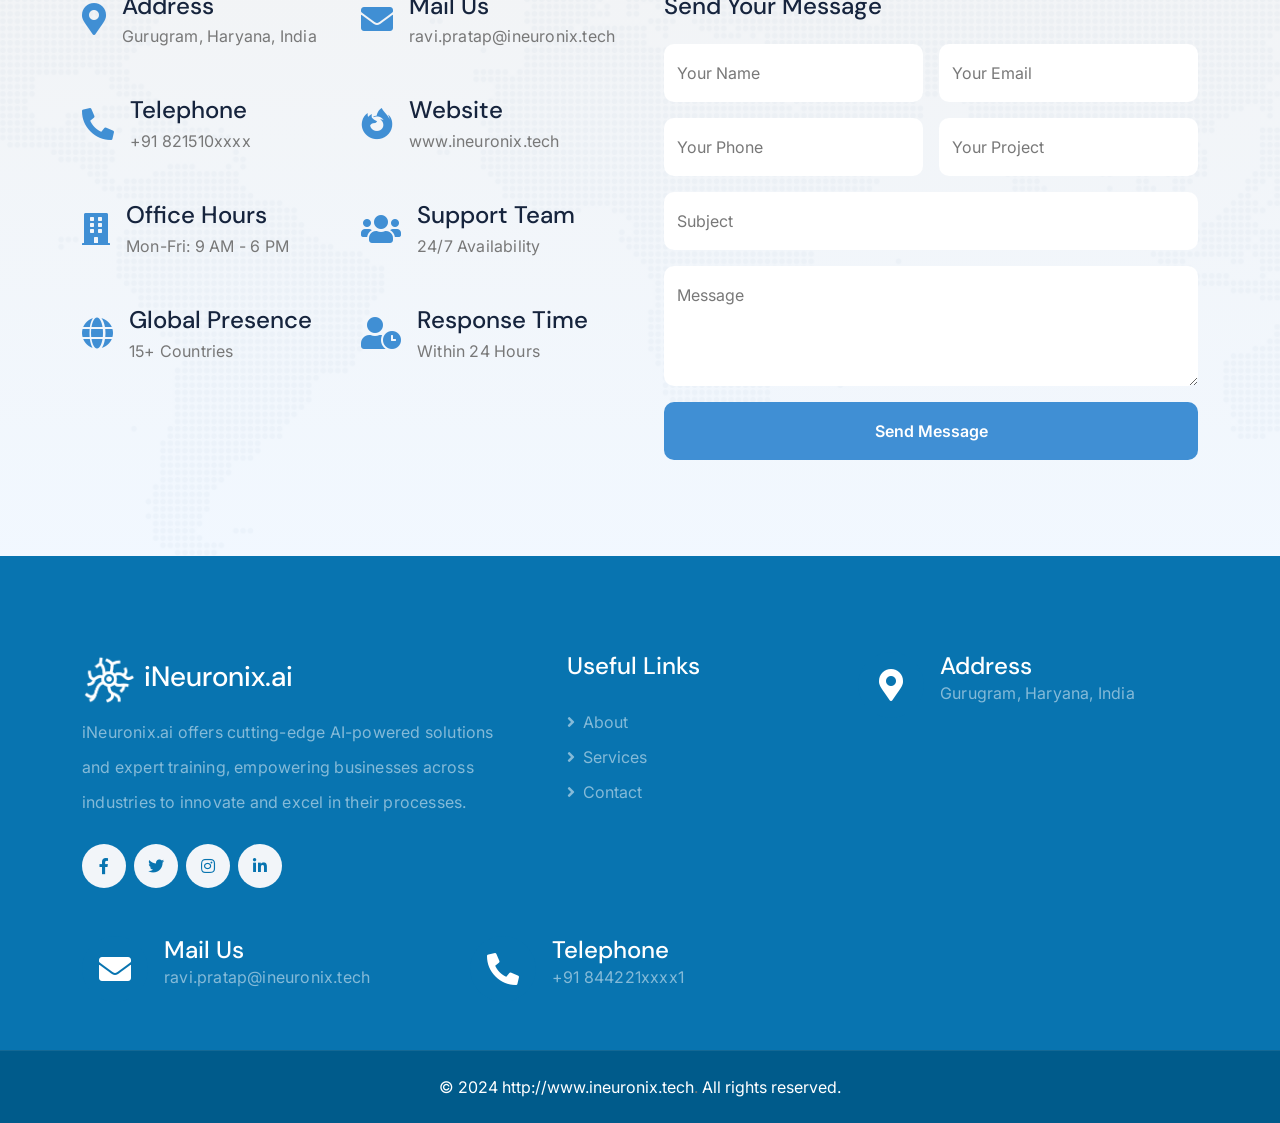
==== commit c1f0fa04: "adding youtube lectures over here" ====
--- a/index.html
+++ b/index.html
@@ -559,6 +559,7 @@
               <a href="#home" class="nav-item nav-link active">HOME</a>
               <a href="#about" class="nav-item nav-link">ABOUT</a>
               <a href="#service" class="nav-item nav-link">SERVICES</a>
+              <a href="learn.html" class="nav-item nav-link">LEARN</a>
               <!-- <a href="carrer.html" class="nav-item nav-link">Careers</a> -->
               <a href="#contact" class="nav-item nav-link">CONTACT</a>
               <!-- Get a Quote Button -->
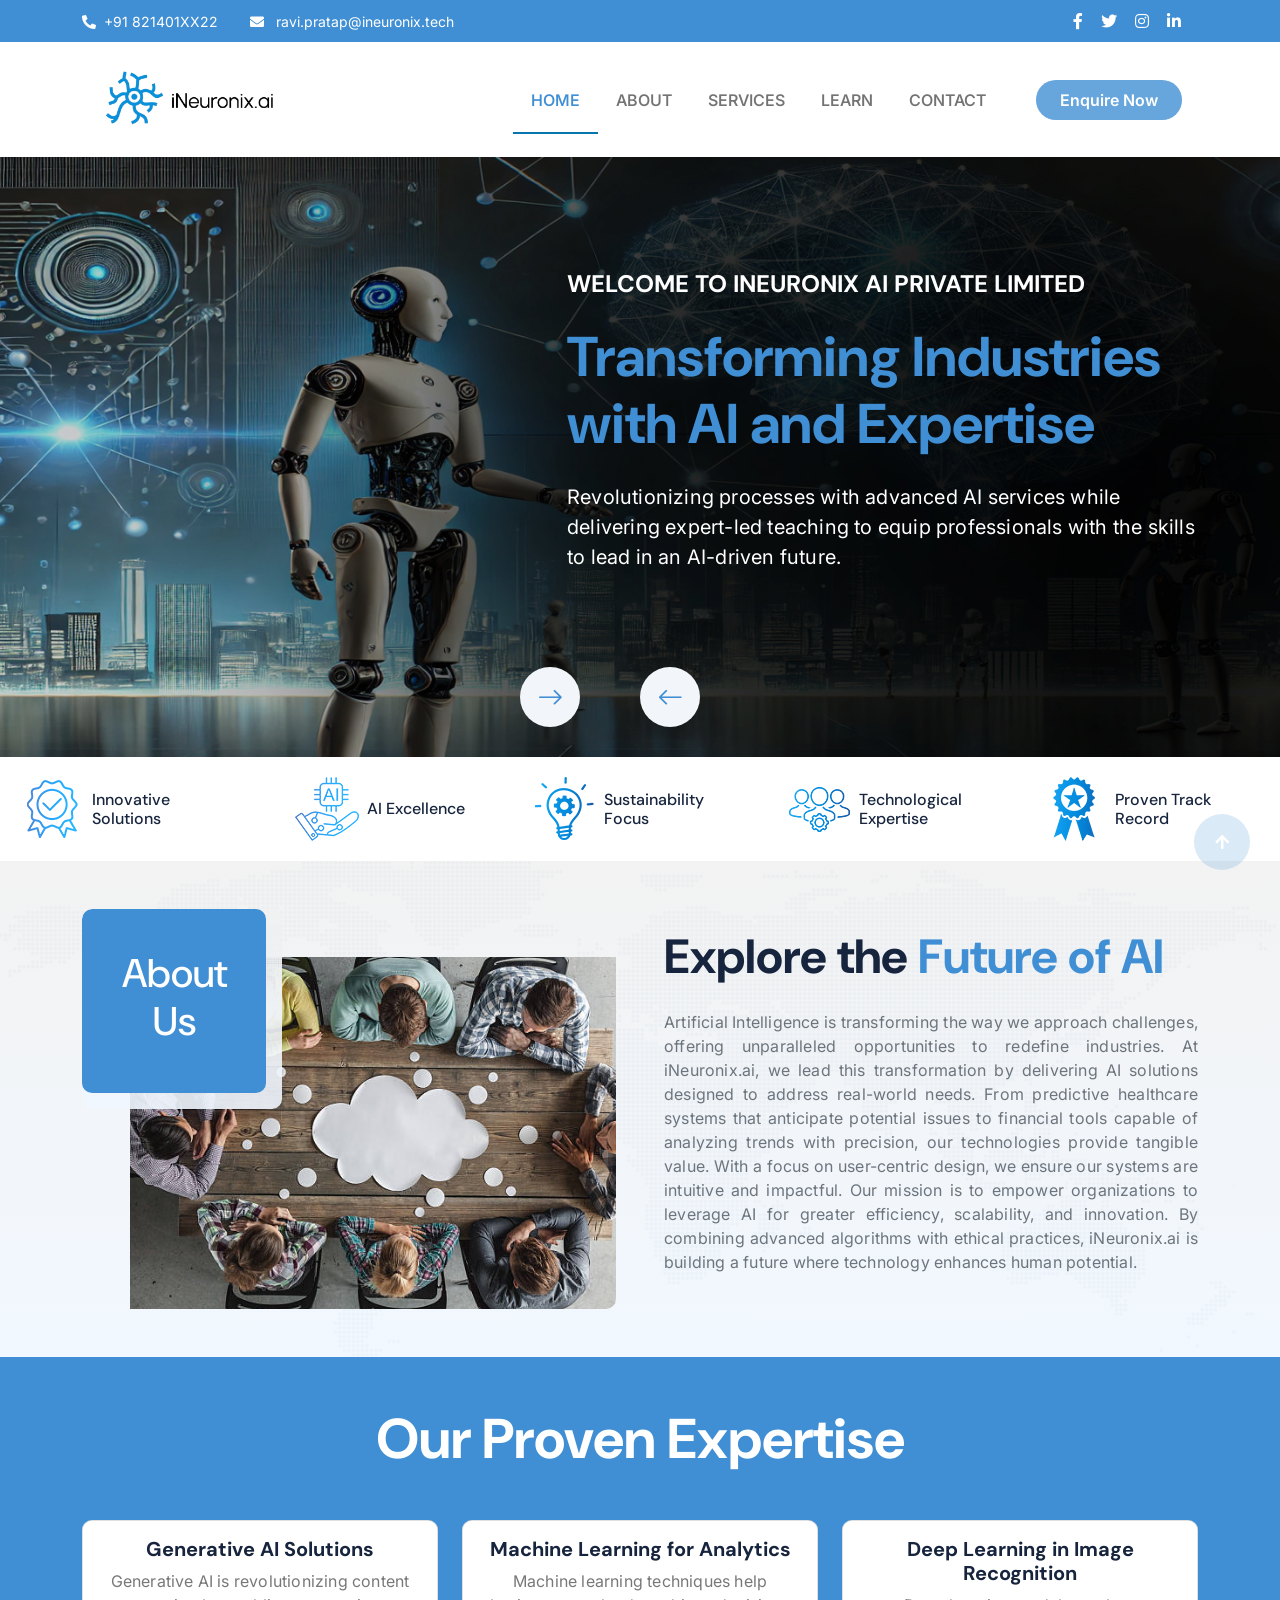
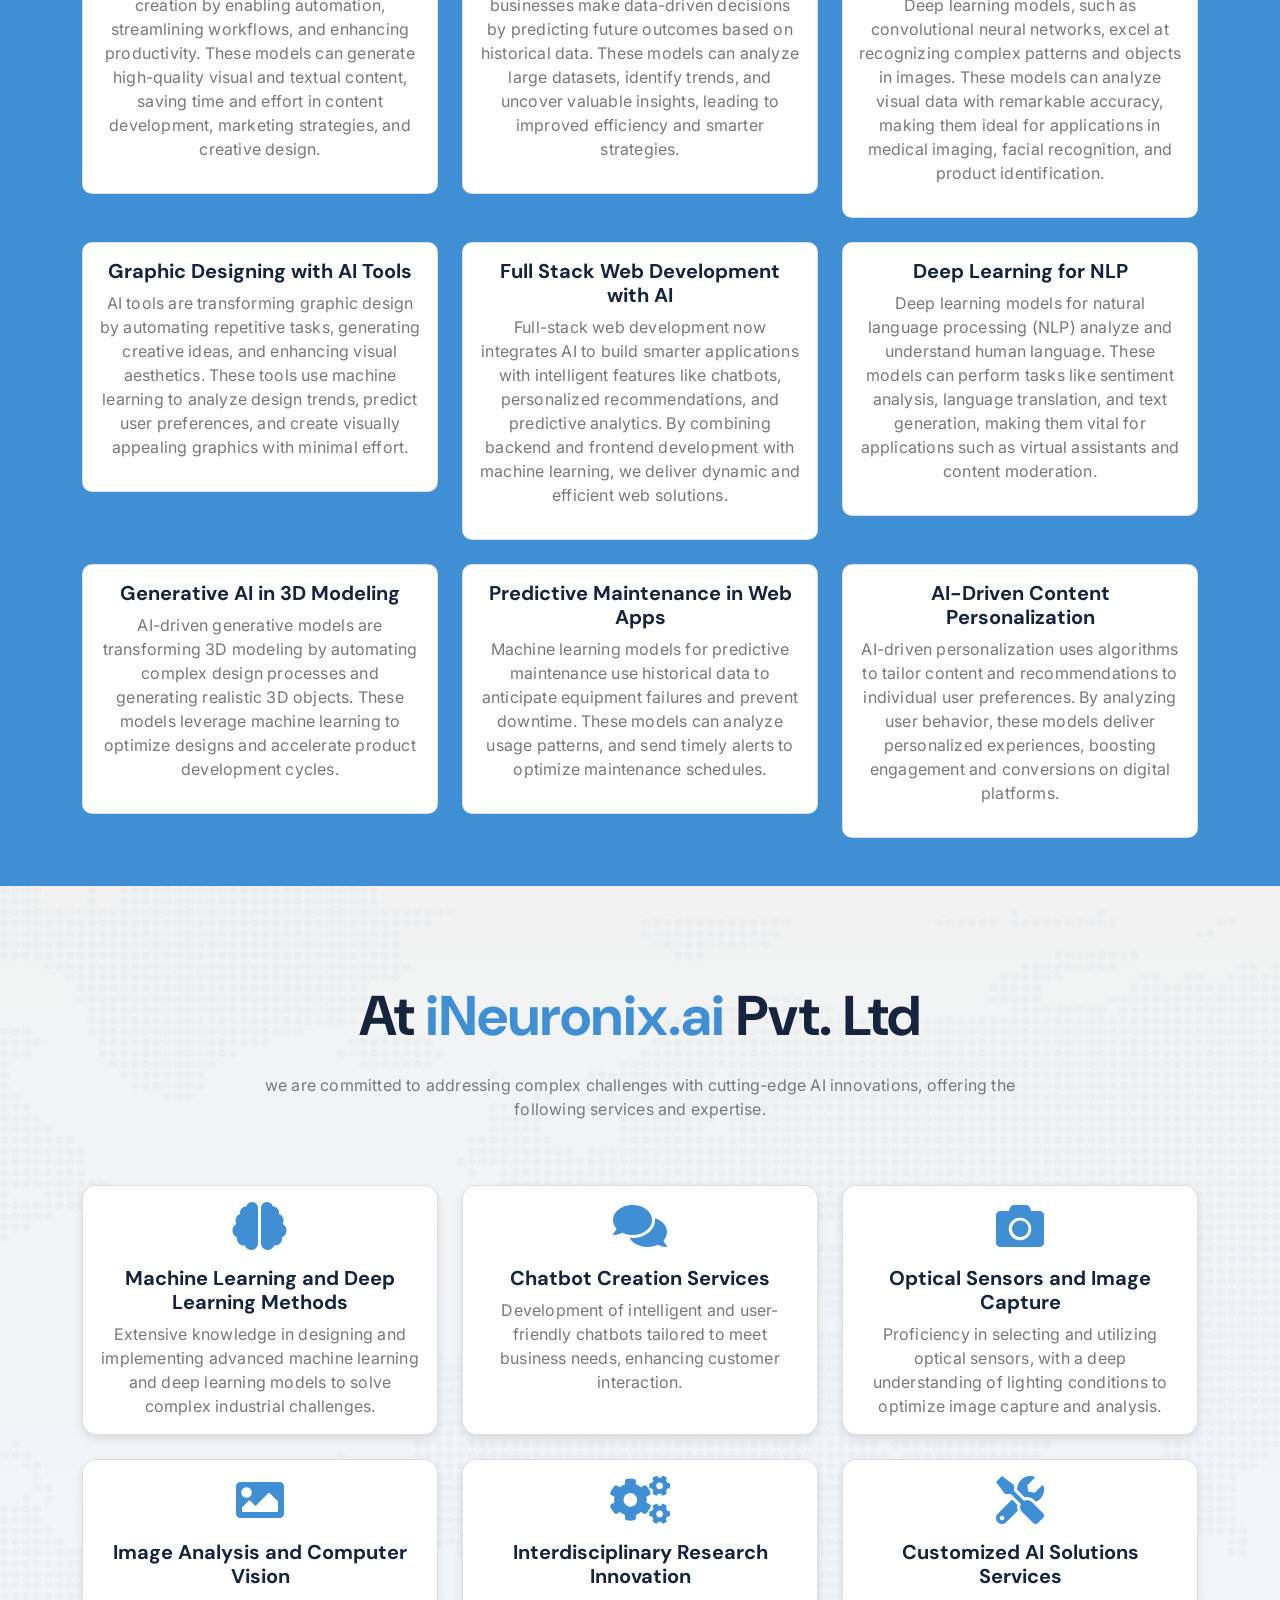
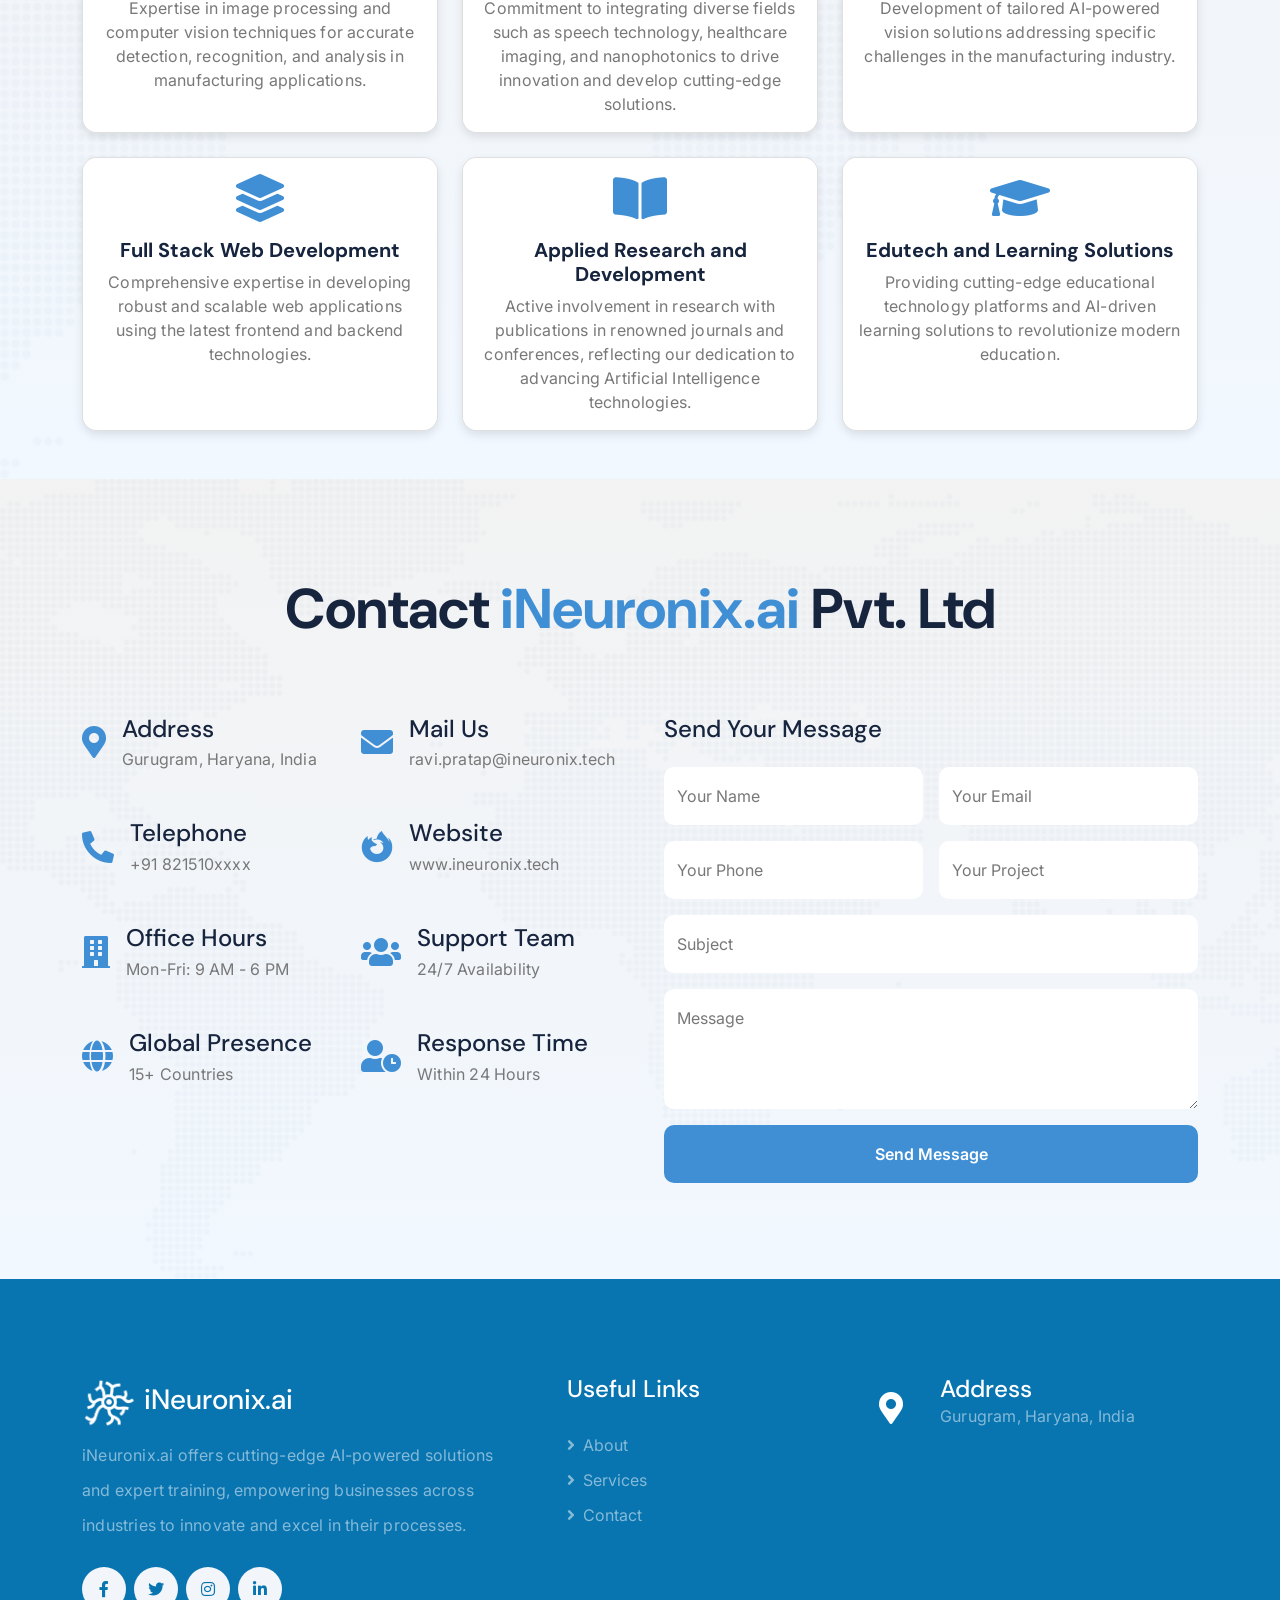
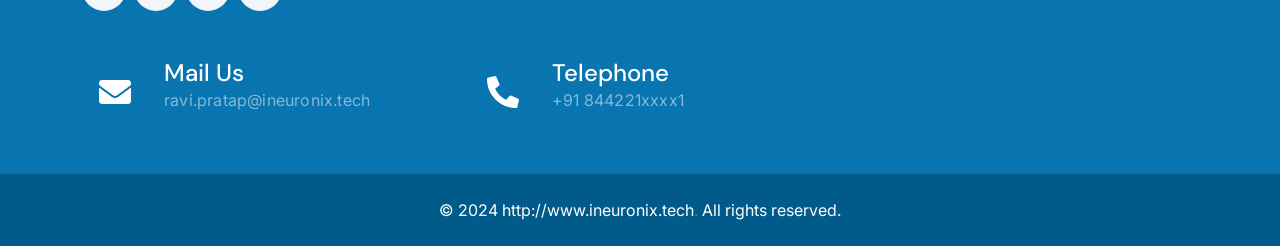
==== commit 613cf65f: "removing testimonials" ====
--- a/index.html
+++ b/index.html
@@ -1812,7 +1812,7 @@
 
     <!-- Team Starts -->
     <!-- TESTIMONIALS -->
-    <section
+    <!-- <section
   class="testimonials"
   style="background-color: #408fd4; padding: 50px 0"
 >
@@ -1823,7 +1823,6 @@
       </div>
       <div class="col-sm-12">
         <div id="customers-testimonials" class="owl-carousel">
-          <!-- TESTIMONIAL 1 -->
           <div class="item text-center">
             <img
               class="img-circle"
@@ -1841,7 +1840,6 @@
             </div>
           </div>
 
-          <!-- TESTIMONIAL 2 -->
           <div class="item text-center">
             <img class="img-circle" src="img/ravi.jpeg" alt="Maker 2" />
             <p class="mt-3 text-white">
@@ -1854,7 +1852,6 @@
             </div>
           </div>
 
-          <!-- TESTIMONIAL 3 -->
           <div class="item text-center">
             <img class="img-circle" src="img/tanay.jpeg" alt="Maker 3" />
             <p class="mt-3 text-white">
@@ -1888,7 +1885,7 @@
     Our team comprises digital enthusiasts, creative thinkers, and strategic
     wizards. <br />Together, we bring your brand's digital dreams to life.
   </p>
-</div>
+</div> -->
 
 <!-- Team Ends -->
 
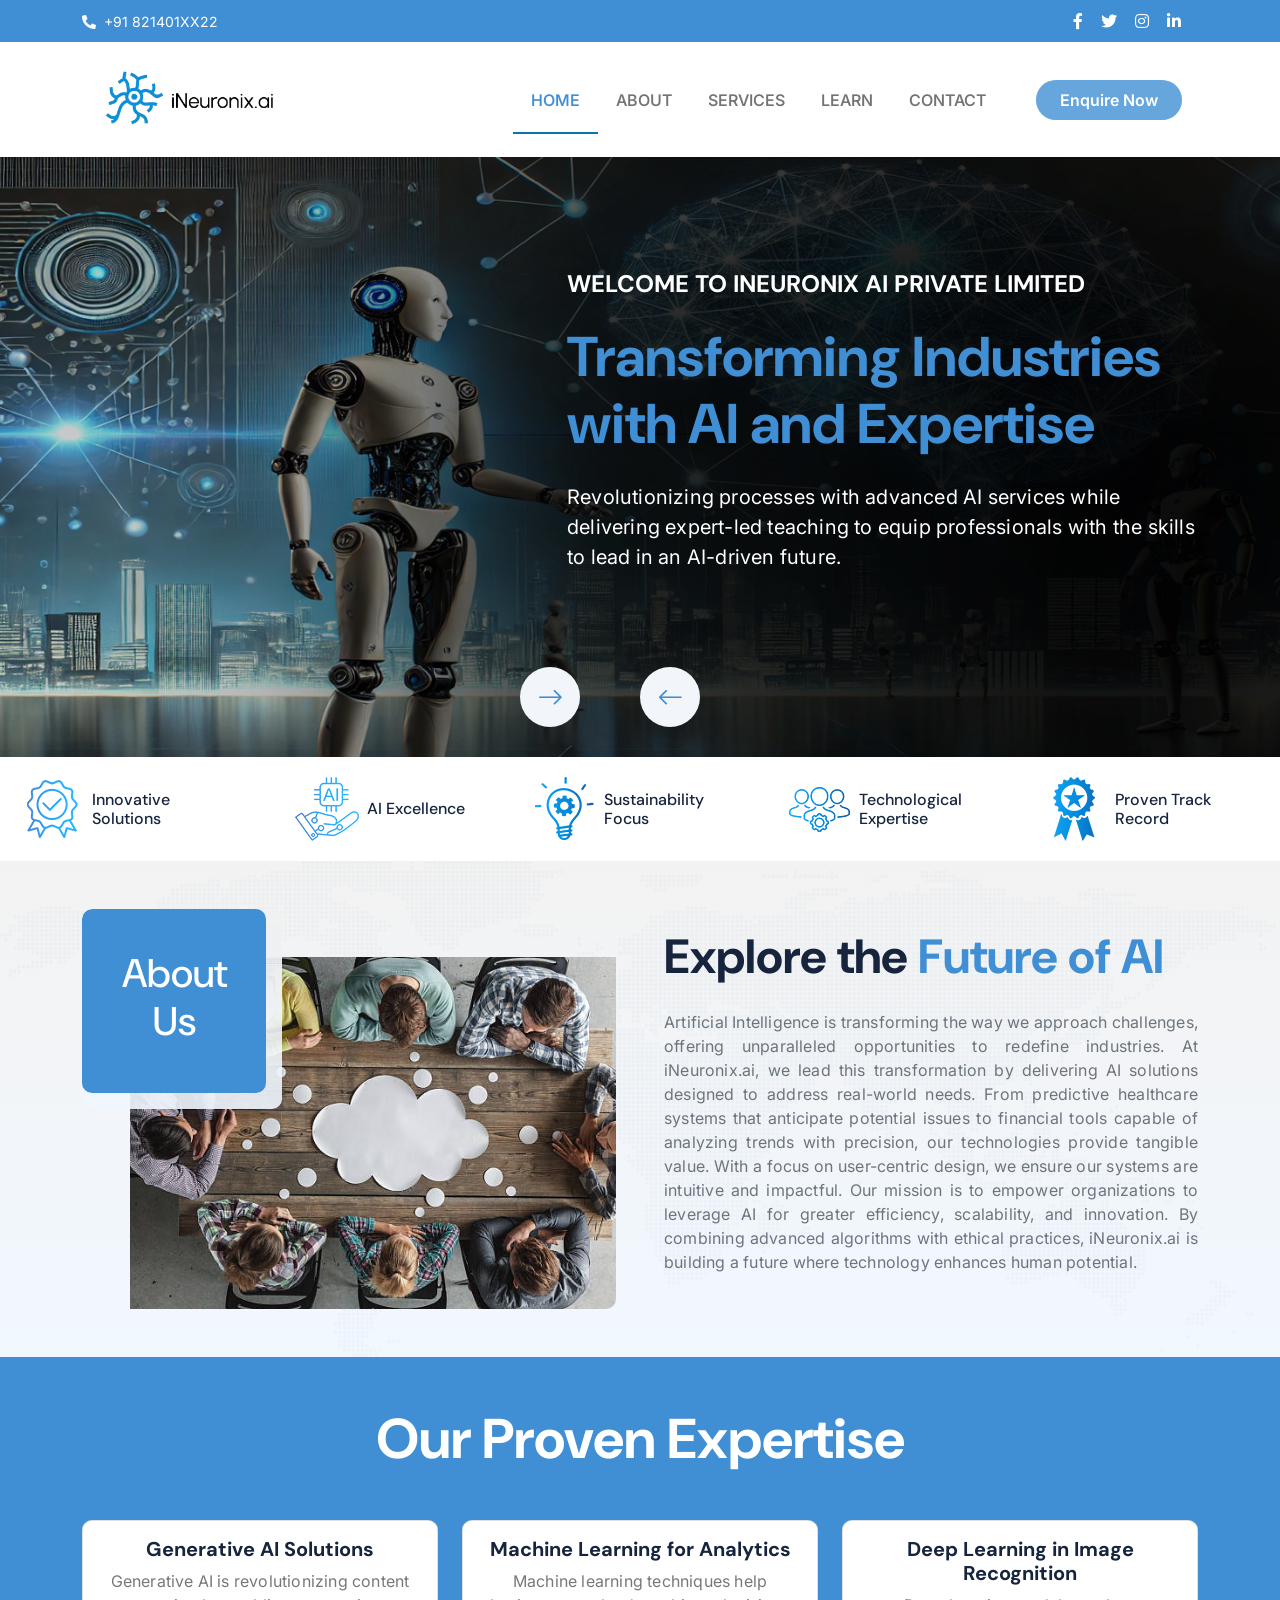
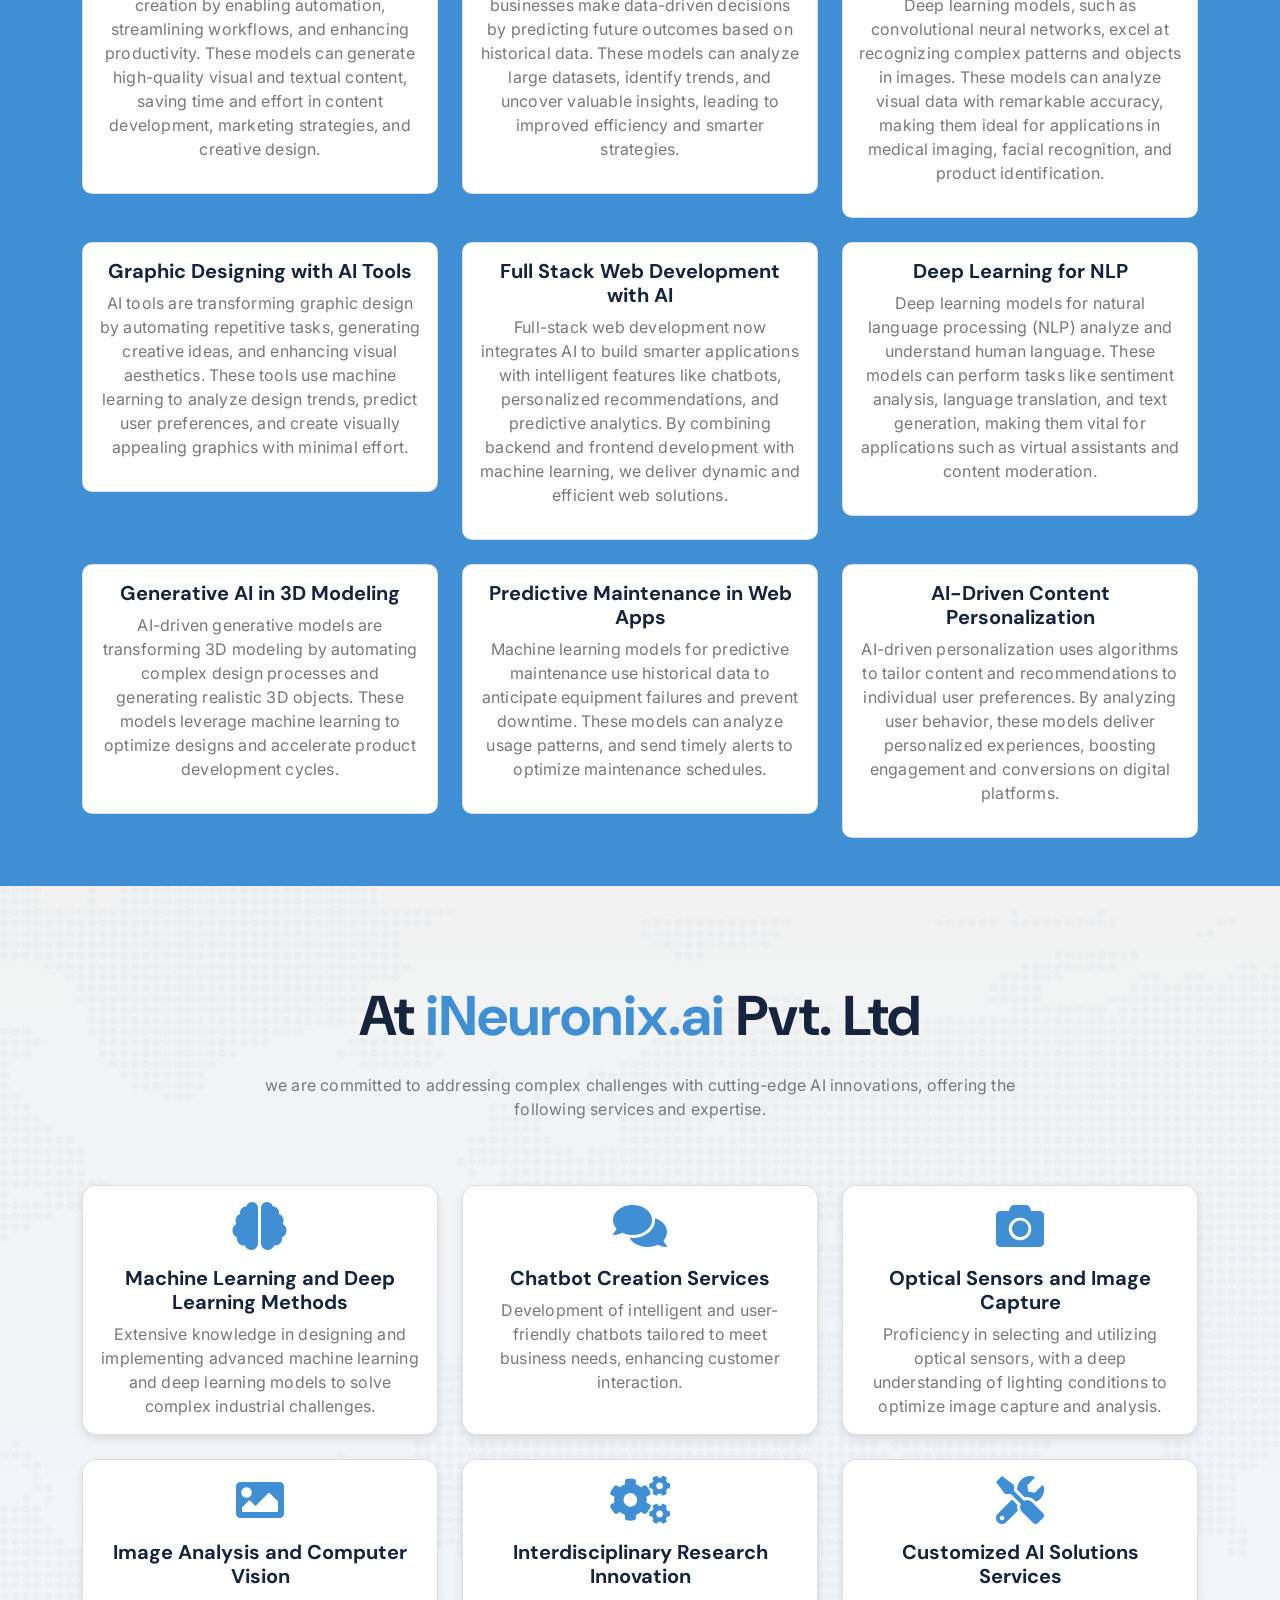
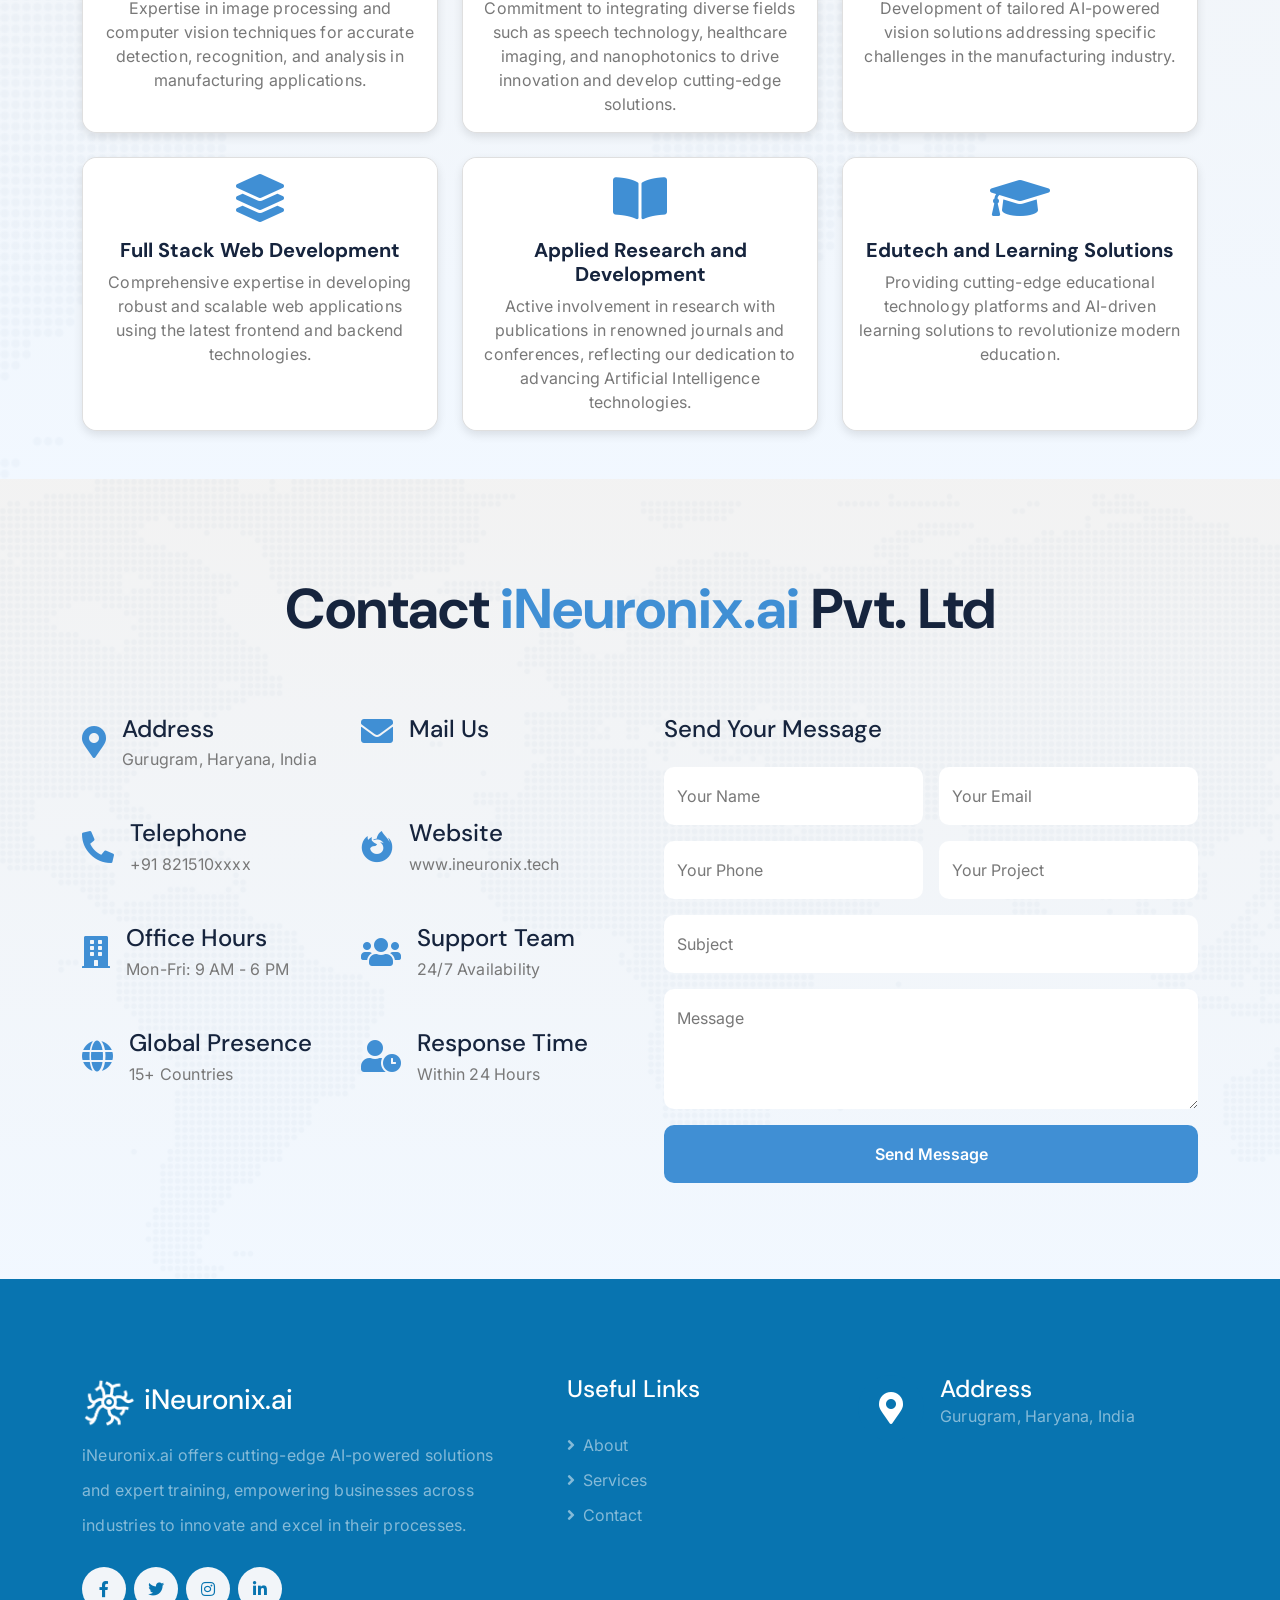
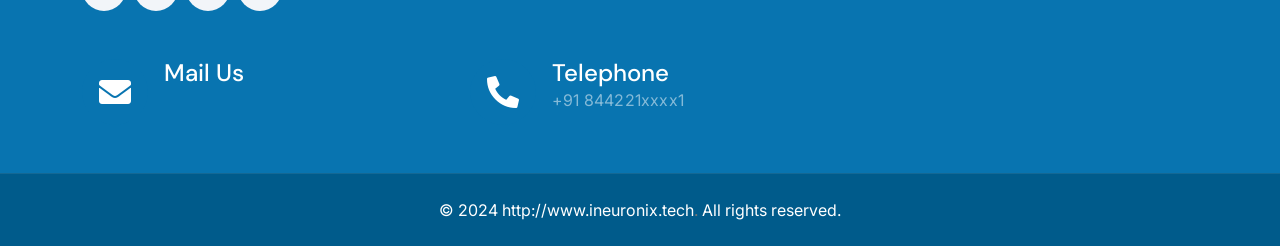
==== commit 39a4af08: "removing email ids" ====
--- a/index.html
+++ b/index.html
@@ -501,10 +501,10 @@
                 >
               </div>
               <div class="ps-3">
-                <a href="mailto:example@gmail.com" class="text-white small"
+                <!-- <a href="mailto:example@gmail.com" class="text-white small"
                   ><i class="fas fa-envelope text-white me-2"></i>
                   ravi.pratap@ineuronix.tech</a
-                >
+                > -->
               </div>
             </div>
           </div>
@@ -1936,7 +1936,7 @@
                   </div>
                   <div>
                     <h4 class="mb-1">Mail Us</h4>
-                    <p class="mb-0">ravi.pratap@ineuronix.tech</p>
+                    <!-- <p class="mb-0">ravi.pratap@ineuronix.tech</p> -->
                   </div>
                 </div>
               </div>
@@ -2190,7 +2190,7 @@
               </div>
               <div>
                 <h4 class="text-white">Mail Us</h4>
-                <p class="text-white-50 mb-0">ravi.pratap@ineuronix.tech</p>
+                <!-- <p class="text-white-50 mb-0">ravi.pratap@ineuronix.tech</p> -->
               </div>
             </div>
           </div>
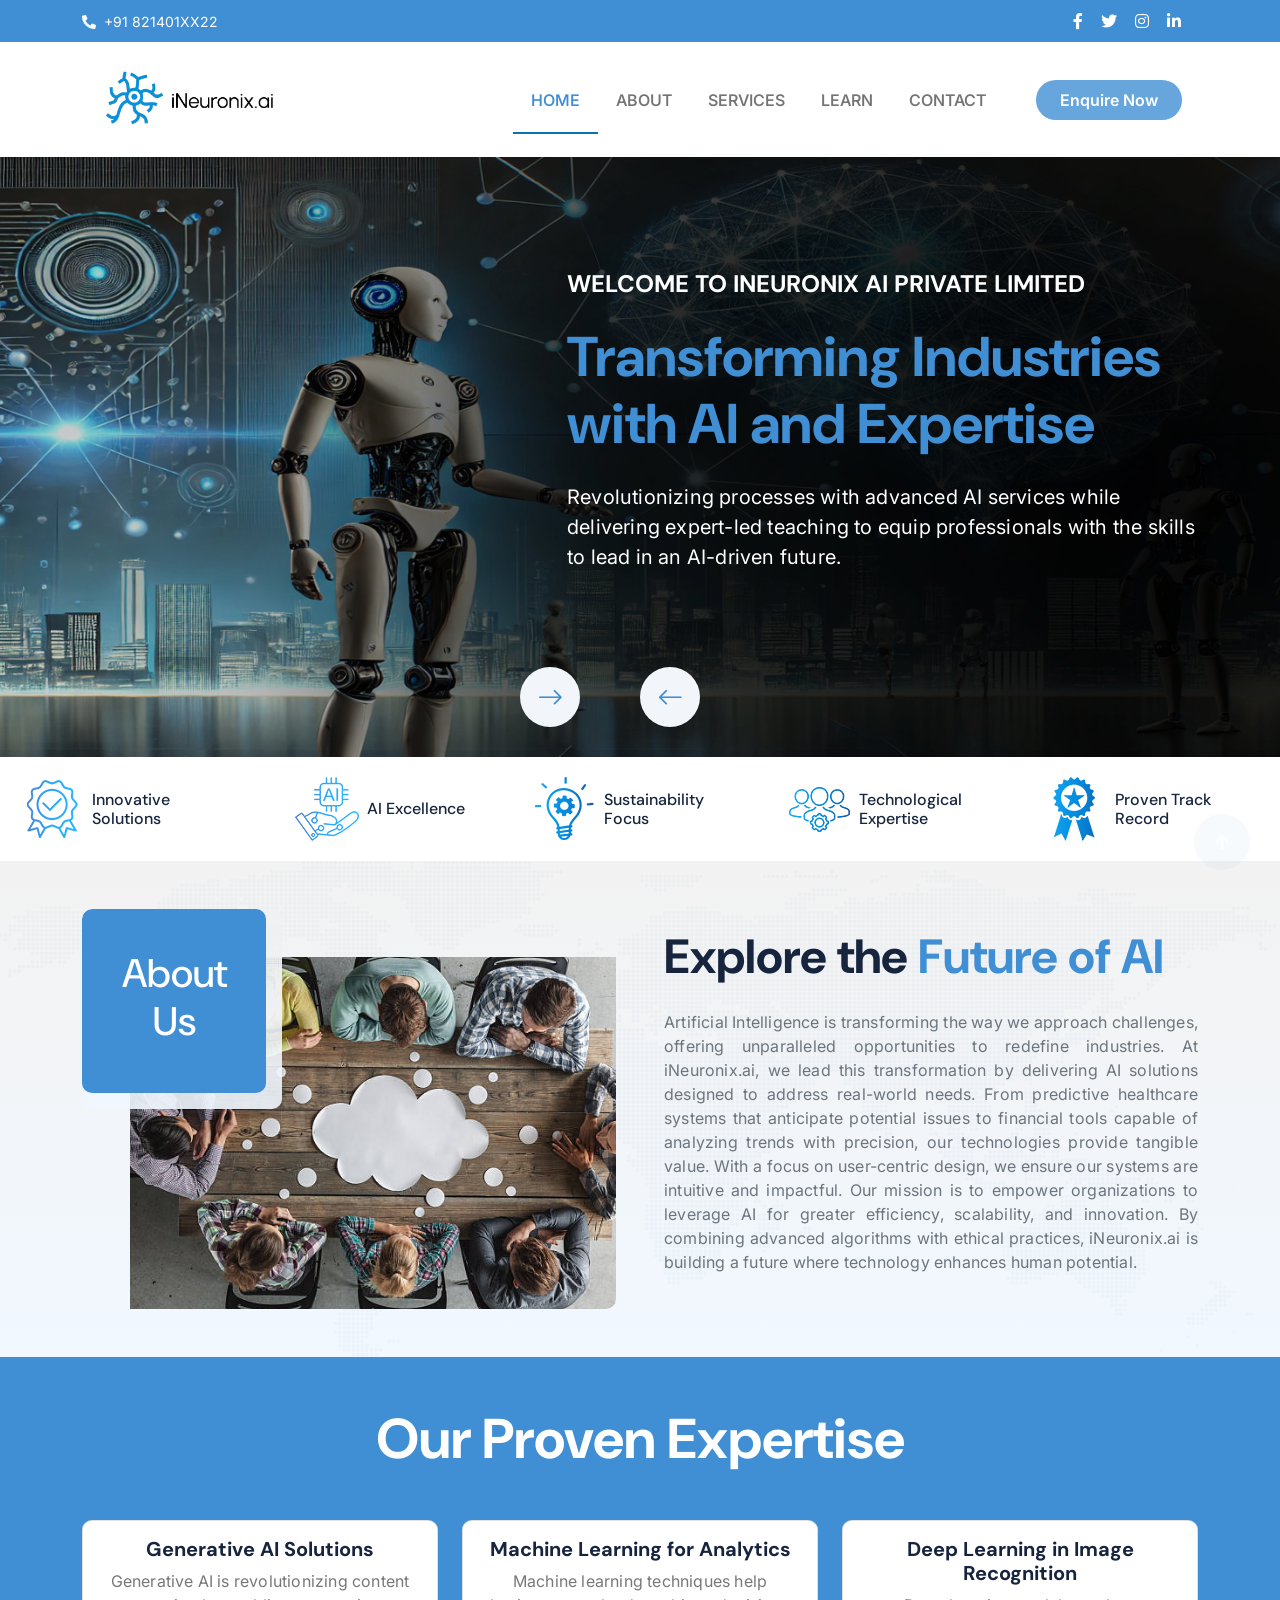
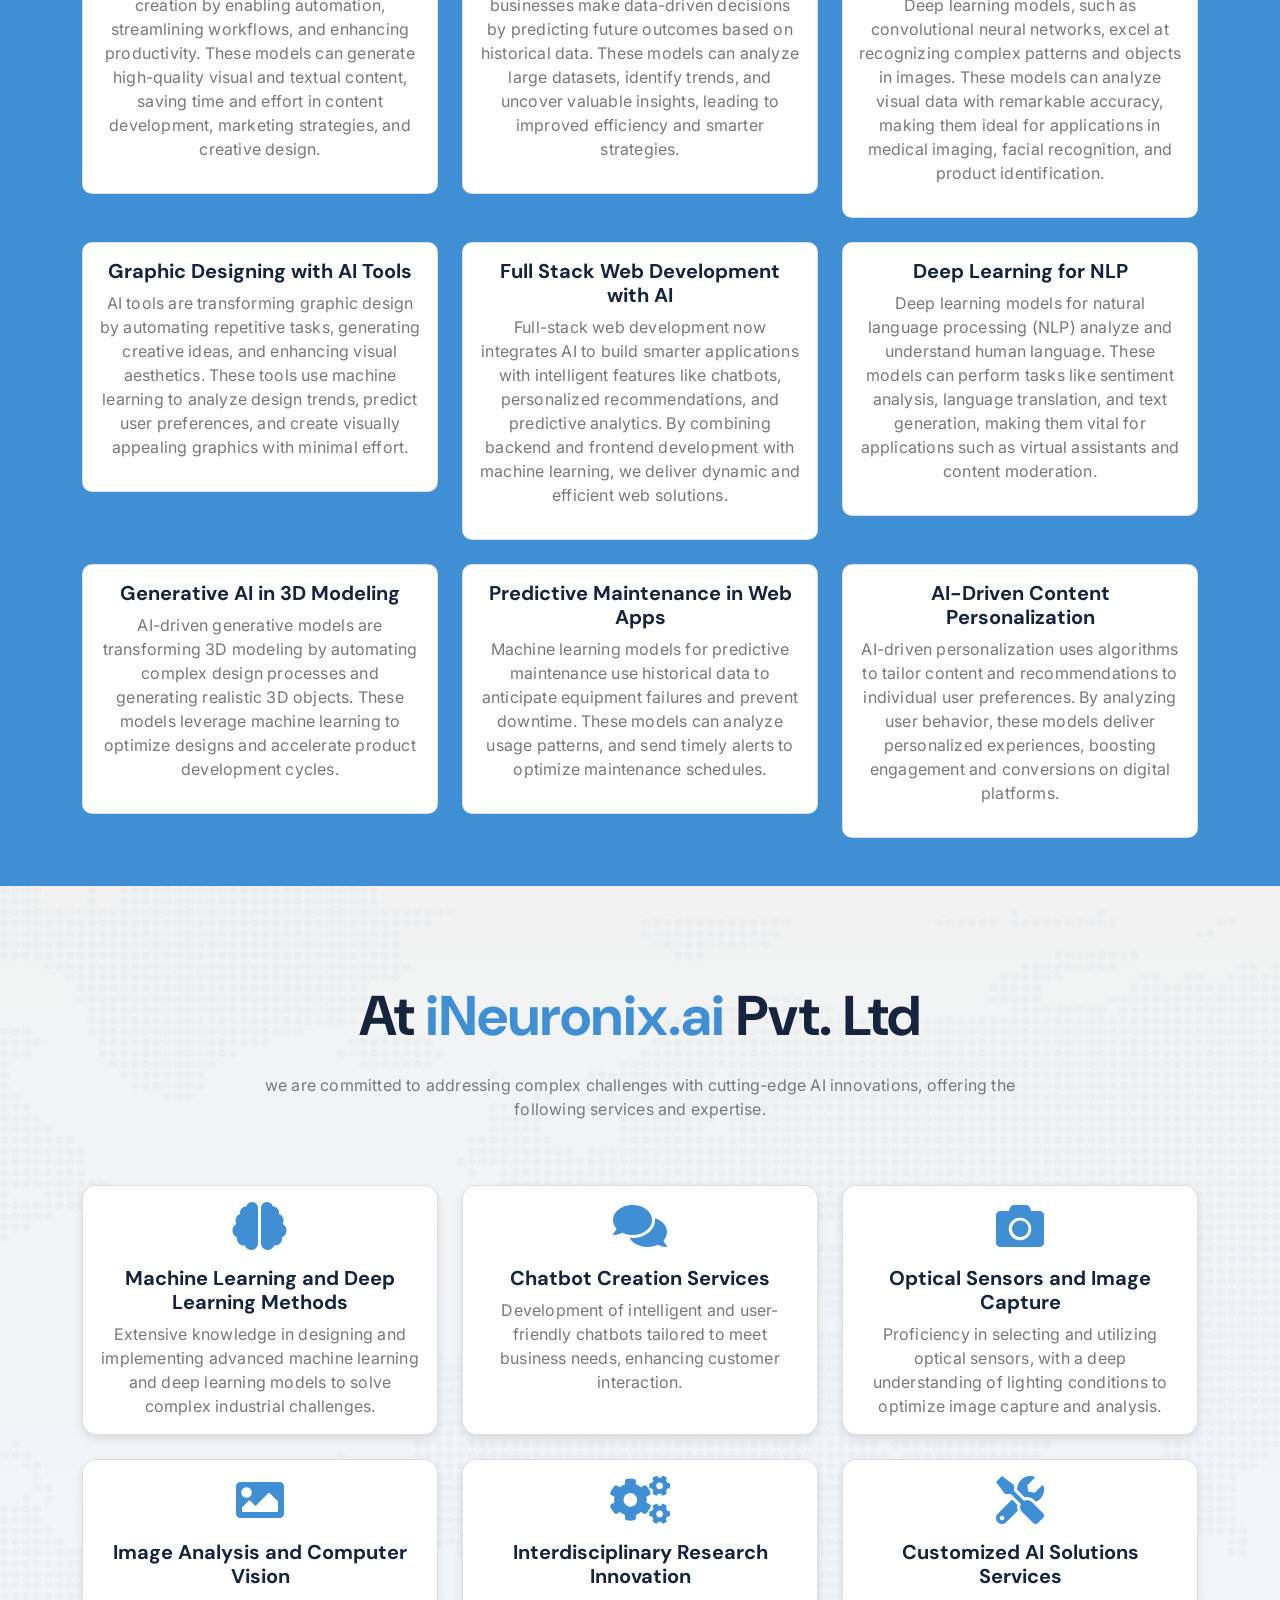
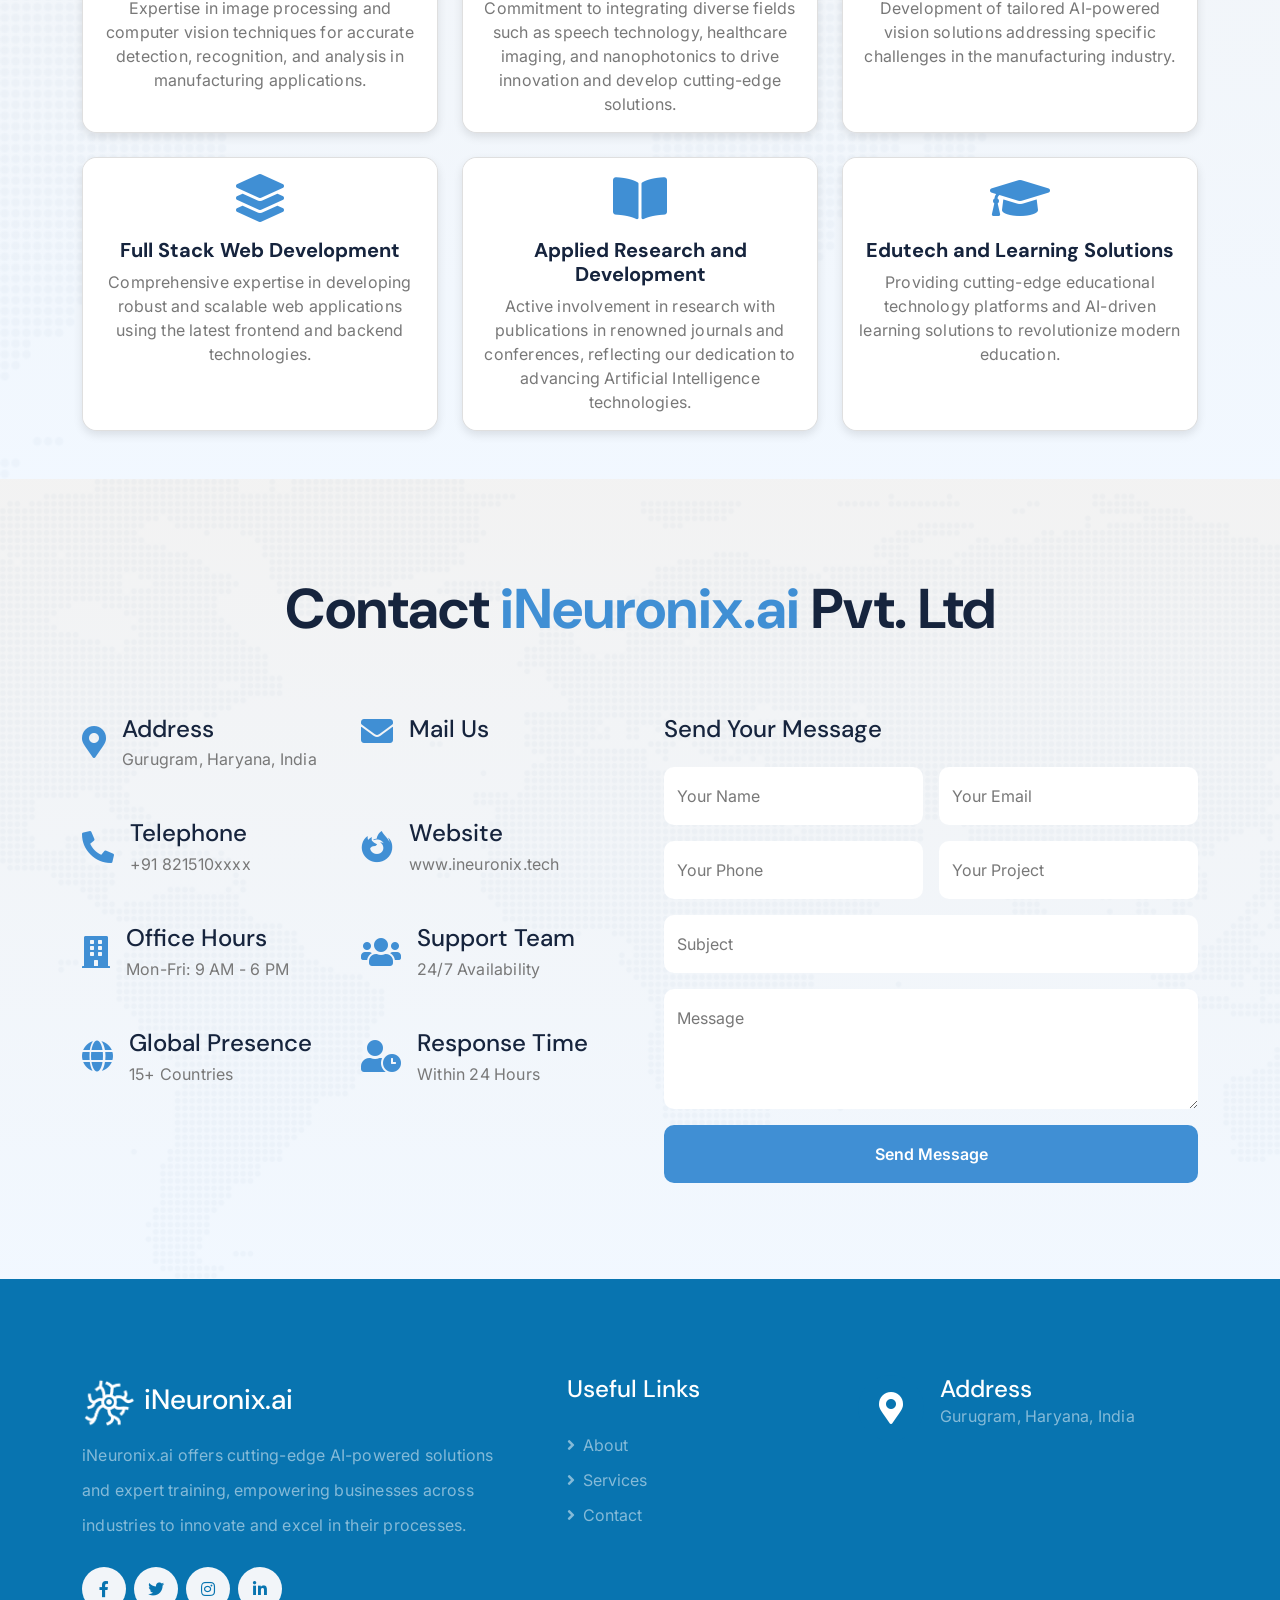
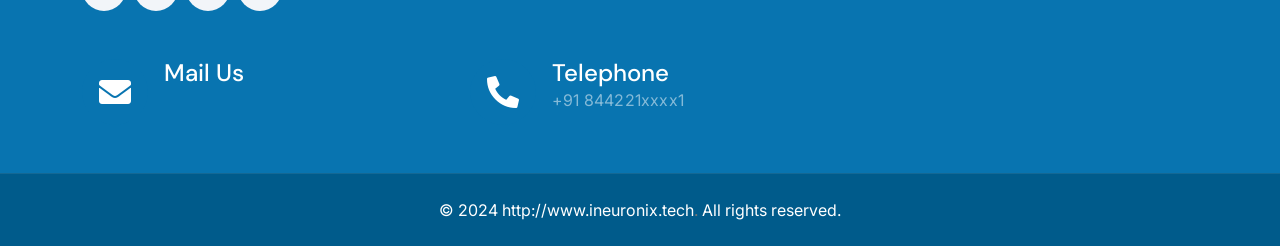
==== commit 93274d98: "m" ====
--- a/index.html
+++ b/index.html
@@ -503,7 +503,8 @@
               <div class="ps-3">
                 <!-- <a href="mailto:example@gmail.com" class="text-white small"
                   ><i class="fas fa-envelope text-white me-2"></i>
-                  ravi.pratap@ineuronix.tech</a
+                  officialneuronix.ai@gmail.com
+</a
                 > -->
               </div>
             </div>
@@ -1936,7 +1937,8 @@
                   </div>
                   <div>
                     <h4 class="mb-1">Mail Us</h4>
-                    <!-- <p class="mb-0">ravi.pratap@ineuronix.tech</p> -->
+                    <!-- <p class="mb-0">officialneuronix.ai@gmail.com
+</p> -->
                   </div>
                 </div>
               </div>
@@ -2190,7 +2192,8 @@
               </div>
               <div>
                 <h4 class="text-white">Mail Us</h4>
-                <!-- <p class="text-white-50 mb-0">ravi.pratap@ineuronix.tech</p> -->
+                <!-- <p class="text-white-50 mb-0">officialneuronix.ai@gmail.com
+</p> -->
               </div>
             </div>
           </div>
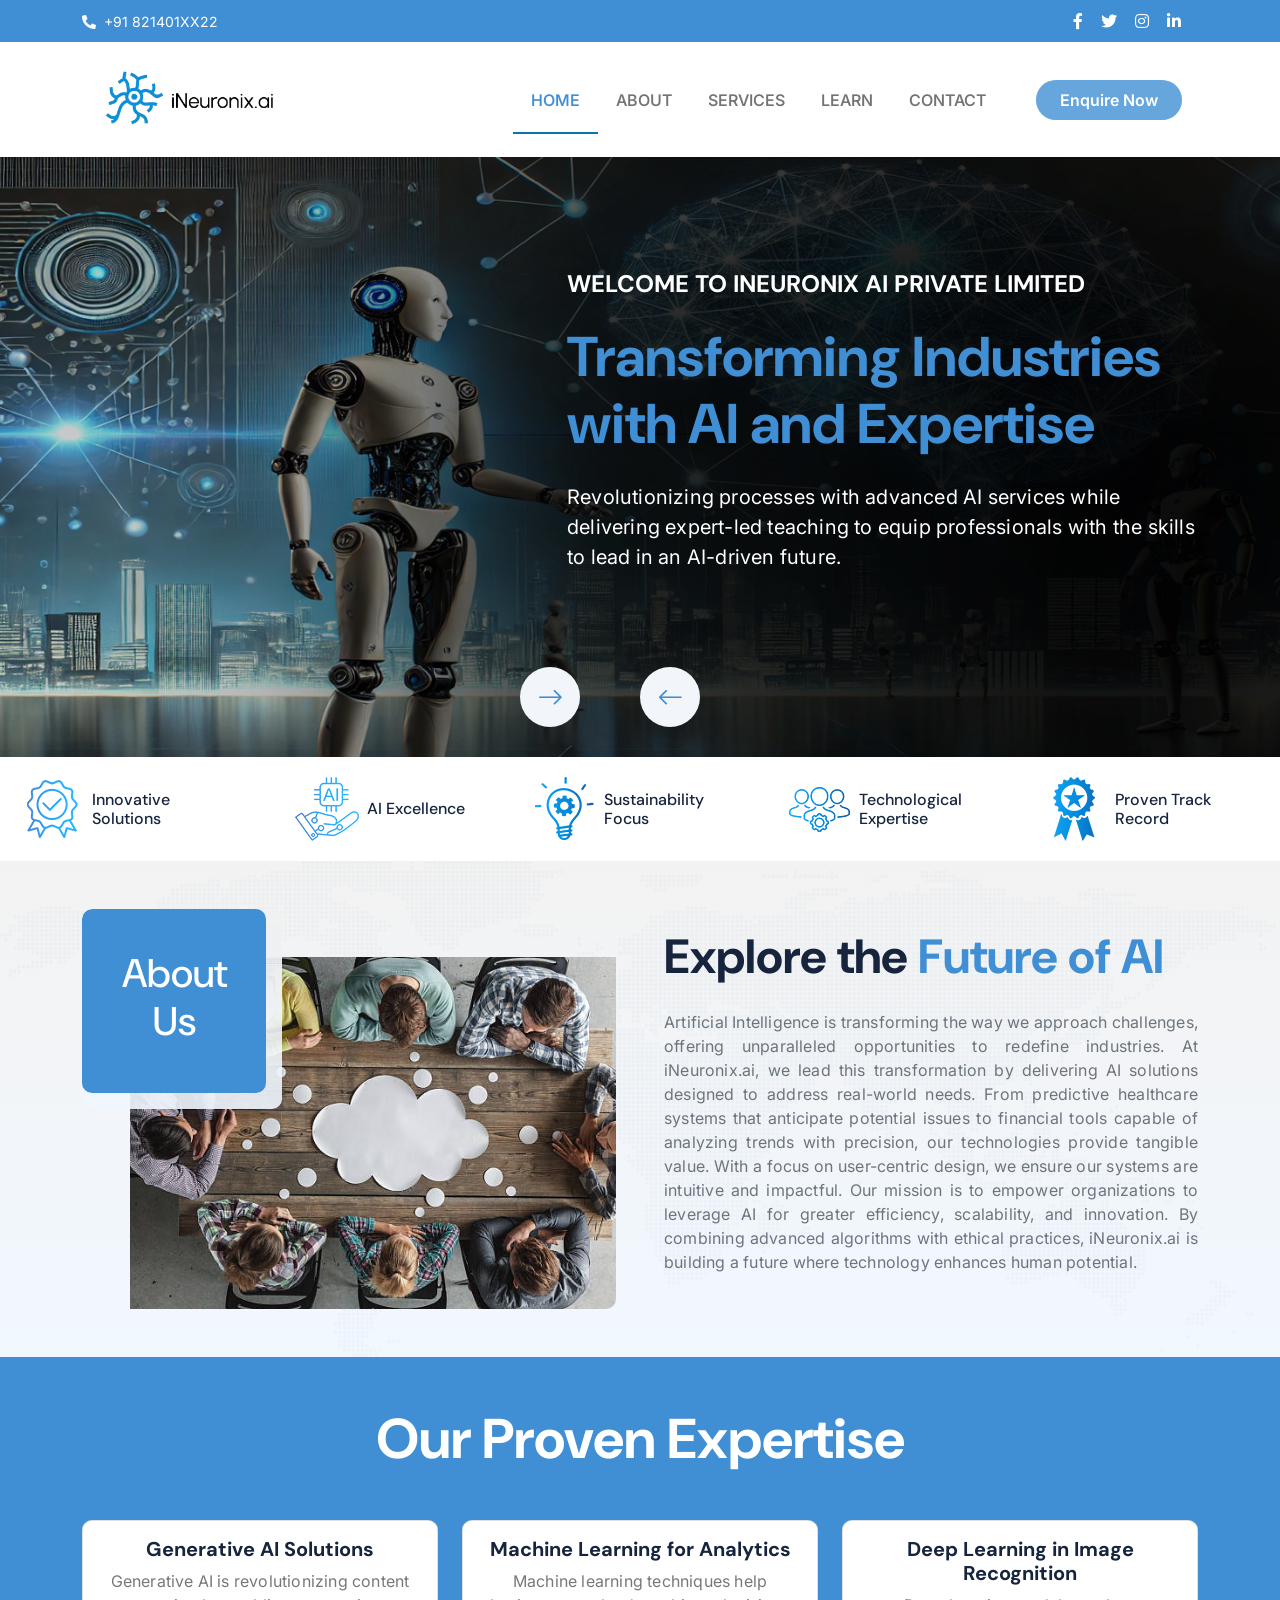
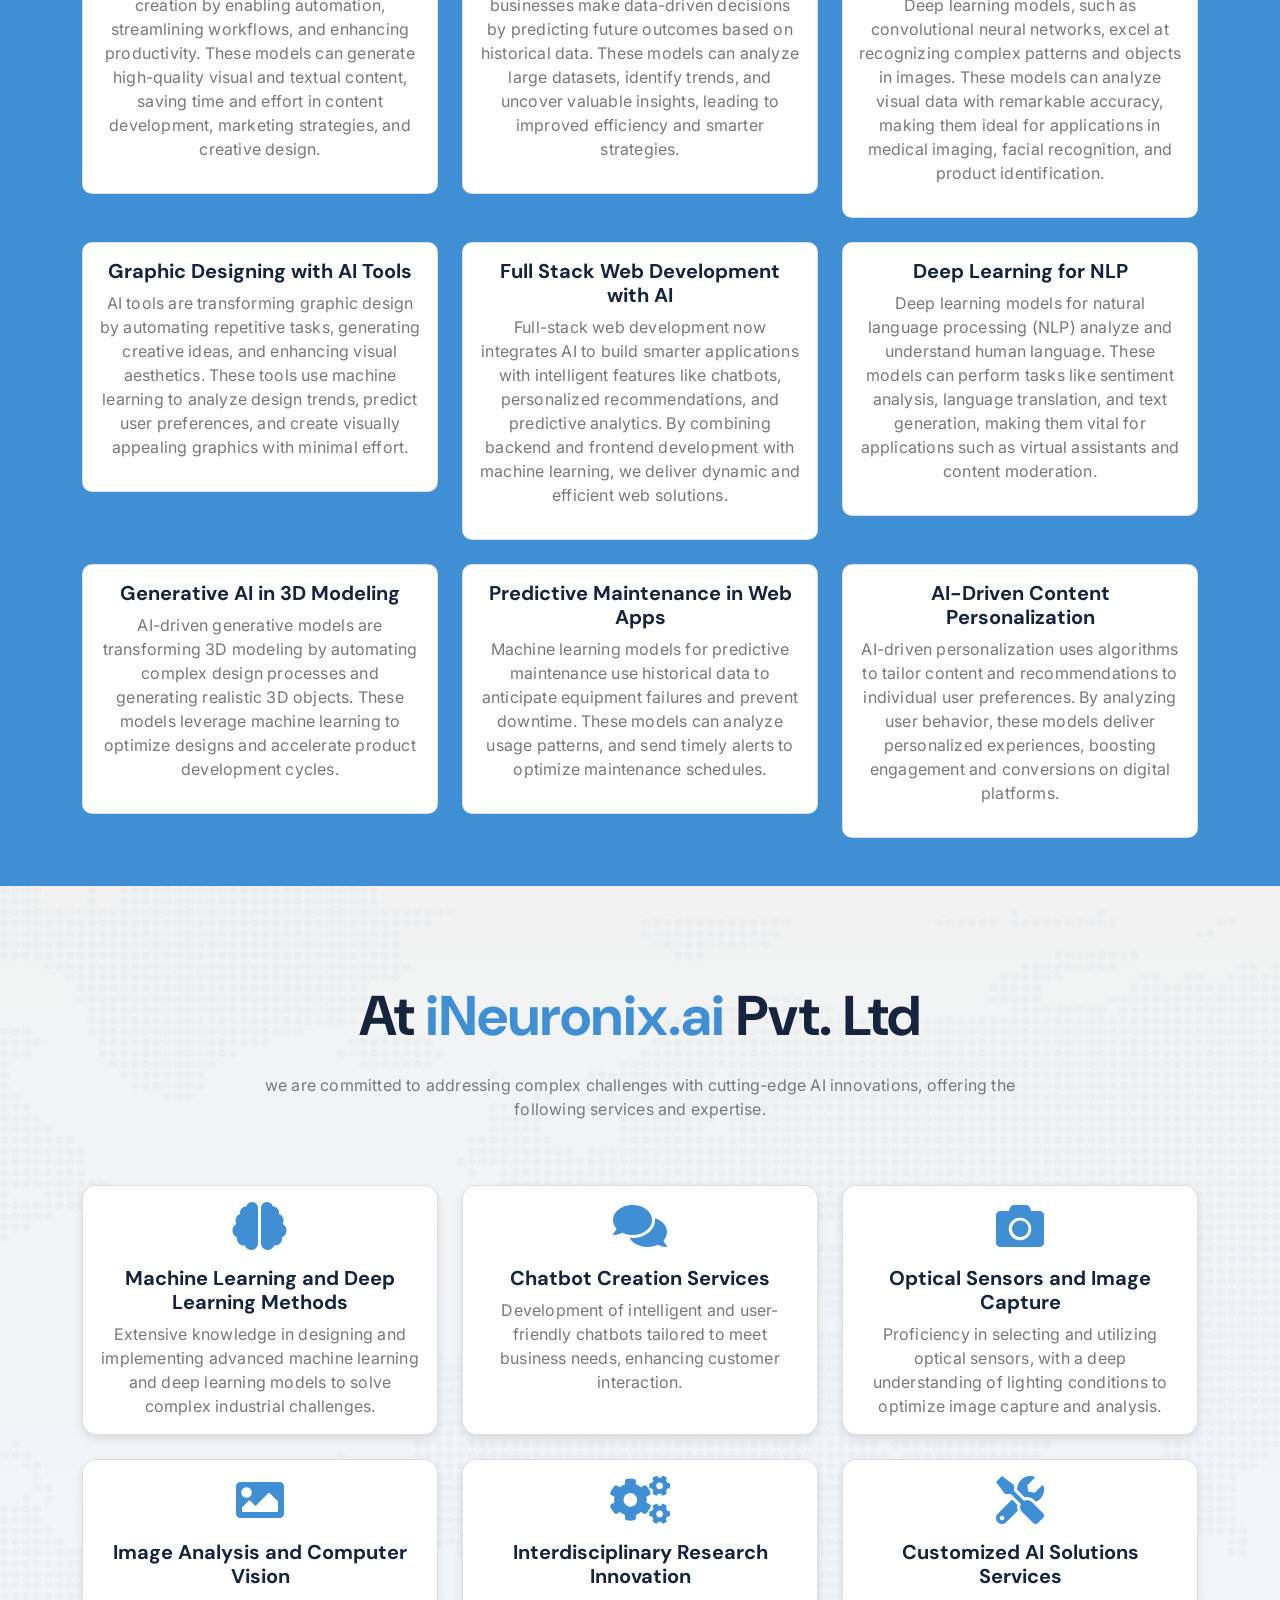
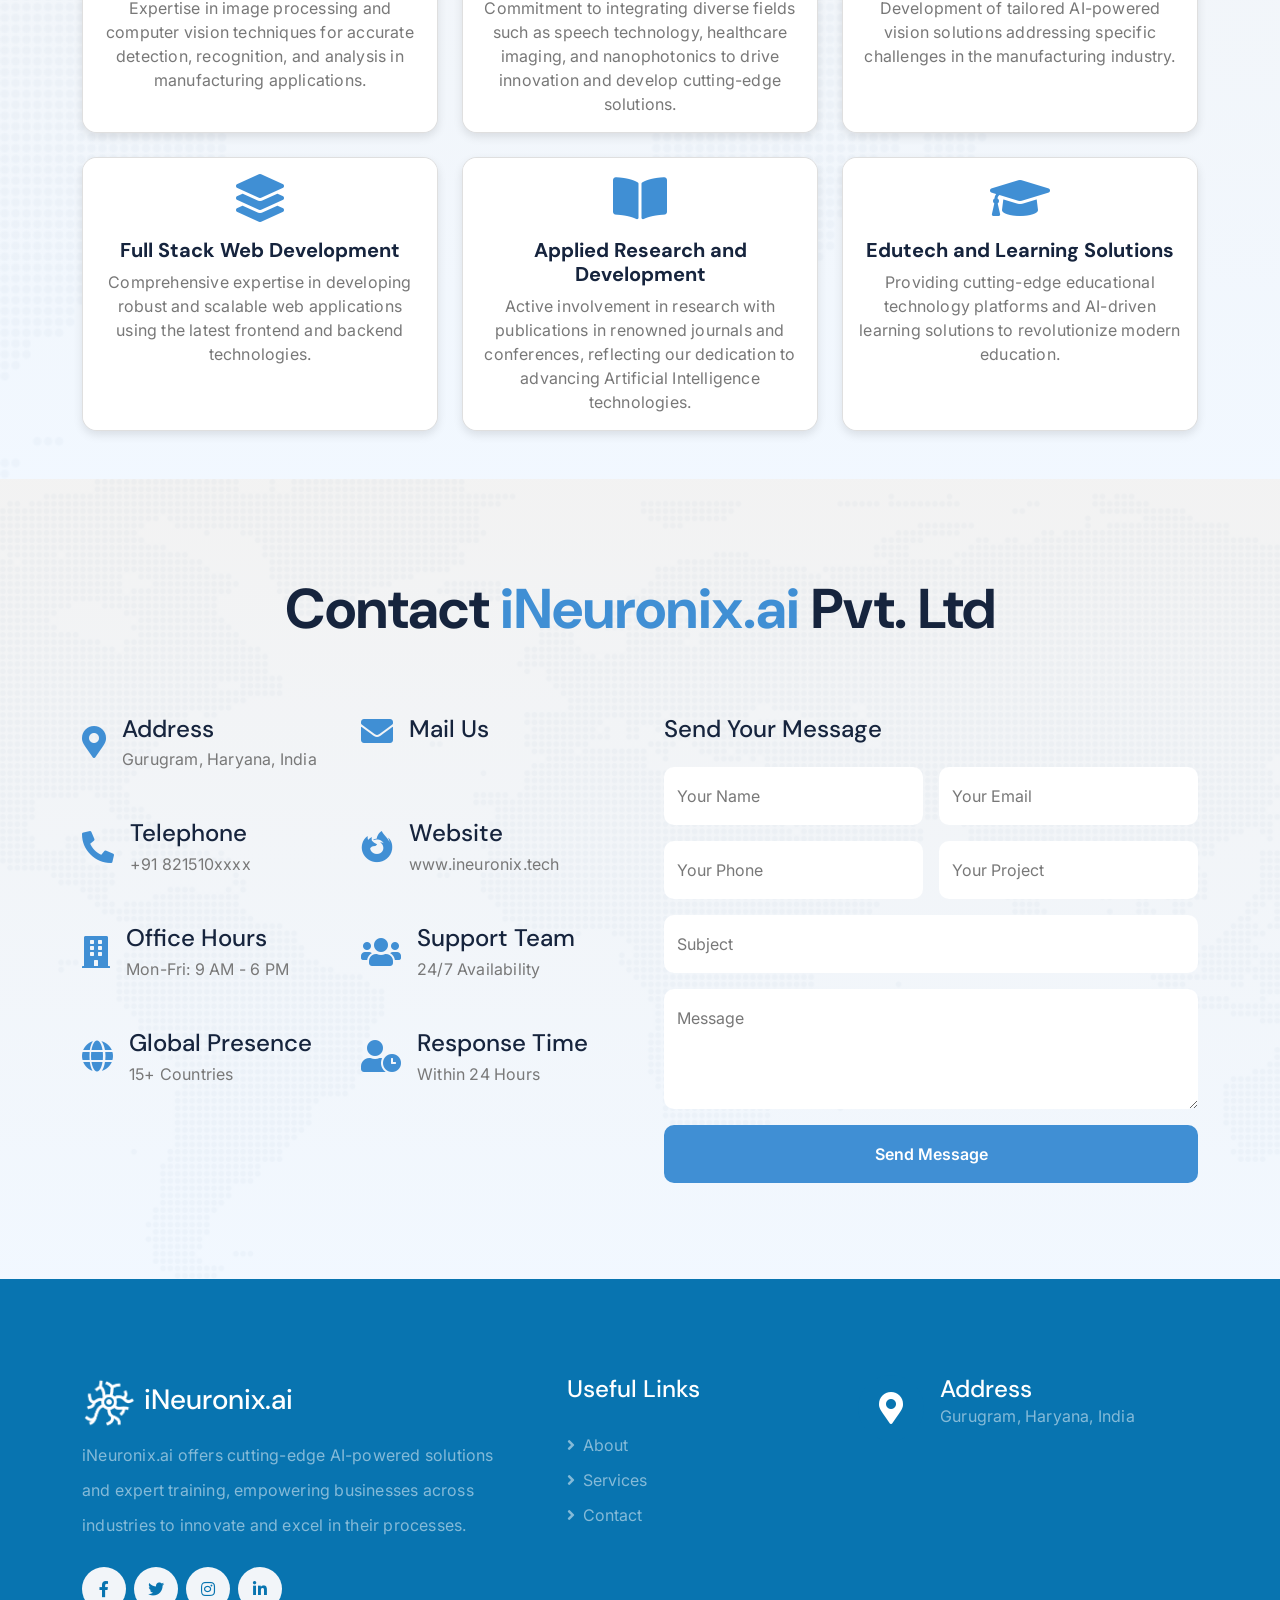
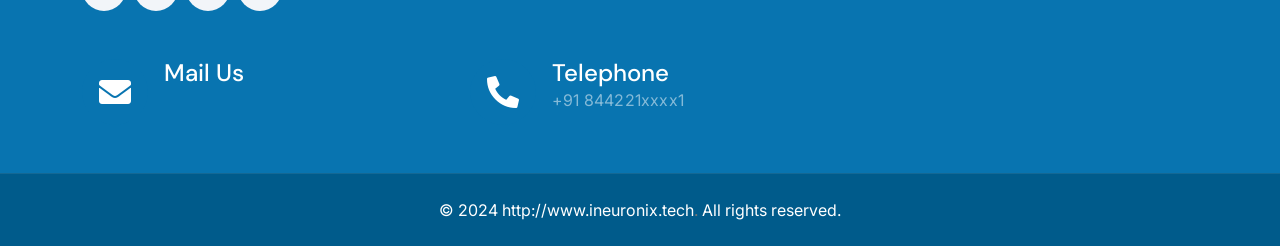
==== commit 0407c5b3: "a" ====
--- a/index.html
+++ b/index.html
@@ -523,7 +523,7 @@
                 ></a>
                 <a
                   class="btn p-0 text-white me-0"
-                  href="https://www.linkedin.com/in/ineuronix-ai-750268344"
+                  href="https://www.linkedin.com/company/106266646/admin/dashboard/"
                   ><i class="fab fa-linkedin-in"></i
                 ></a>
               </div>
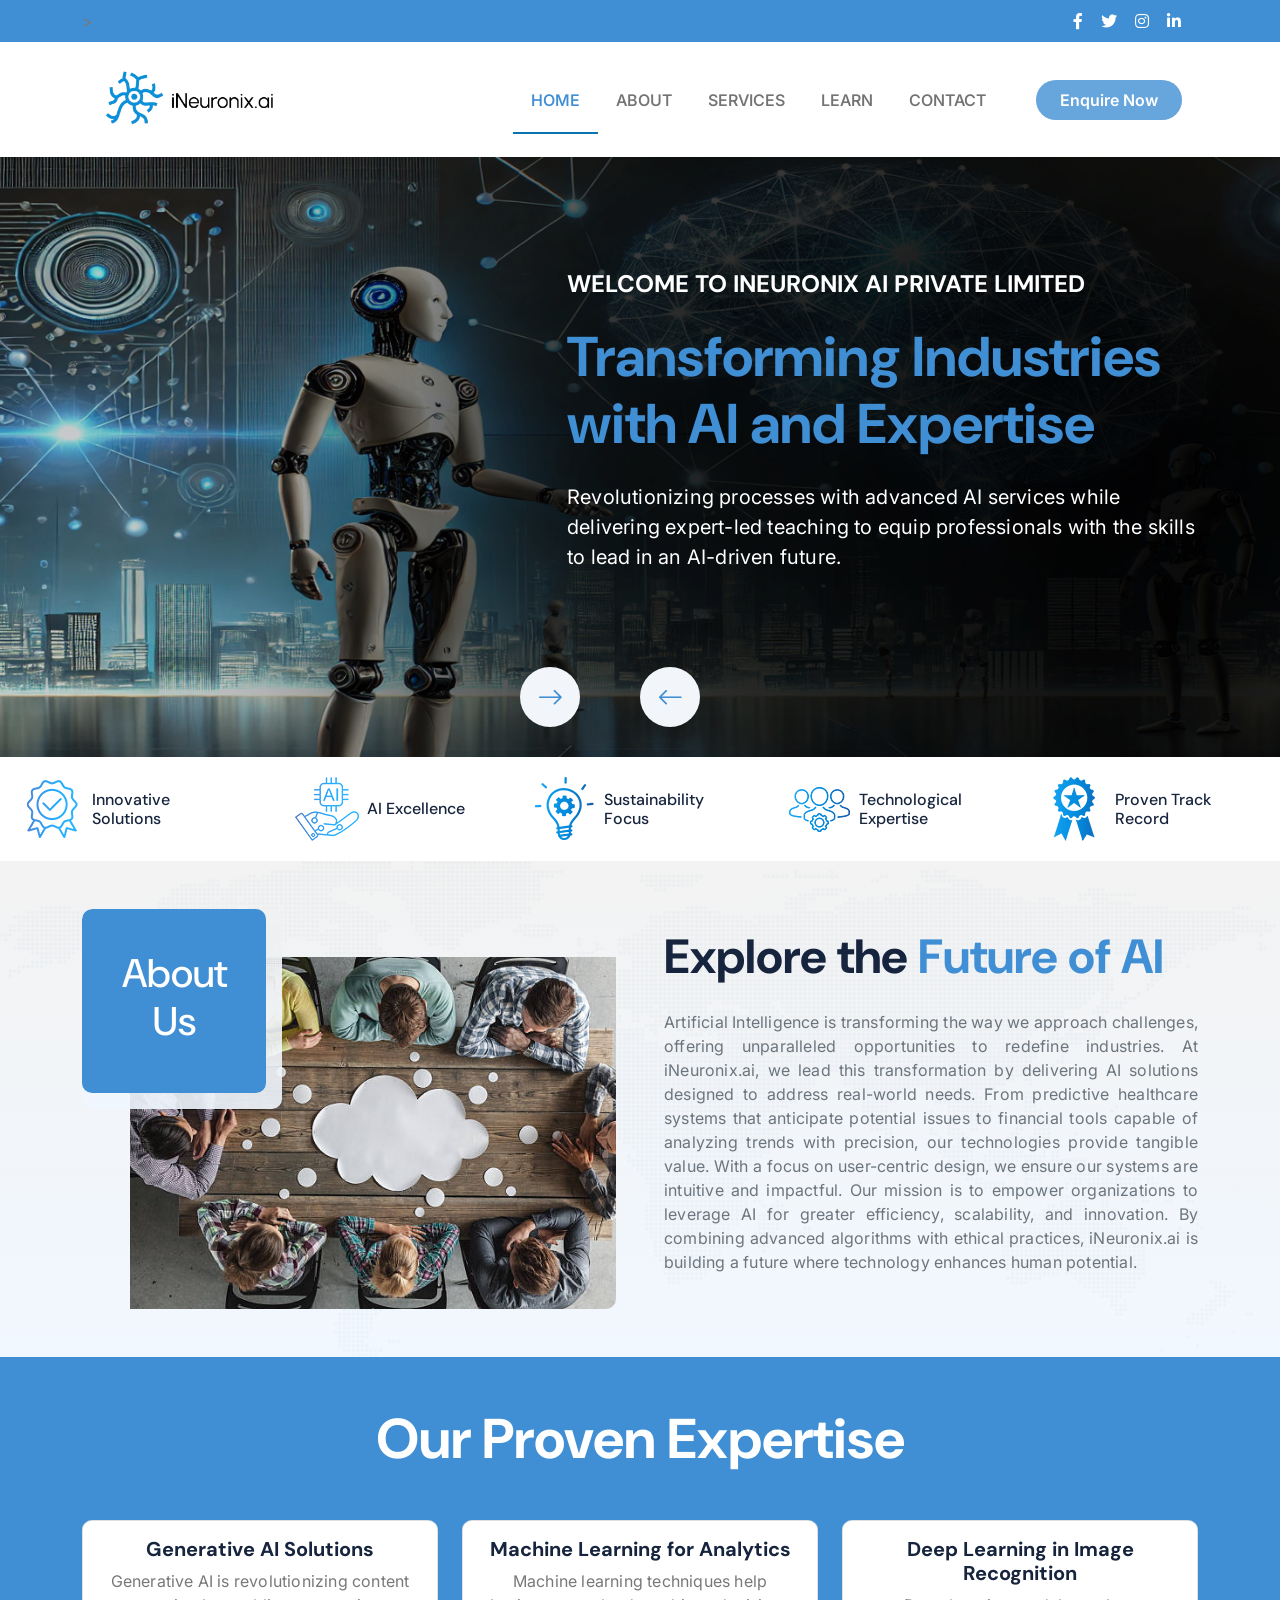
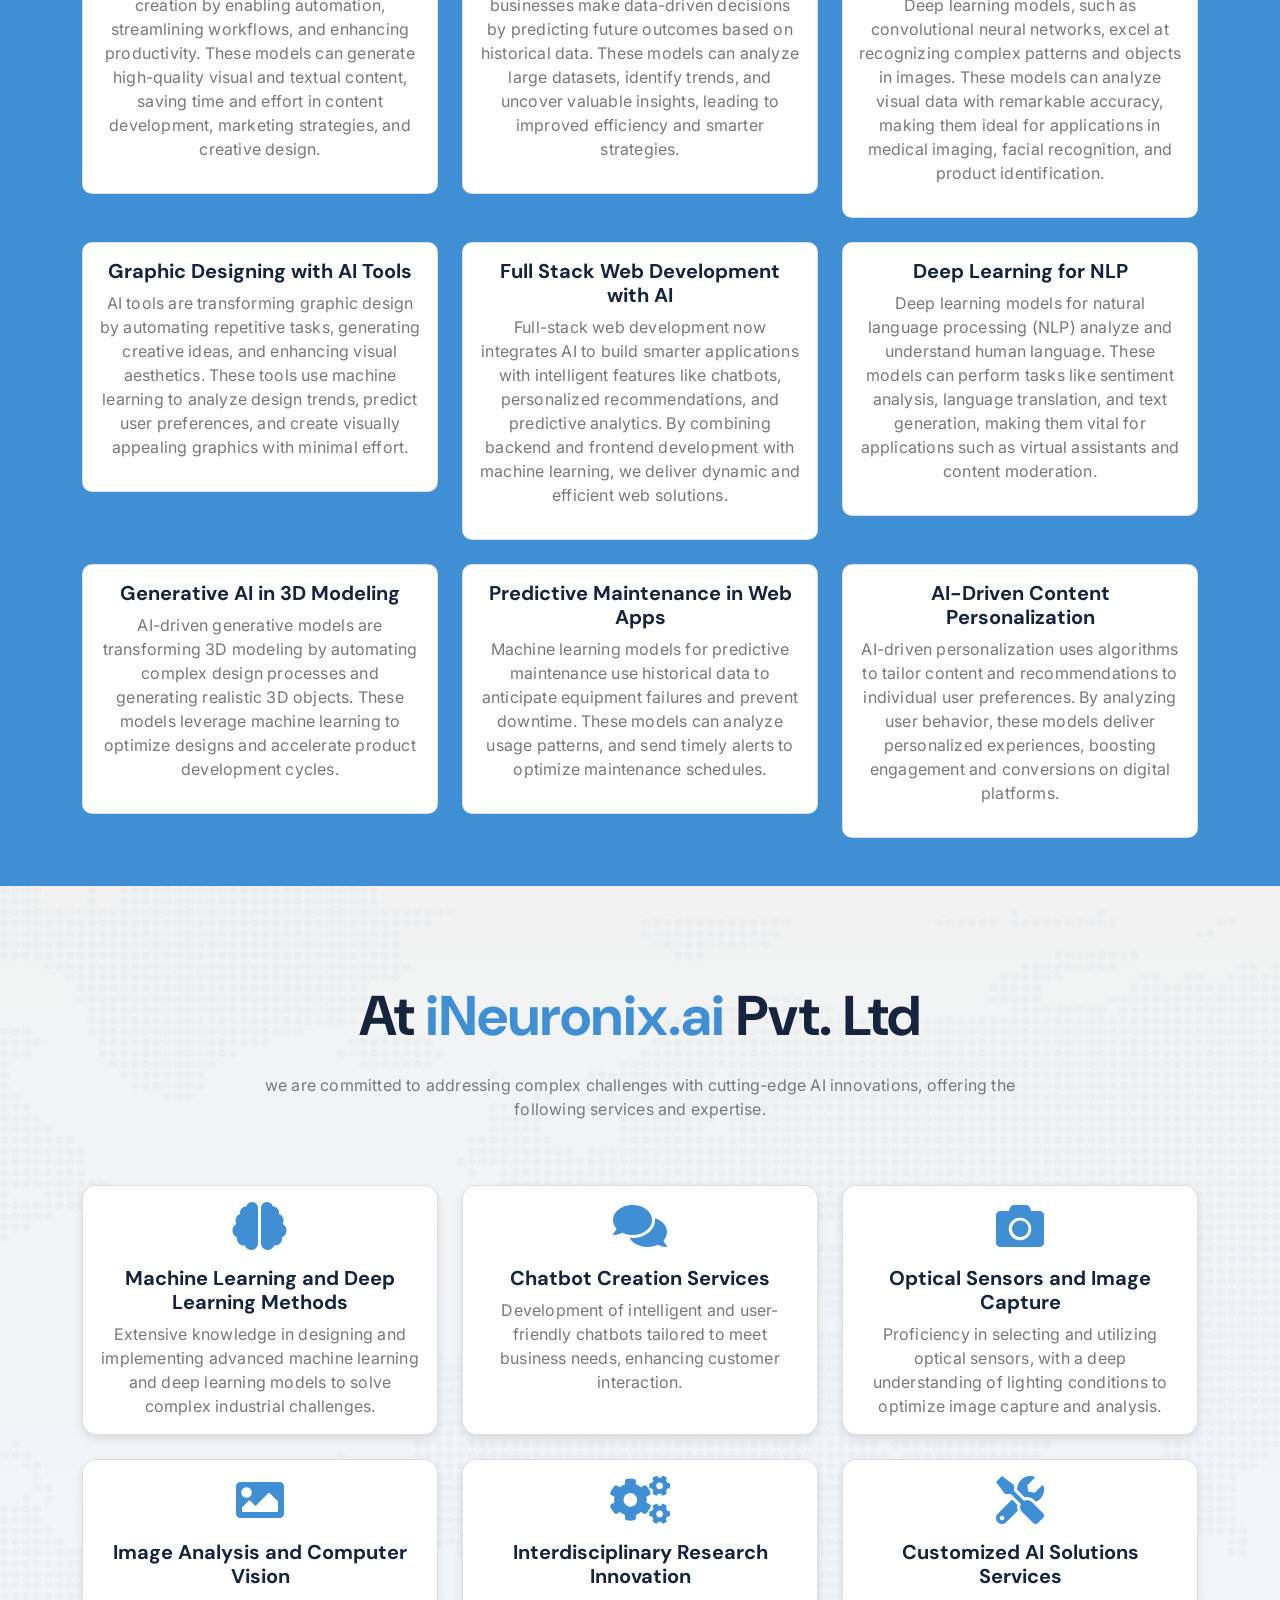
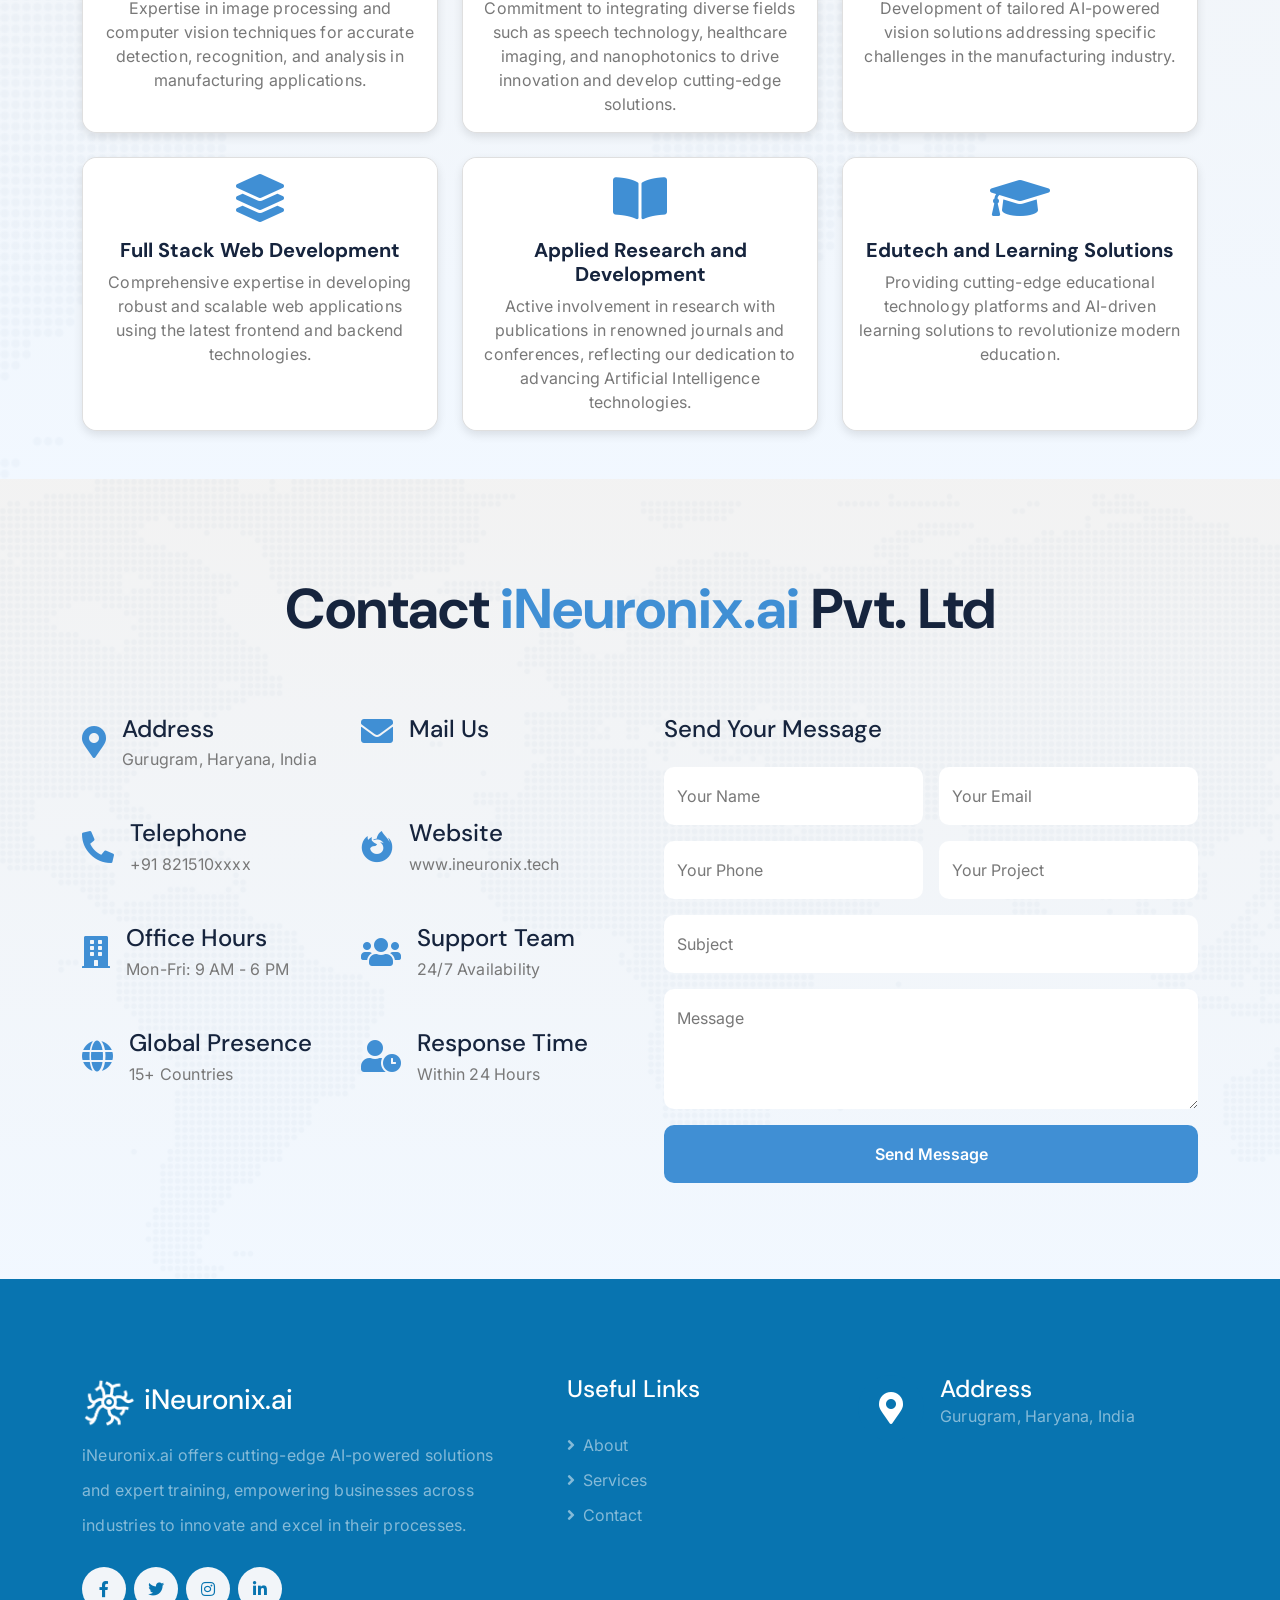
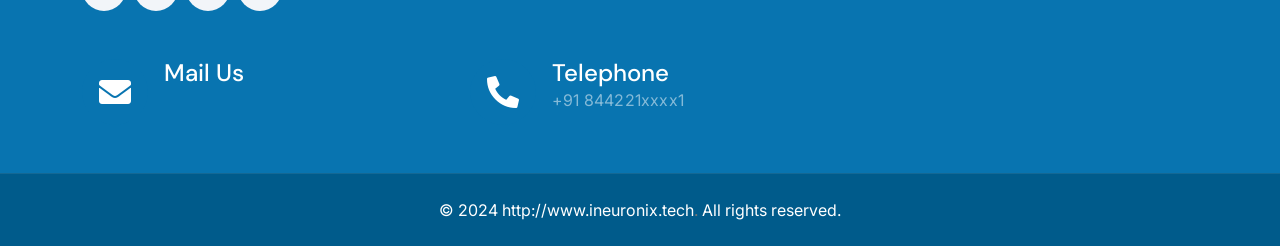
==== commit 6bb9ccd3: "ssss" ====
--- a/index.html
+++ b/index.html
@@ -495,9 +495,9 @@
           <div class="col-lg-8 text-center text-lg-start mb-lg-0">
             <div class="d-flex flex-wrap">
               <div class="border-end pe-3 custom-border">
-                <a href="#" class="text-white small"
+                <!-- <a href="#" class="text-white small"
                   ><i class="fas fa-phone-alt text-white me-2"></i>+91
-                  821401XX22</a
+                  821401XX22</a -->
                 >
               </div>
               <div class="ps-3">
